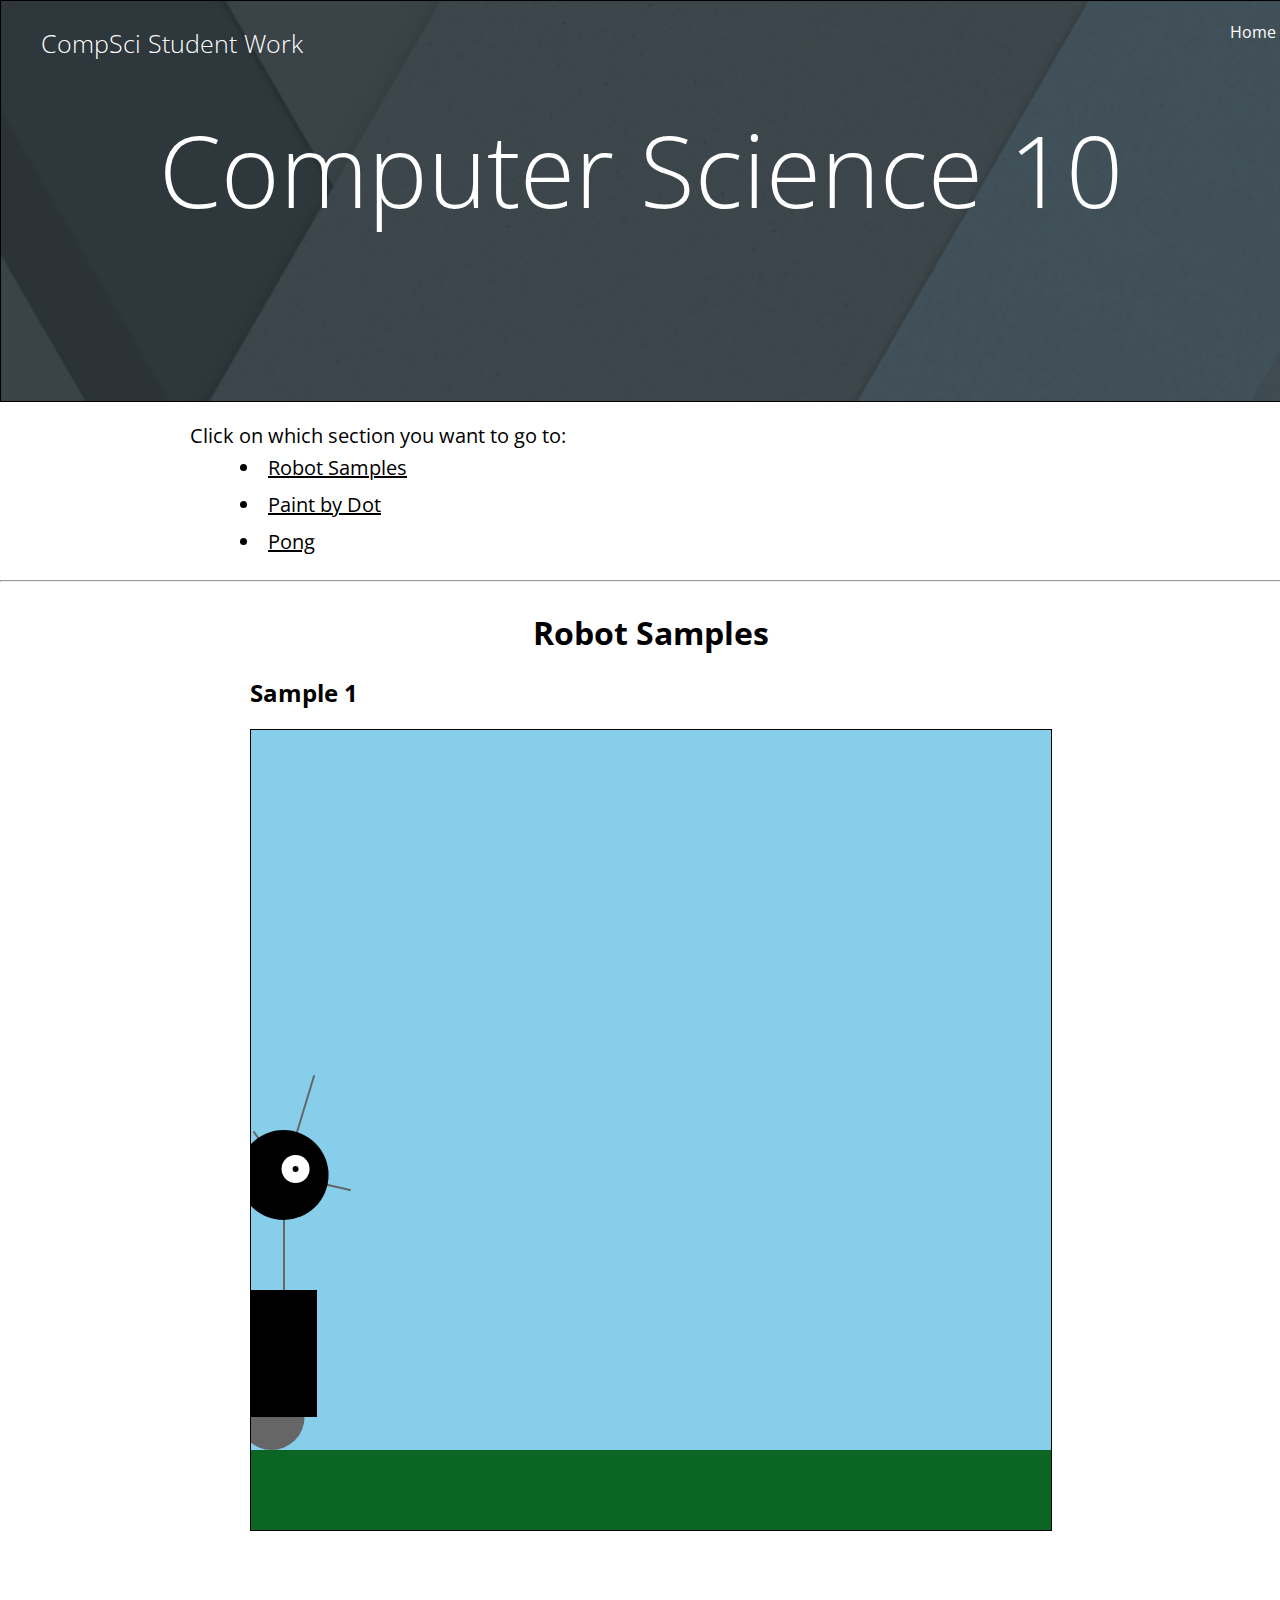
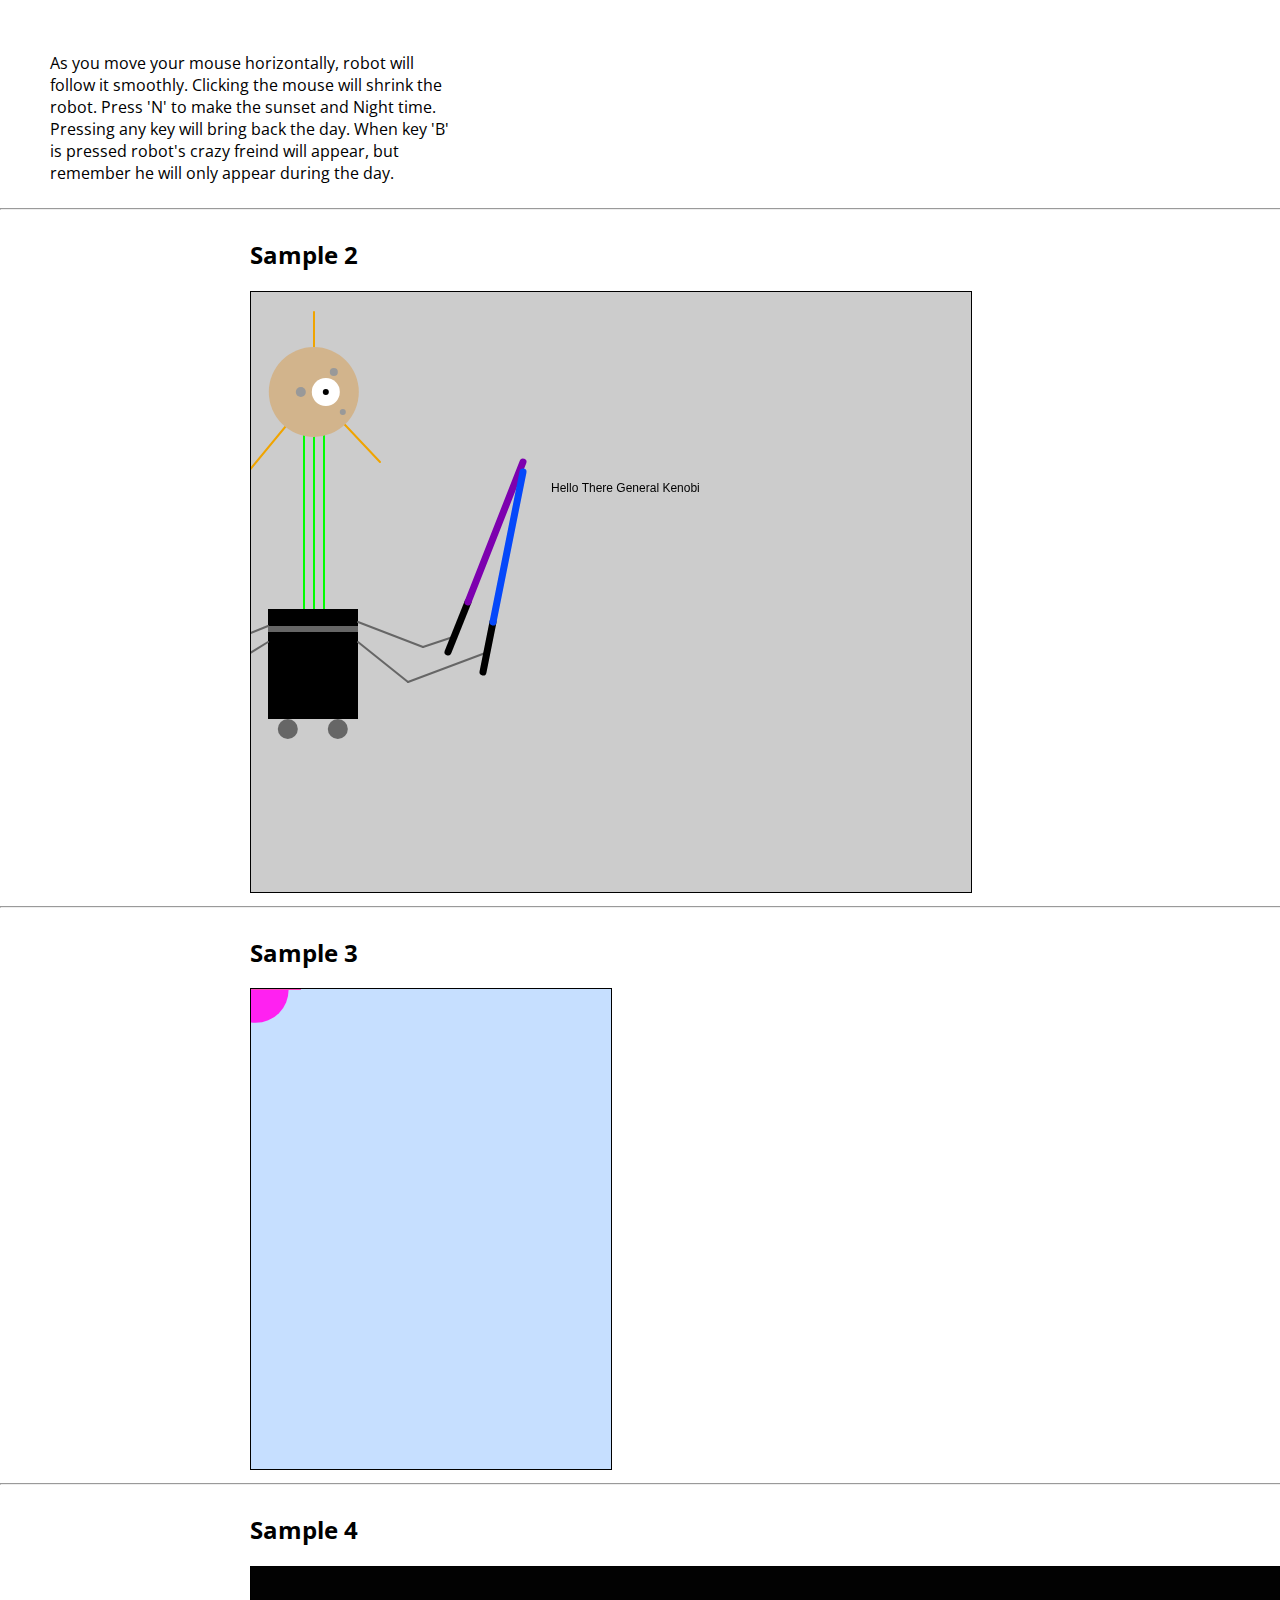
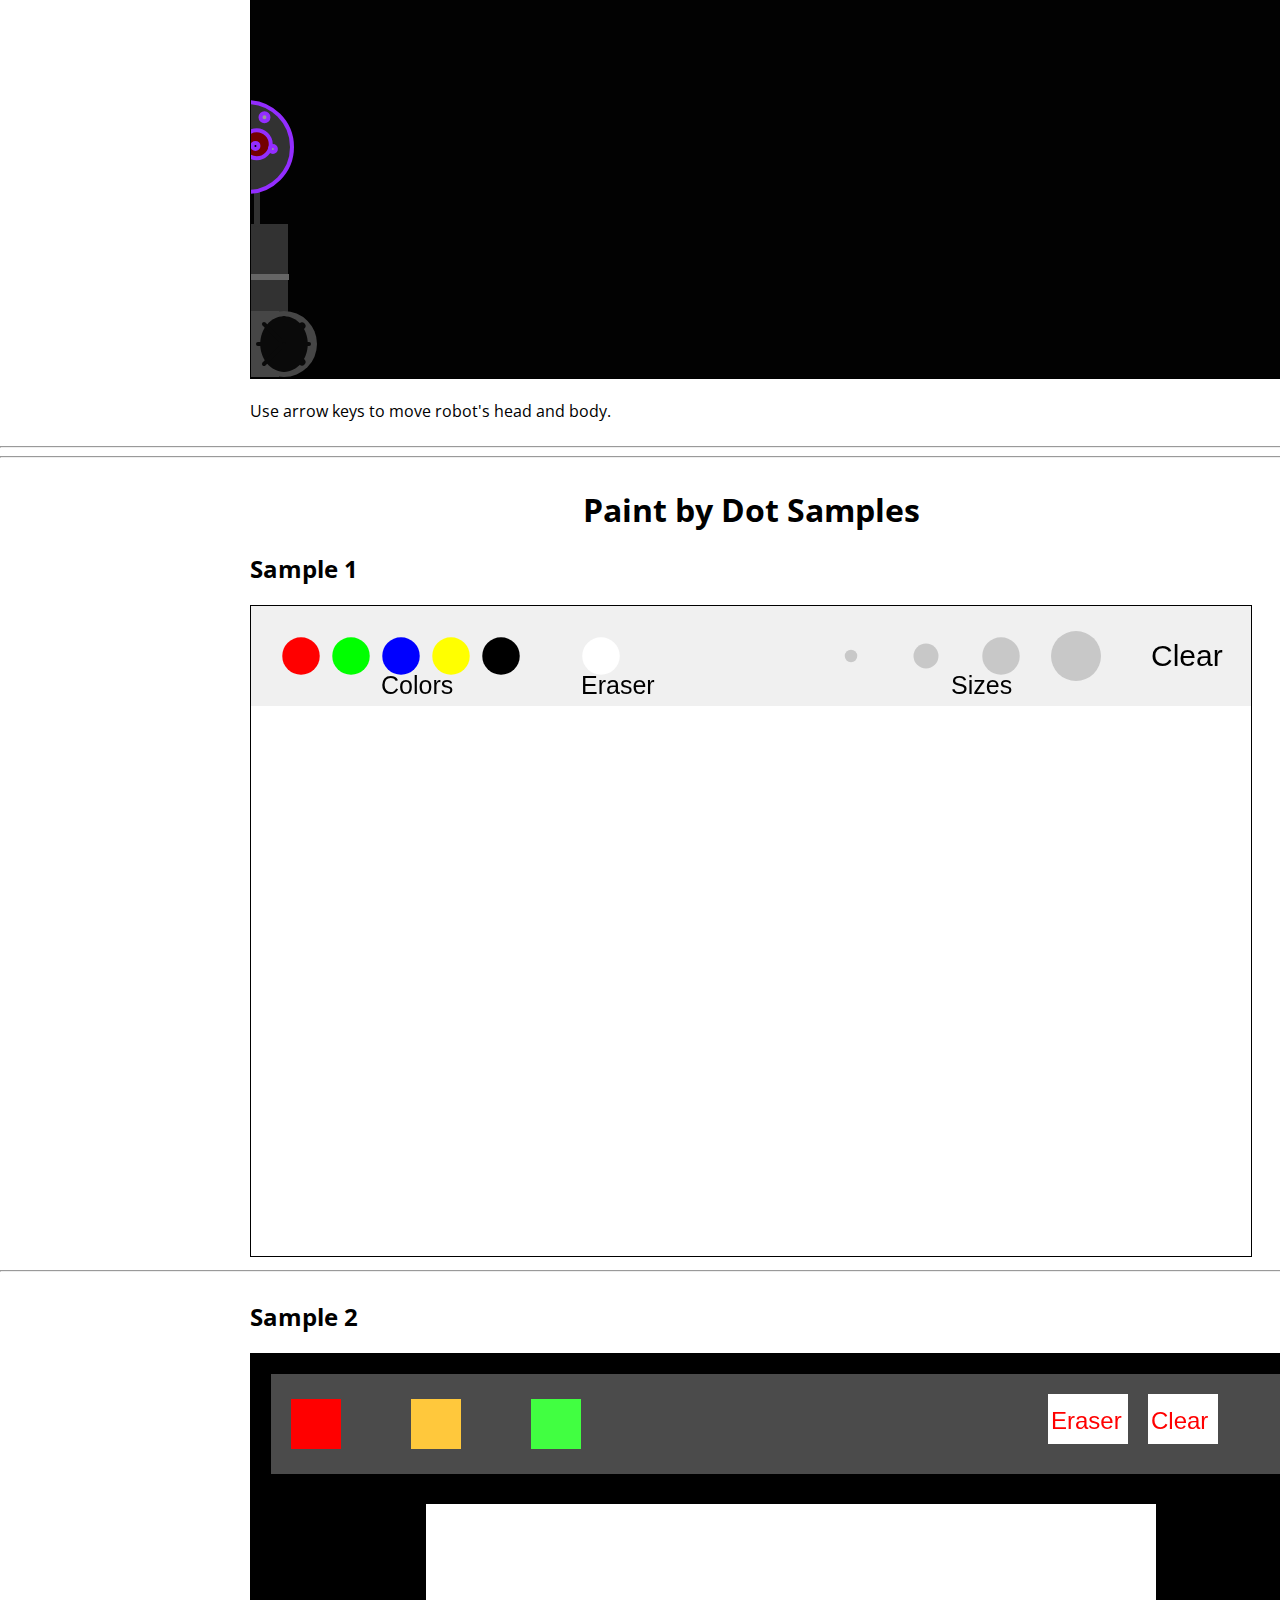
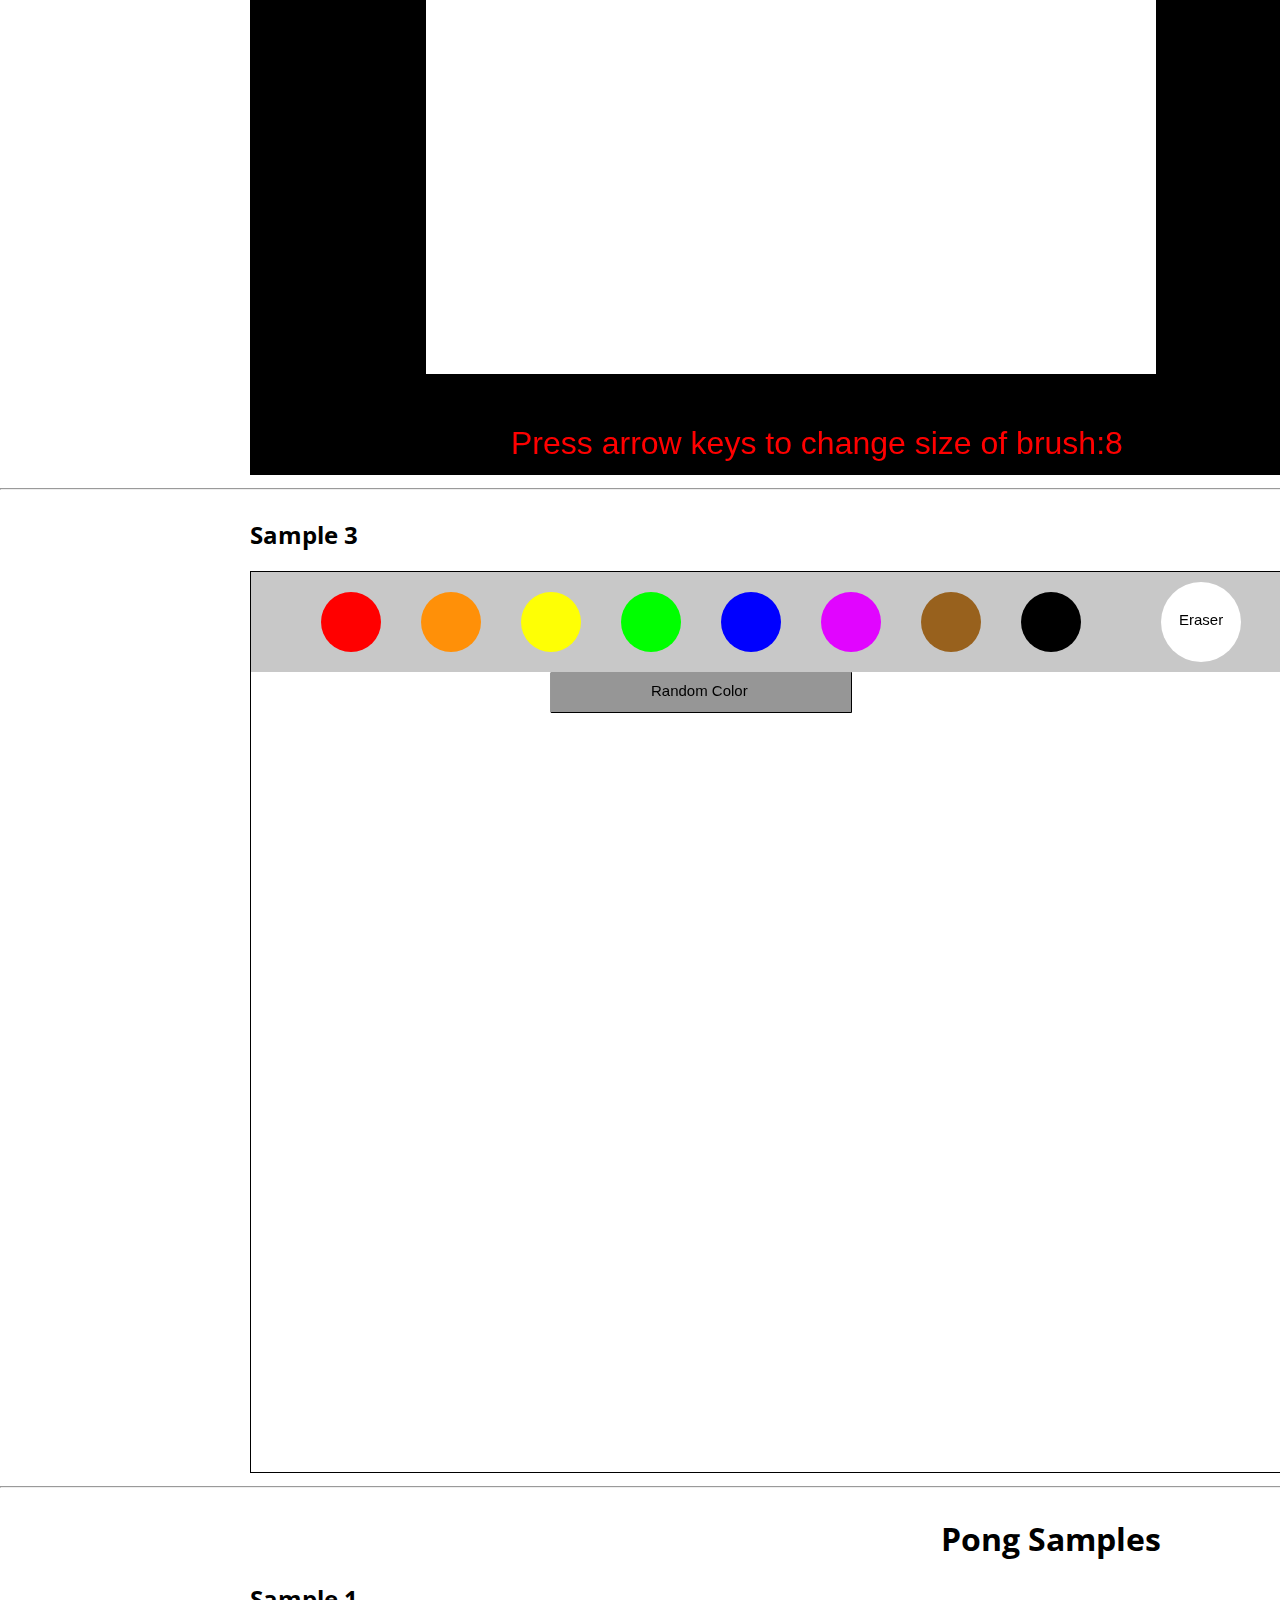
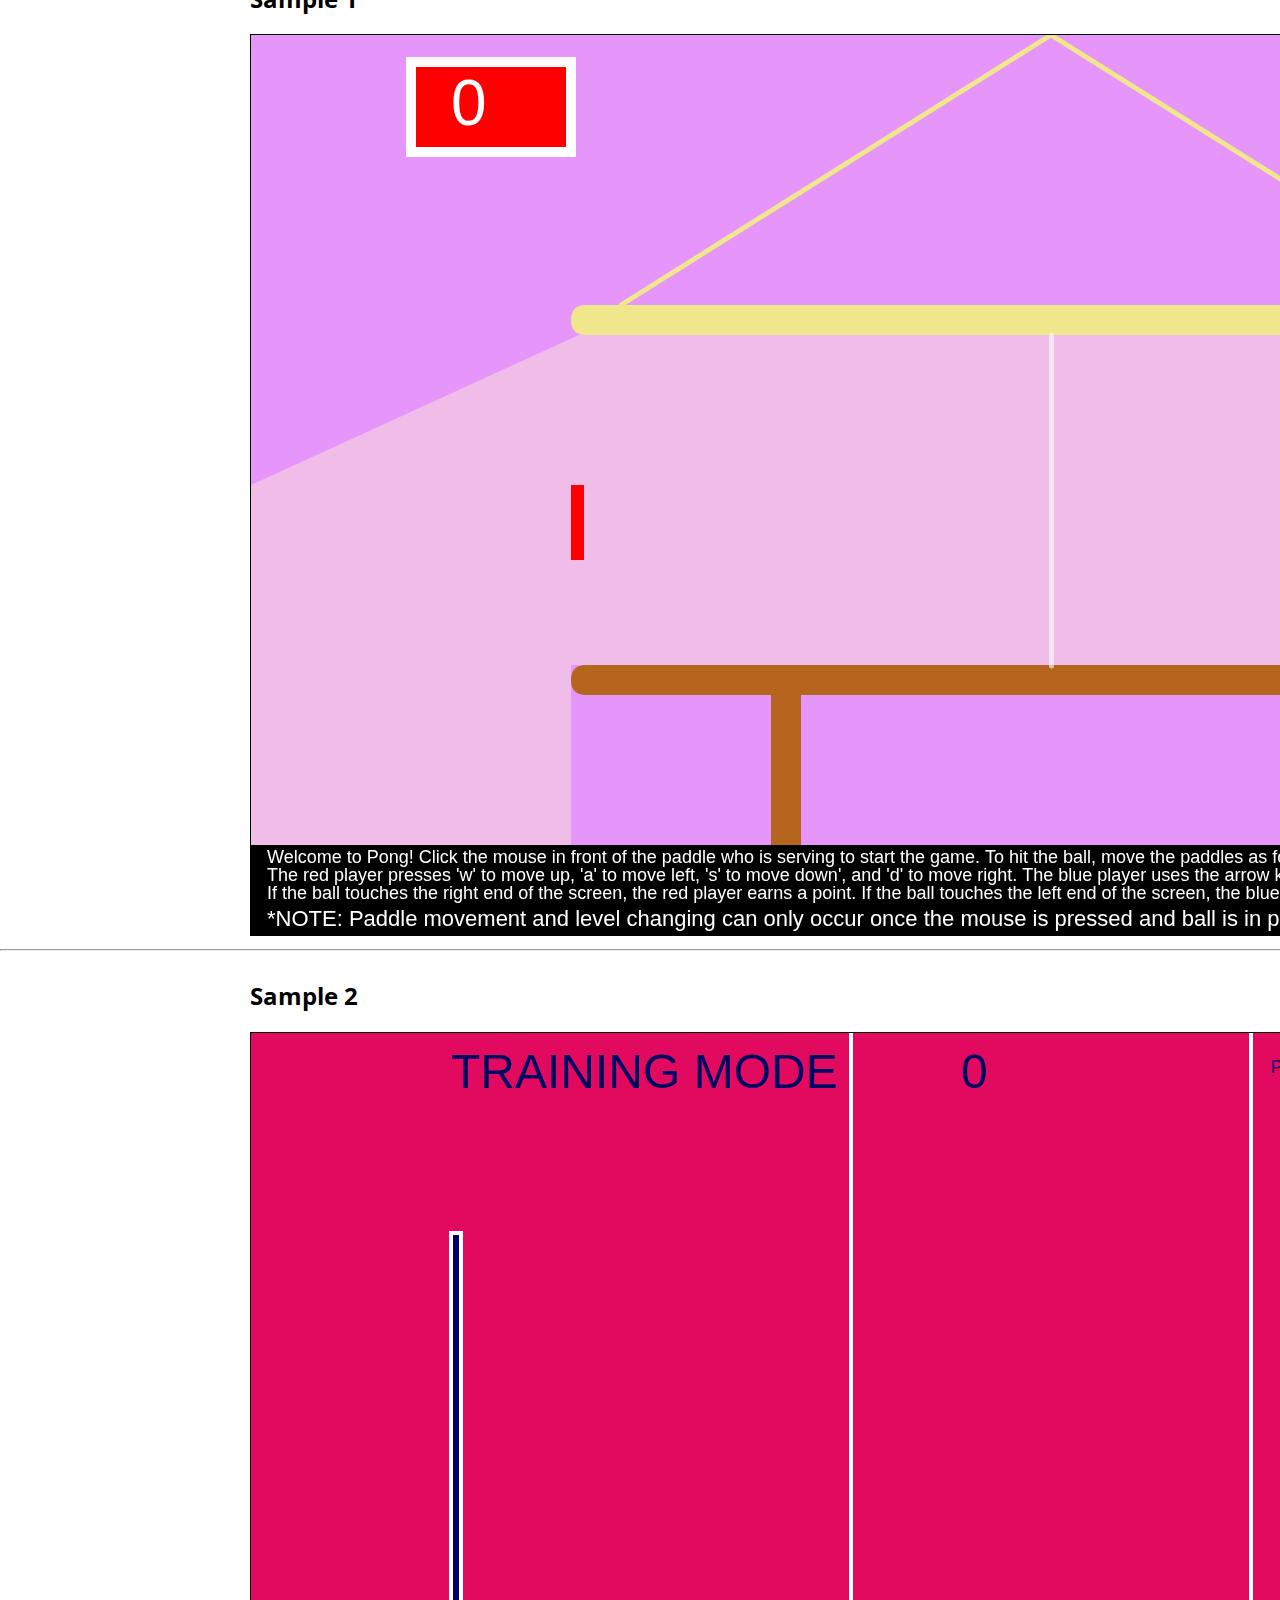
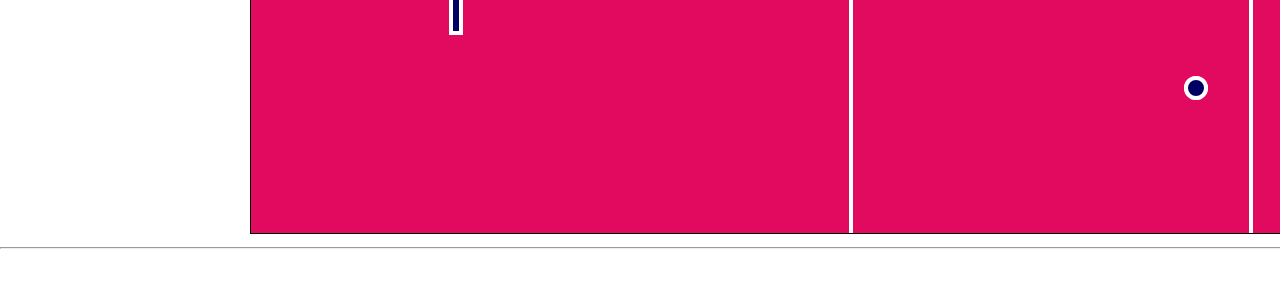
==== CompSci10.html @ 8b2ae9fe "Add files via upload" ====
<!DOCTYPE html>
<html>
<head>
    <title>Computer Science 10</title>
    <link rel="stylesheet" type="text/css" href="mystyle.css">
    <link href="https://fonts.googleapis.com/css2?family=Open+Sans:wght@300;400&display=swap" rel="stylesheet">
    <script type="text/javascript" src="processing.js"></script>
</head>
<body>
    <div class="header">
        <div class="header_text">
            <p>CompSci Student Work</p>
        </div>
    <nav>
        <div class="nav">
            <ul class="a">
                <li class="a"> 
                    <a href="index.html">
                        Home
                    </a>
                </li>
                <li class="a">
                    <a href="CompSci10.html">
                        Computer Science 10
                    </a>
                </li>
                <li class="a">
                    <a href="CompSci20.html">
                        Computer Science 20
                    </a>
                </li>
                <li class="a">
                    <a href="CompSci30.html">
                        Computer Science 30
                    </a>
                </li>
            </ul>
        </div>
    </nav>
        <p class="header_title">Computer Science 10</p>
    </div>
<!-- Options to direct user -->
<div class="option">
    <ul>Click on which section you want to go to:
        <li class="b">
            <a href="#robot" class="b">Robot Samples</a>
        </li>
        <li class="b">
            <a href="#paintbydot" class="b">Paint by Dot</a>
        </li>
        <li class="b">
            <a href="#pong" class="b">Pong</a>
        </li>
        <!-- <li class="b">
            <a href="#piano" class="b">Piano</a>
        </li> -->
    </ul>
</div>
<hr>
<!-- Robot Samples -->
    <div class="normal" id="robot">
        <h1>
            Robot Samples
        </h1>
        <!-- sample 1 -->
        <h2>
            Sample 1
        </h2>
        <canvas data-processing-sources="Robot_Samples/Robot_3_Response.pde" width="800px" height="800px"></canvas>        
    </div>
    <div class="sample1info">
        <p>
            As you move your mouse horizontally, robot will follow it smoothly. 
            Clicking the mouse will shrink the robot.
            Press 'N' to make the sunset and Night time.
            Pressing any key will bring back the day.
            When key 'B' is pressed robot's crazy freind will appear, but remember he will only appear during the day.
        </p>
    </div>
    <hr>
    <!-- sample 2 -->
    <div class="normal">
        <h2>Sample 2</h2>
        <canvas data-processing-sources="Robot_Samples/Robot_Thing.pde" width="720px" height="600px"></canvas>        
    </div>
    <hr>
    <!-- sample 3 -->
    <div class="normal">
        <h2>Sample 3</h2>
        <canvas data-processing-sources="Robot_Samples/Robot3.pde" width="360px" height="480px"></canvas>        
    </div>
    <hr>
    <!-- sample 4 -->
    <div class="normal">
        <h2>Sample 4</h2>
        <canvas data-processing-sources="Robot_Samples/ROBPT_3.pde" width="1500px" height="411px"></canvas>
        <p>Use arrow keys to move robot's head and body.</p>        
    </div>
    <hr><hr>

<!-- Paint By Dot Samples -->
<div class="normal" id="paintbydot">
    <h1>
        Paint by Dot Samples
    </h1>
    <!-- sample 1 -->
    <h2>
        Sample 1
    </h2>
    <canvas data-processing-sources="Paint_by_Dot_Samples/Paintbydot_Josh.pde" width="100px" height="650px"></canvas>        
</div>
<hr>
<!-- sample 2 -->
<div class="normal">
    <h2>
        Sample 2
    </h2>
    <canvas data-processing-sources="Paint_by_Dot_Samples/PaintByDot.pde" width="1080px" height="720px"></canvas>        
</div>
<hr>
<!-- sample 3 -->
<div class="normal">
    <h2>Sample 3</h2>
    <canvas data-processing-sources="Paint_by_Dot_Samples/PAINT_BY_DPT.pde" width="1500px" height="900px"></canvas>        
</div>
<hr>
<!-- Pong Samples -->
<div class="normal" id="pong">
    <h1>
        Pong Samples
    </h1>
    <!-- sample 1 -->
    <h2>
        Sample 1
    </h2>
    <canvas data-processing-sources="Pong_Samples/Pong_by_Ishani.pde" width="1600px" height="900px"></canvas>
</div>
<hr>
<!-- sample 2 -->
<div class="normal">
    <h2>
        Sample 2
    </h2>
    <canvas data-processing-sources="Pong_Samples/Pong_by_ckim.pde" width="1200px" height="800px"></canvas>
</div>
<hr>

<!-- Piano Samples -->

</body>
</html>
---- mystyle.css ----
body {
    margin: 0;
    font-family: 'Open Sans', sans-serif;
    padding-bottom:50px;
}
ul.a {
  list-style-type: none;
  margin: 0;
  padding: 0;
  overflow: hidden;
}

li.a {
  float: left;
}

li.a a {
  color: white;
  text-decoration: none;
  display: block;
  padding-left: 30px;
}
a:hover {
    text-decoration: underline;
}
.header {
  margin: 0;
  background-image: url("Media/background.png");
  background-color: rgb(9, 53, 75);
  background-size: cover;
  background-repeat: repeat;
  width: 100%;
  height: 400px;
  border:0.1px solid black;
}
.header_title {
  font-size: 100px;
  background-position-x: center;
  font-weight: lighter;
  color: white;
  text-align: center;;

}
.header_text{
    display: inline-block;
    float: left;
    padding-left: 40px;
    color: white;
    font-size: 25px;
    font-weight: lighter;
}
.nav {
  padding-top: 20px;
  position: absolute;
  left: 1200px;
  width: 675px;

}
.p1 {
    padding-left: 250px;
    padding-top: 40px;
    text-align: left;
    font-family: 'Open Sans', sans-serif;
    font-size: 18px;
    font-weight: 550;
}
.sample1info {
    width: 400px;
    display: inline-block;
    padding-left: 50px;
    vertical-align: top;
    padding-top: 100px;
}
.normal {
    display: inline-block;
    padding-left: 250px;
}
.option {
    padding-left: 150px;
    font-size: 20px;
}
hr {
    width: 1800px;
}
a.b {
    color: black;
    text-decoration: none;
}
li.b {
    list-style-position: inside;
    padding: 5px 0px 5px 50px;
    text-decoration: underline;
}
h1 {
    text-align: center;
}
.pbdJosh {
  padding-left: -150px;
}
canvas {
  border: 1px solid black;
}
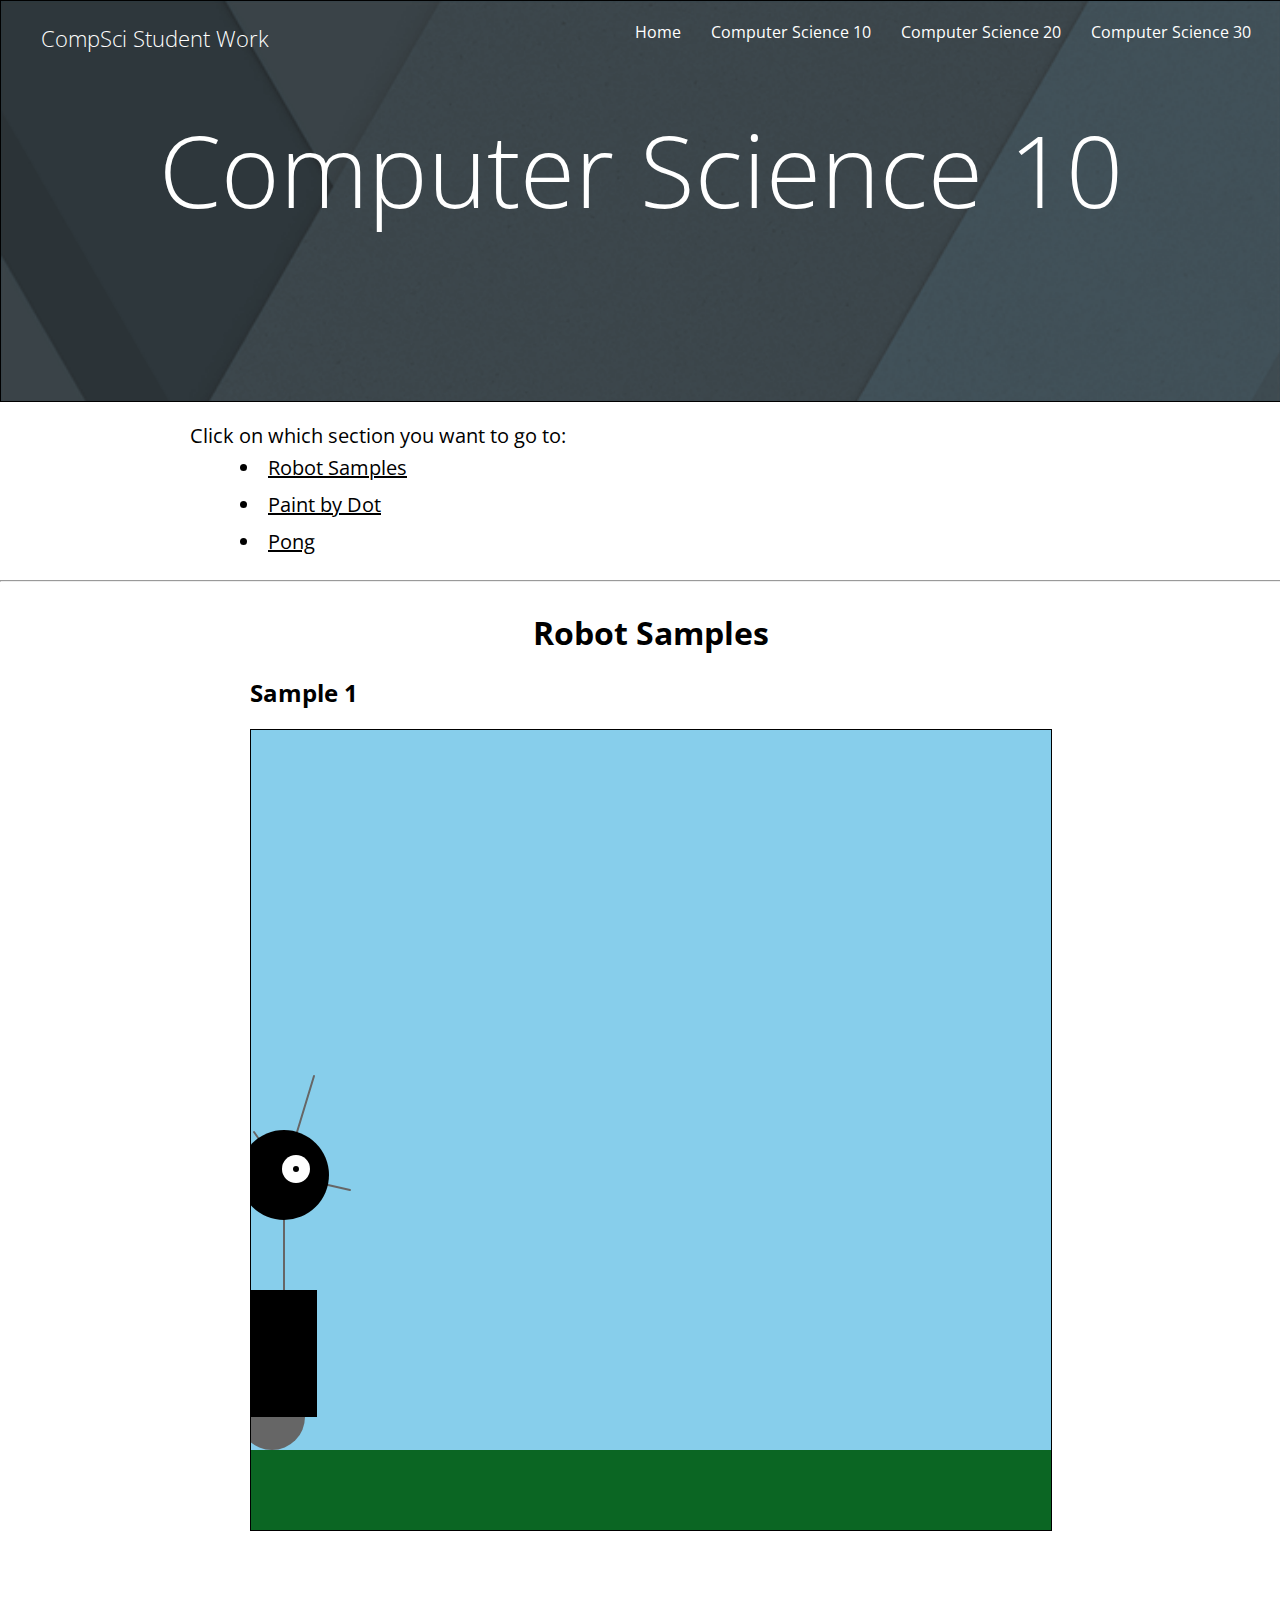
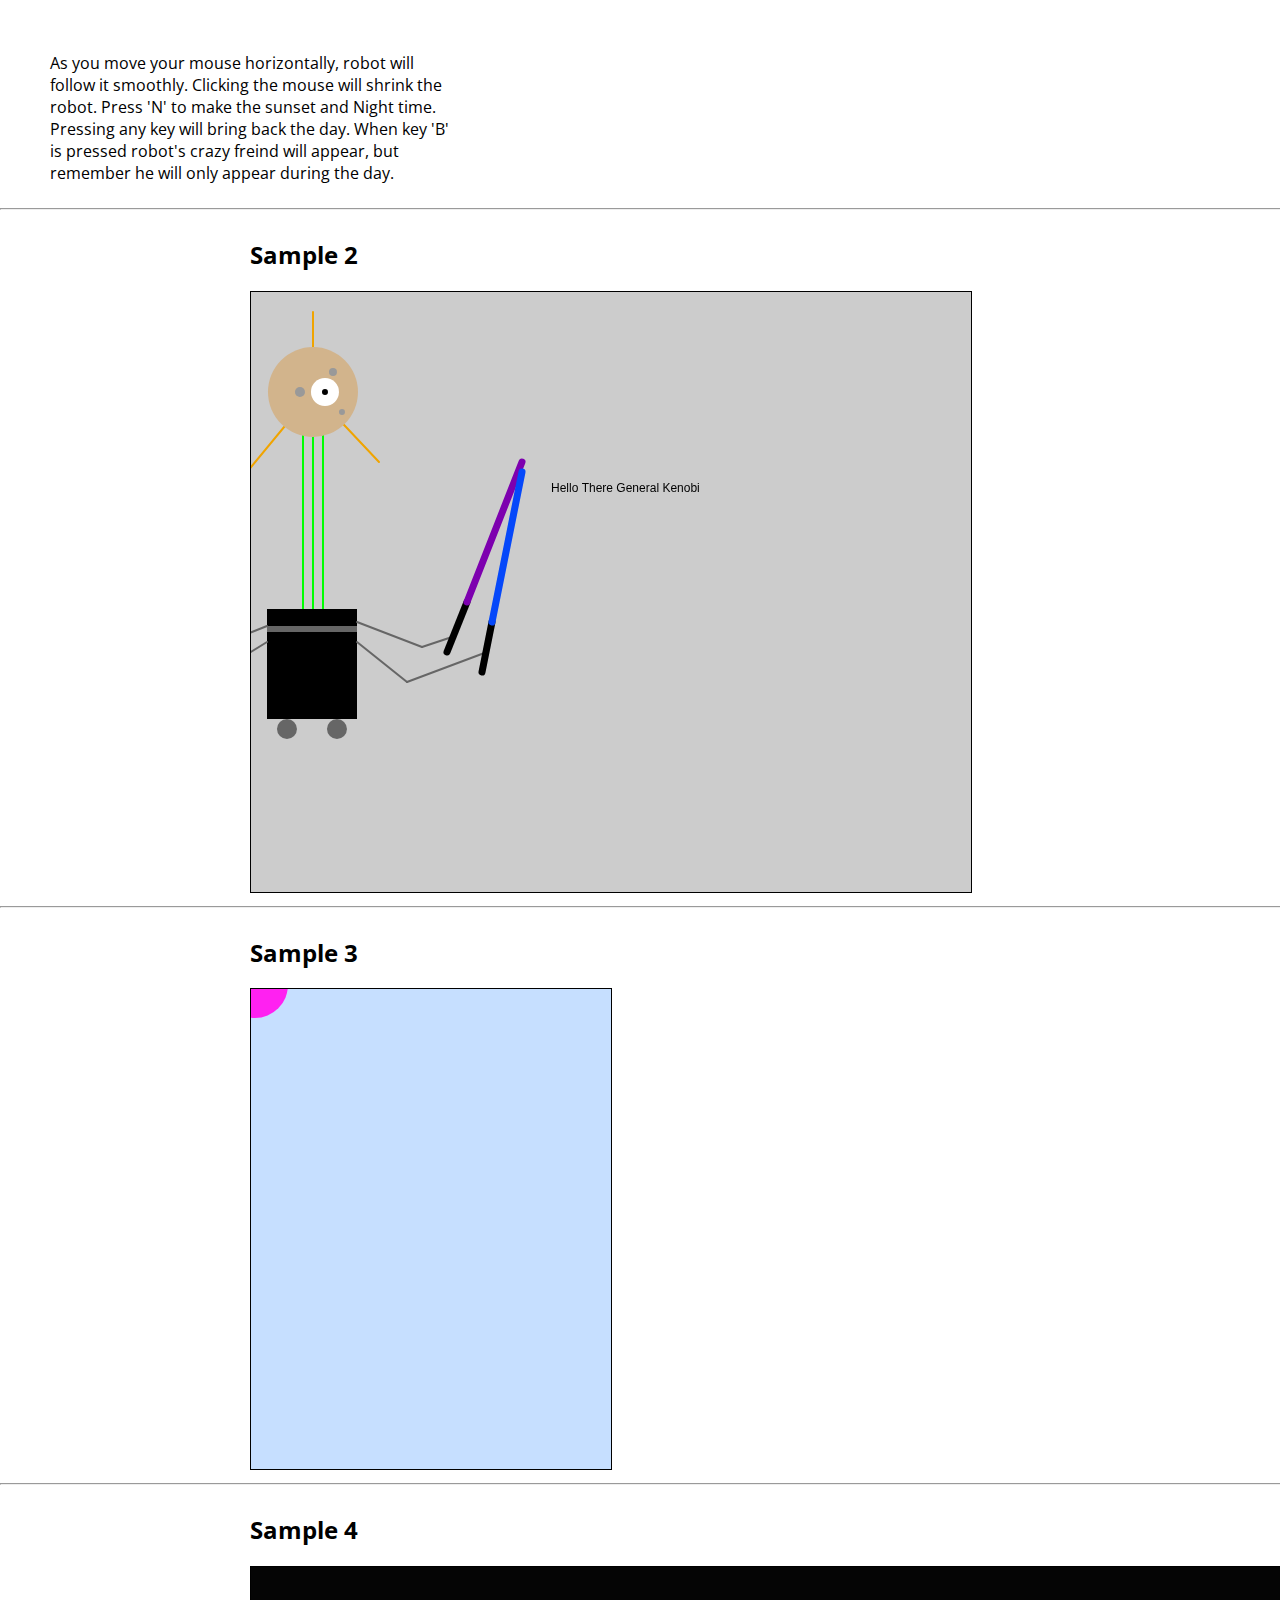
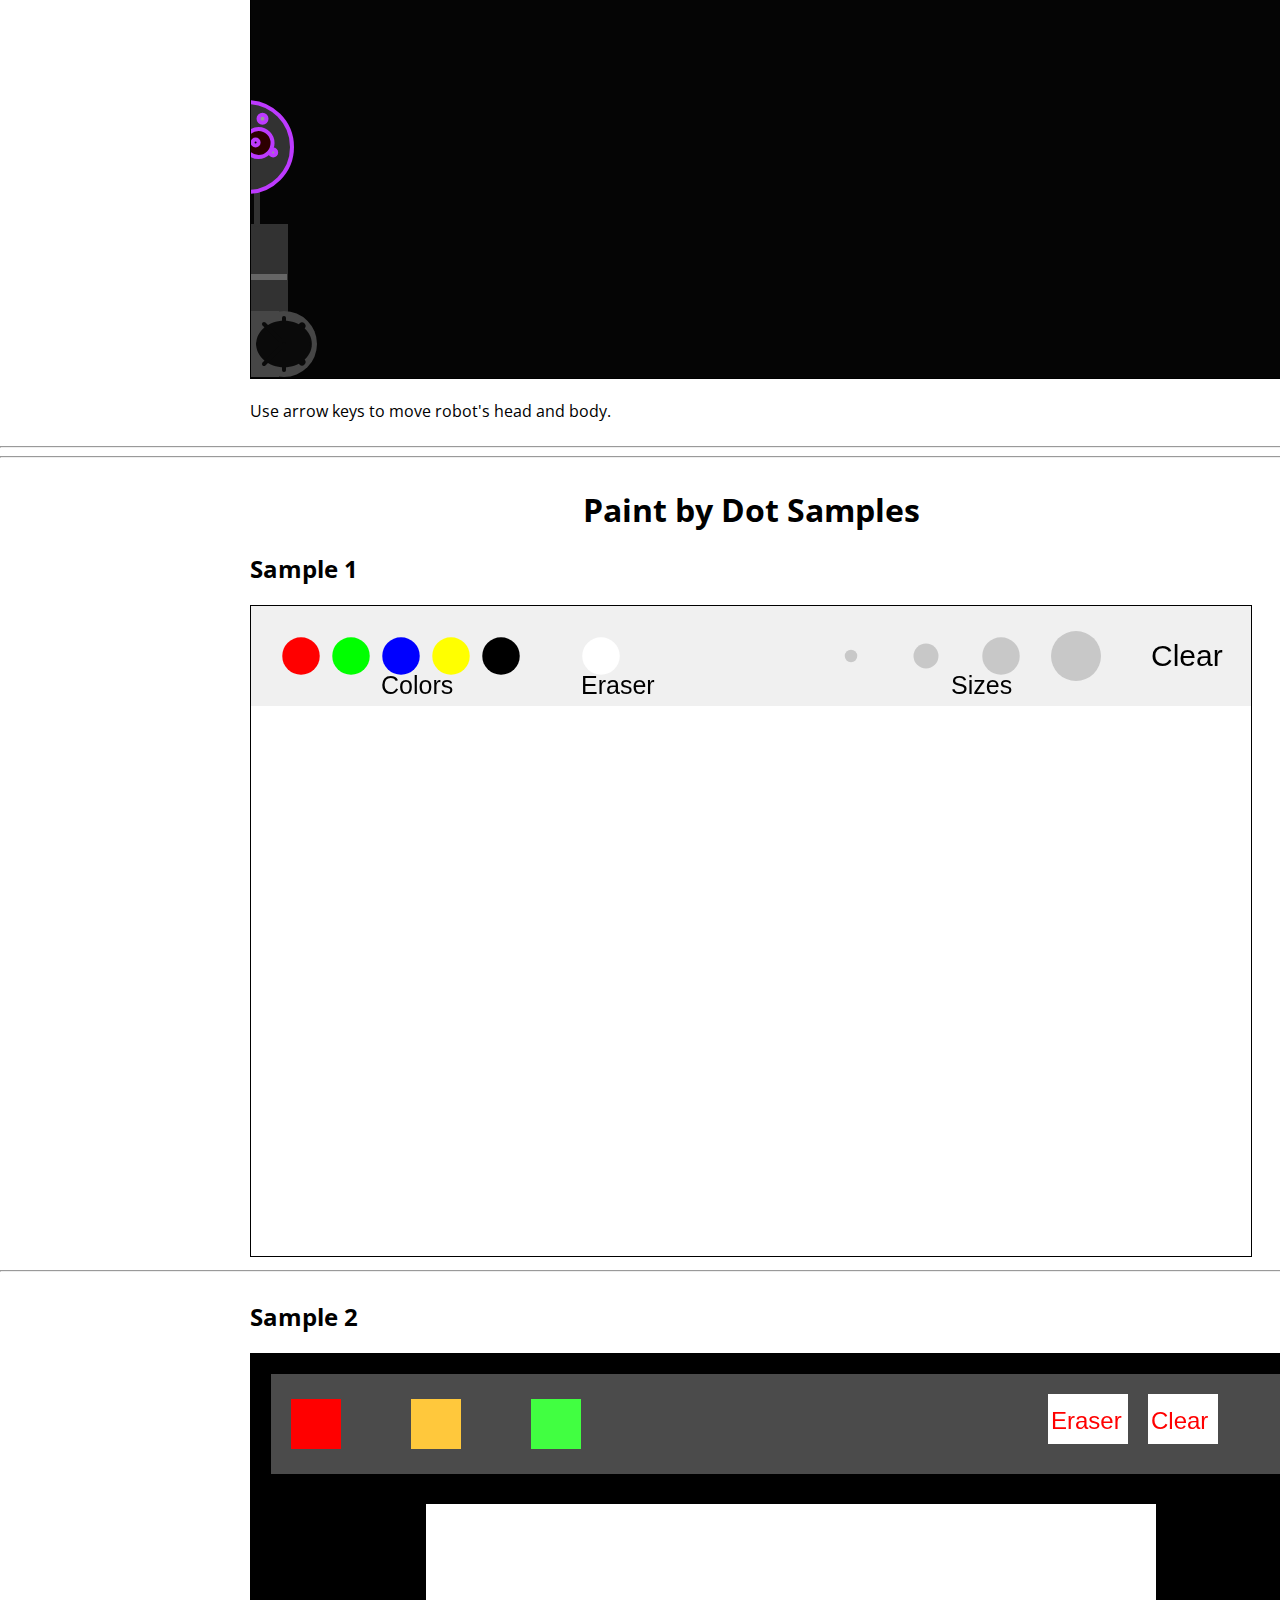
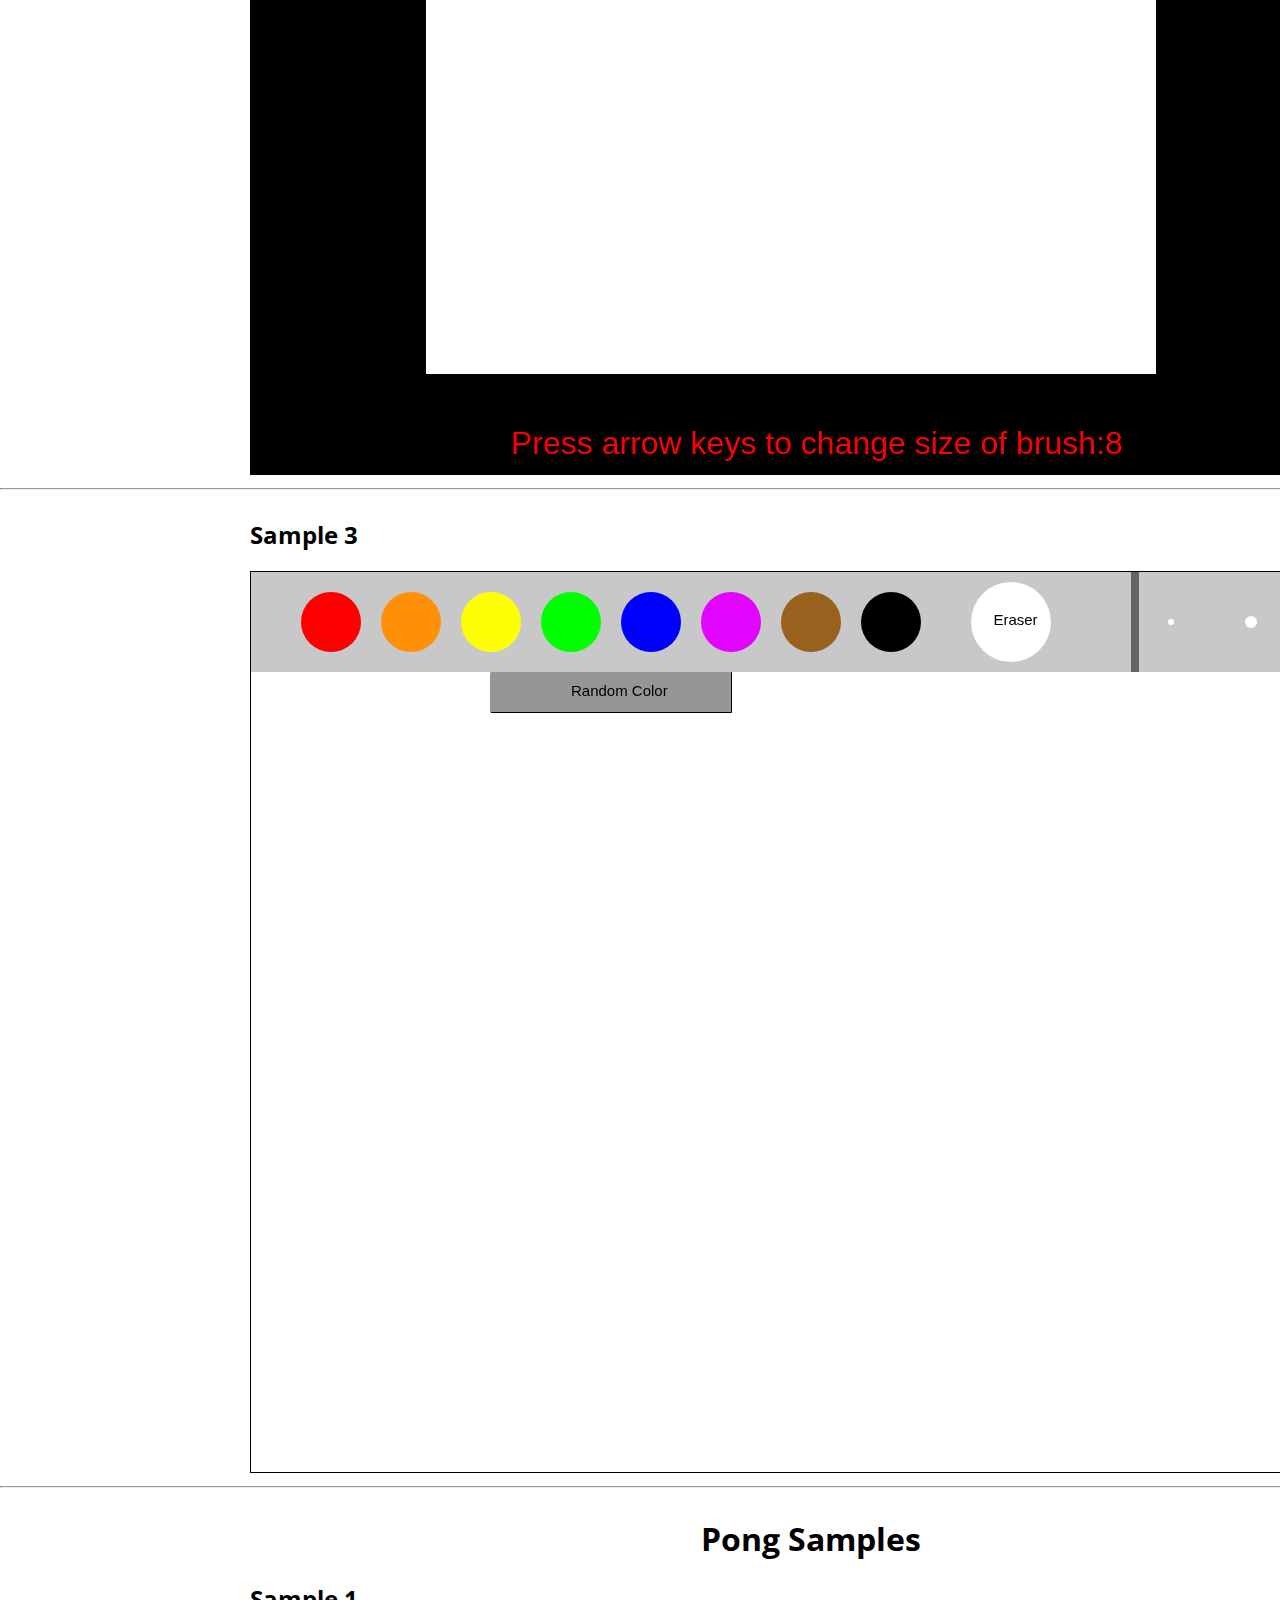
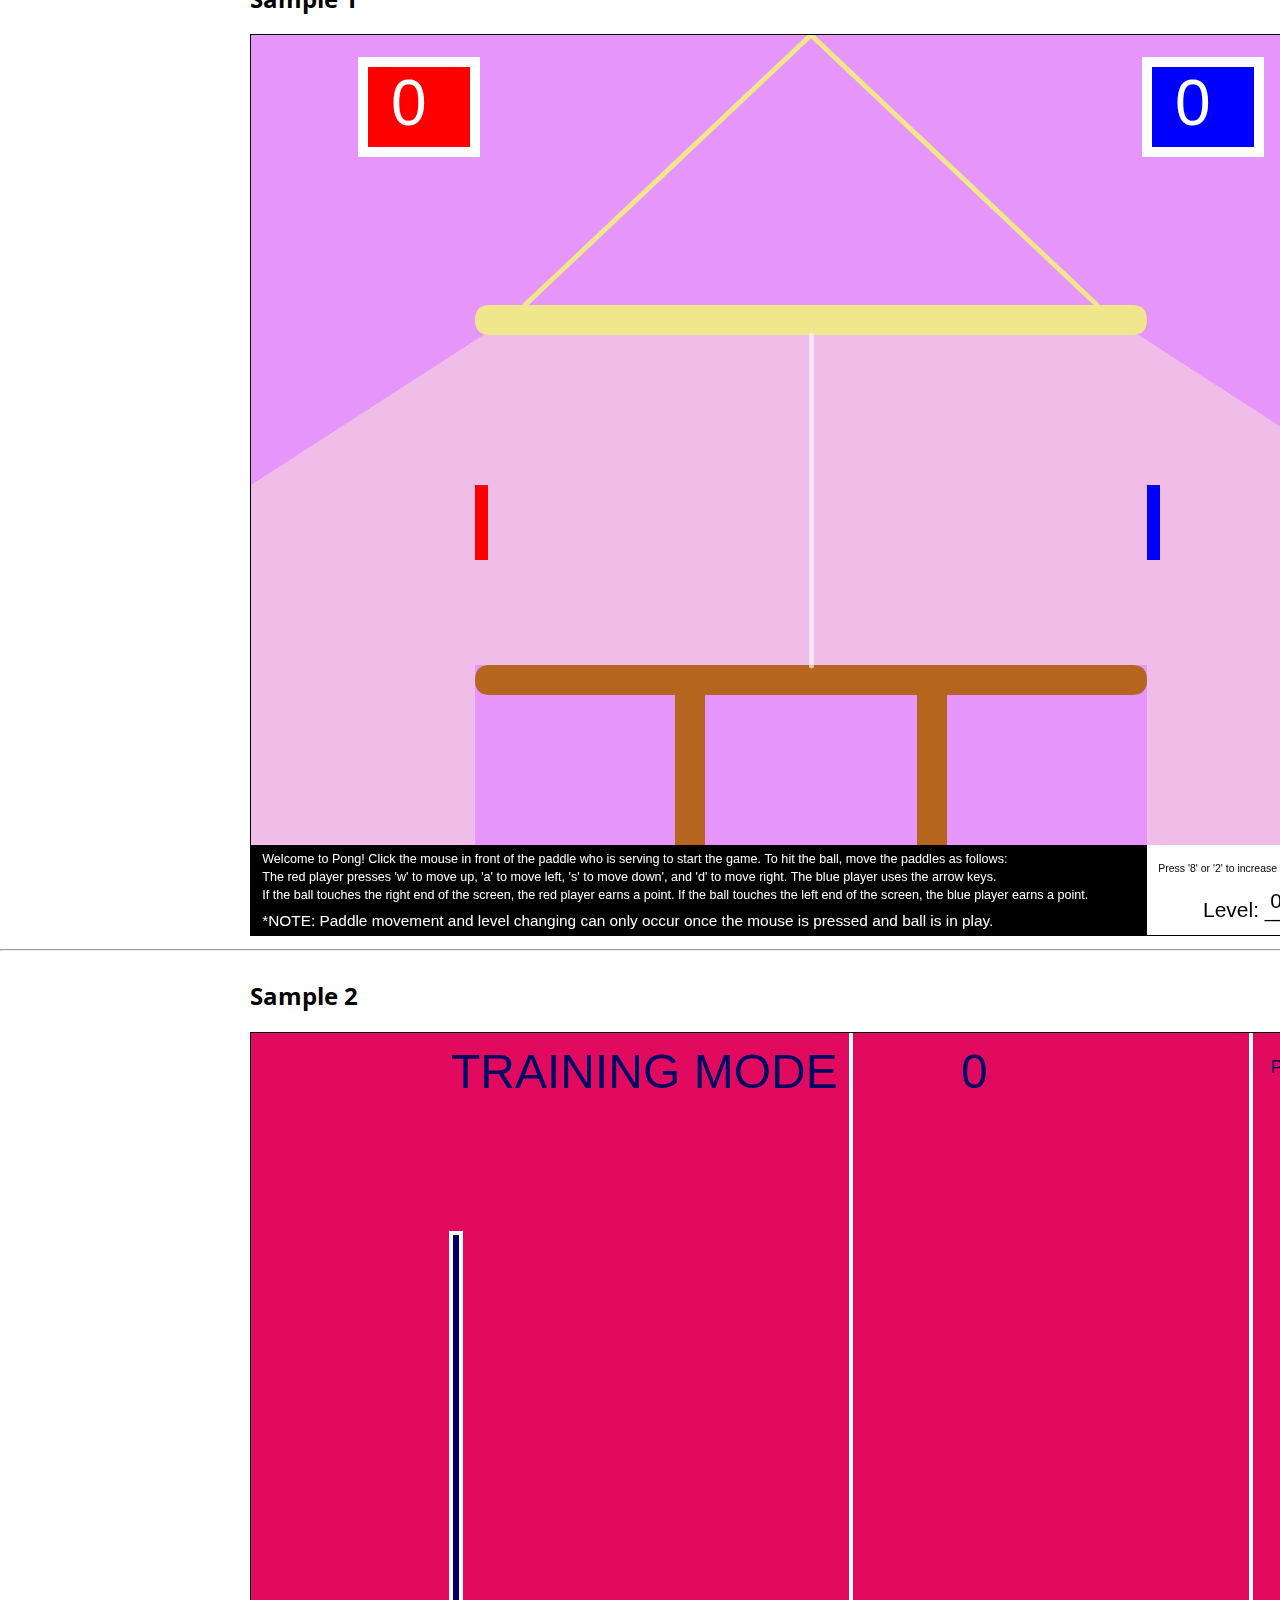
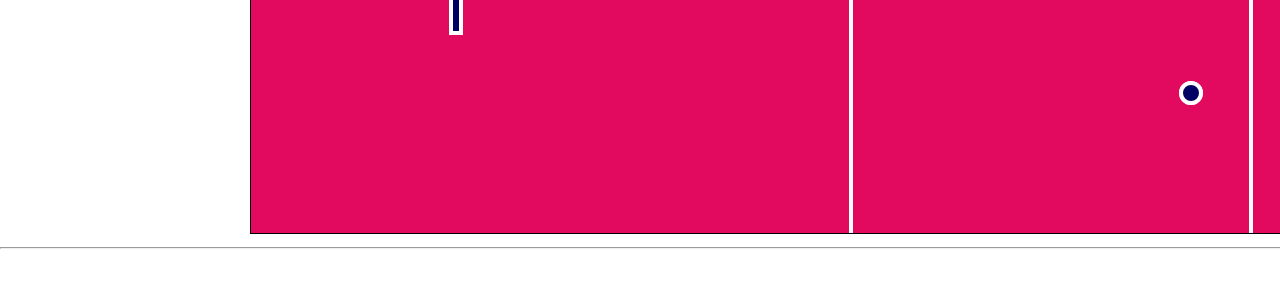
==== commit 88de37b4: "Add files via upload" ====
--- a/CompSci10.html
+++ b/CompSci10.html
@@ -93,7 +93,7 @@
     <!-- sample 4 -->
     <div class="normal">
         <h2>Sample 4</h2>
-        <canvas data-processing-sources="Robot_Samples/ROBPT_3.pde" width="1500px" height="411px"></canvas>
+        <canvas data-processing-sources="Robot_Samples/ROBPT_3.pde" width="1200px" height="411px"></canvas>
         <p>Use arrow keys to move robot's head and body.</p>        
     </div>
     <hr><hr>
@@ -121,7 +121,7 @@
 <!-- sample 3 -->
 <div class="normal">
     <h2>Sample 3</h2>
-    <canvas data-processing-sources="Paint_by_Dot_Samples/PAINT_BY_DPT.pde" width="1500px" height="900px"></canvas>        
+    <canvas data-processing-sources="Paint_by_Dot_Samples/PAINT_BY_DPT.pde" width="1200px" height="900px"></canvas>        
 </div>
 <hr>
 <!-- Pong Samples -->
--- a/mystyle.css
+++ b/mystyle.css
@@ -46,23 +46,15 @@
     float: left;
     padding-left: 40px;
     color: white;
-    font-size: 25px;
+    font-size: 22px;
     font-weight: lighter;
 }
 .nav {
   padding-top: 20px;
   position: absolute;
-  left: 1200px;
+  right: 0%;
   width: 675px;
 
-}
-.p1 {
-    padding-left: 250px;
-    padding-top: 40px;
-    text-align: left;
-    font-family: 'Open Sans', sans-serif;
-    font-size: 18px;
-    font-weight: 550;
 }
 .sample1info {
     width: 400px;
@@ -80,7 +72,7 @@
     font-size: 20px;
 }
 hr {
-    width: 1800px;
+    width: 100%;
 }
 a.b {
     color: black;
@@ -94,9 +86,6 @@
 h1 {
     text-align: center;
 }
-.pbdJosh {
-  padding-left: -150px;
-}
 canvas {
   border: 1px solid black;
 }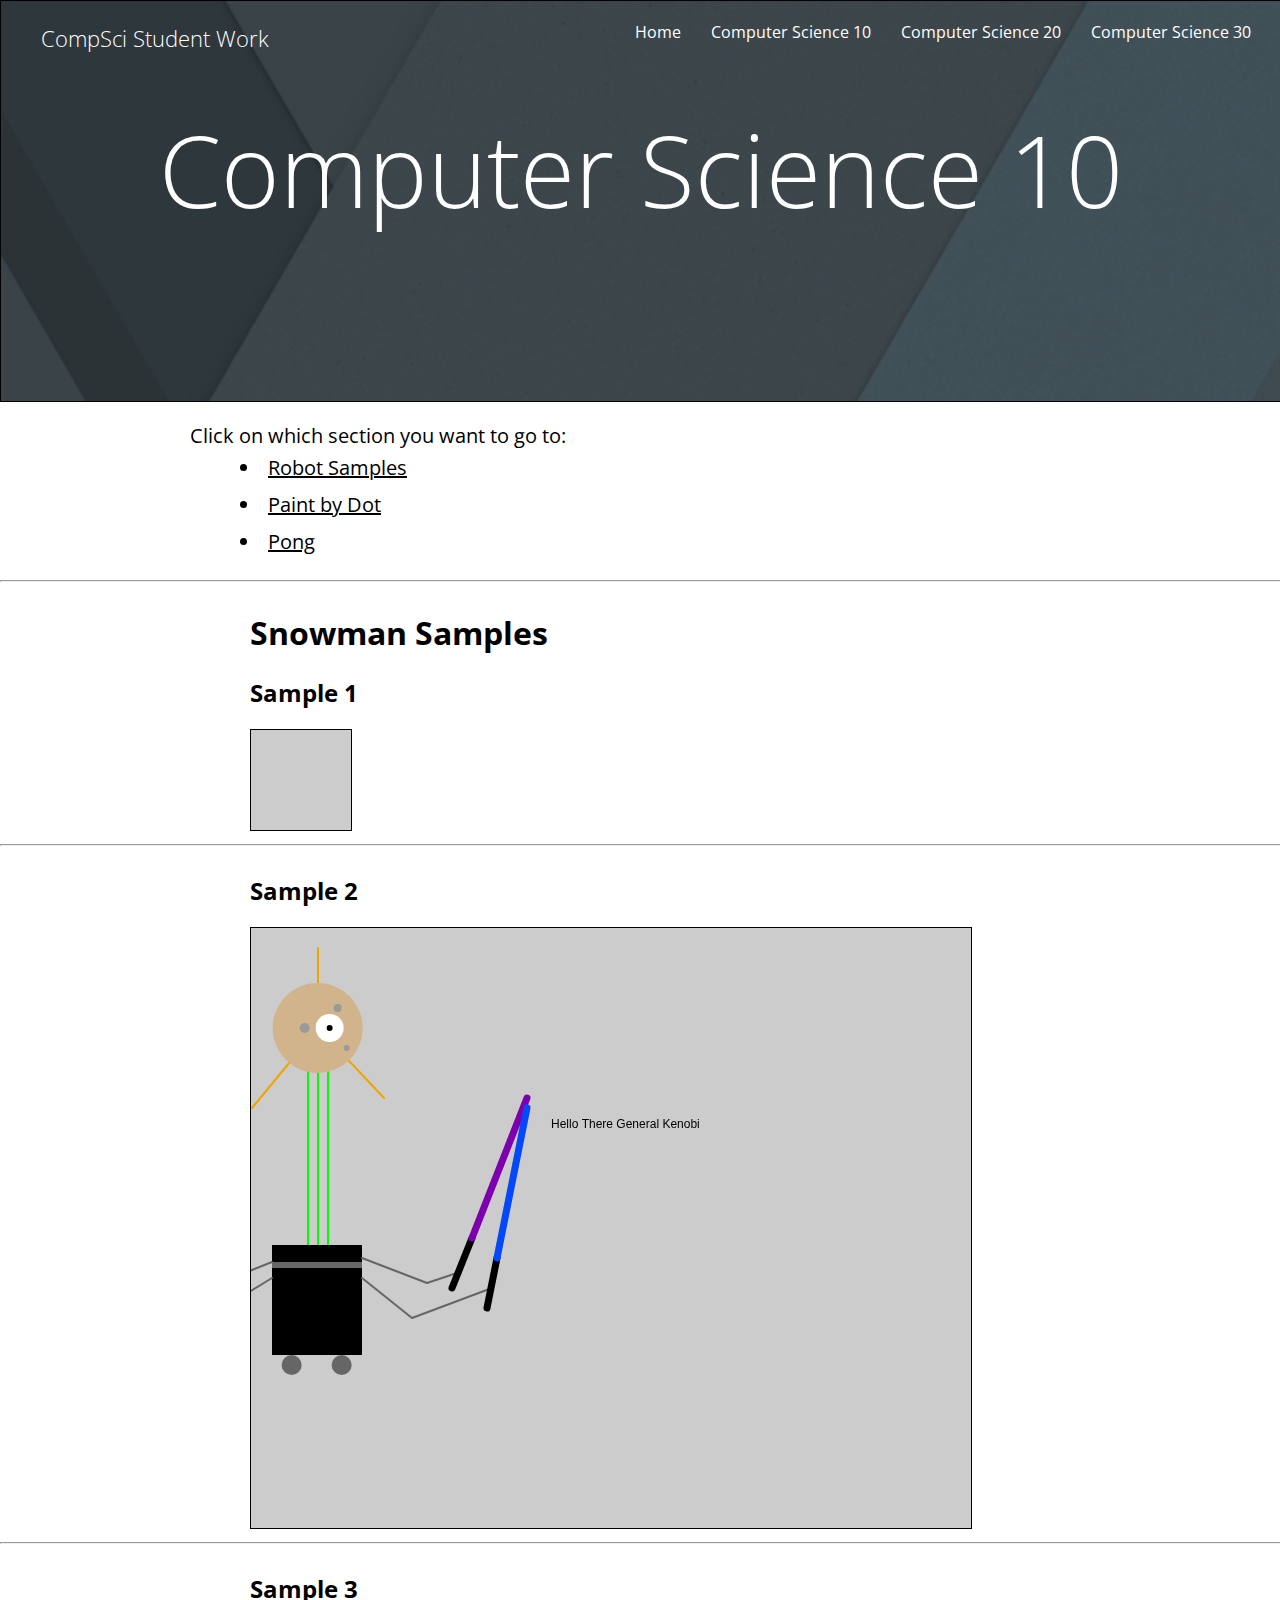
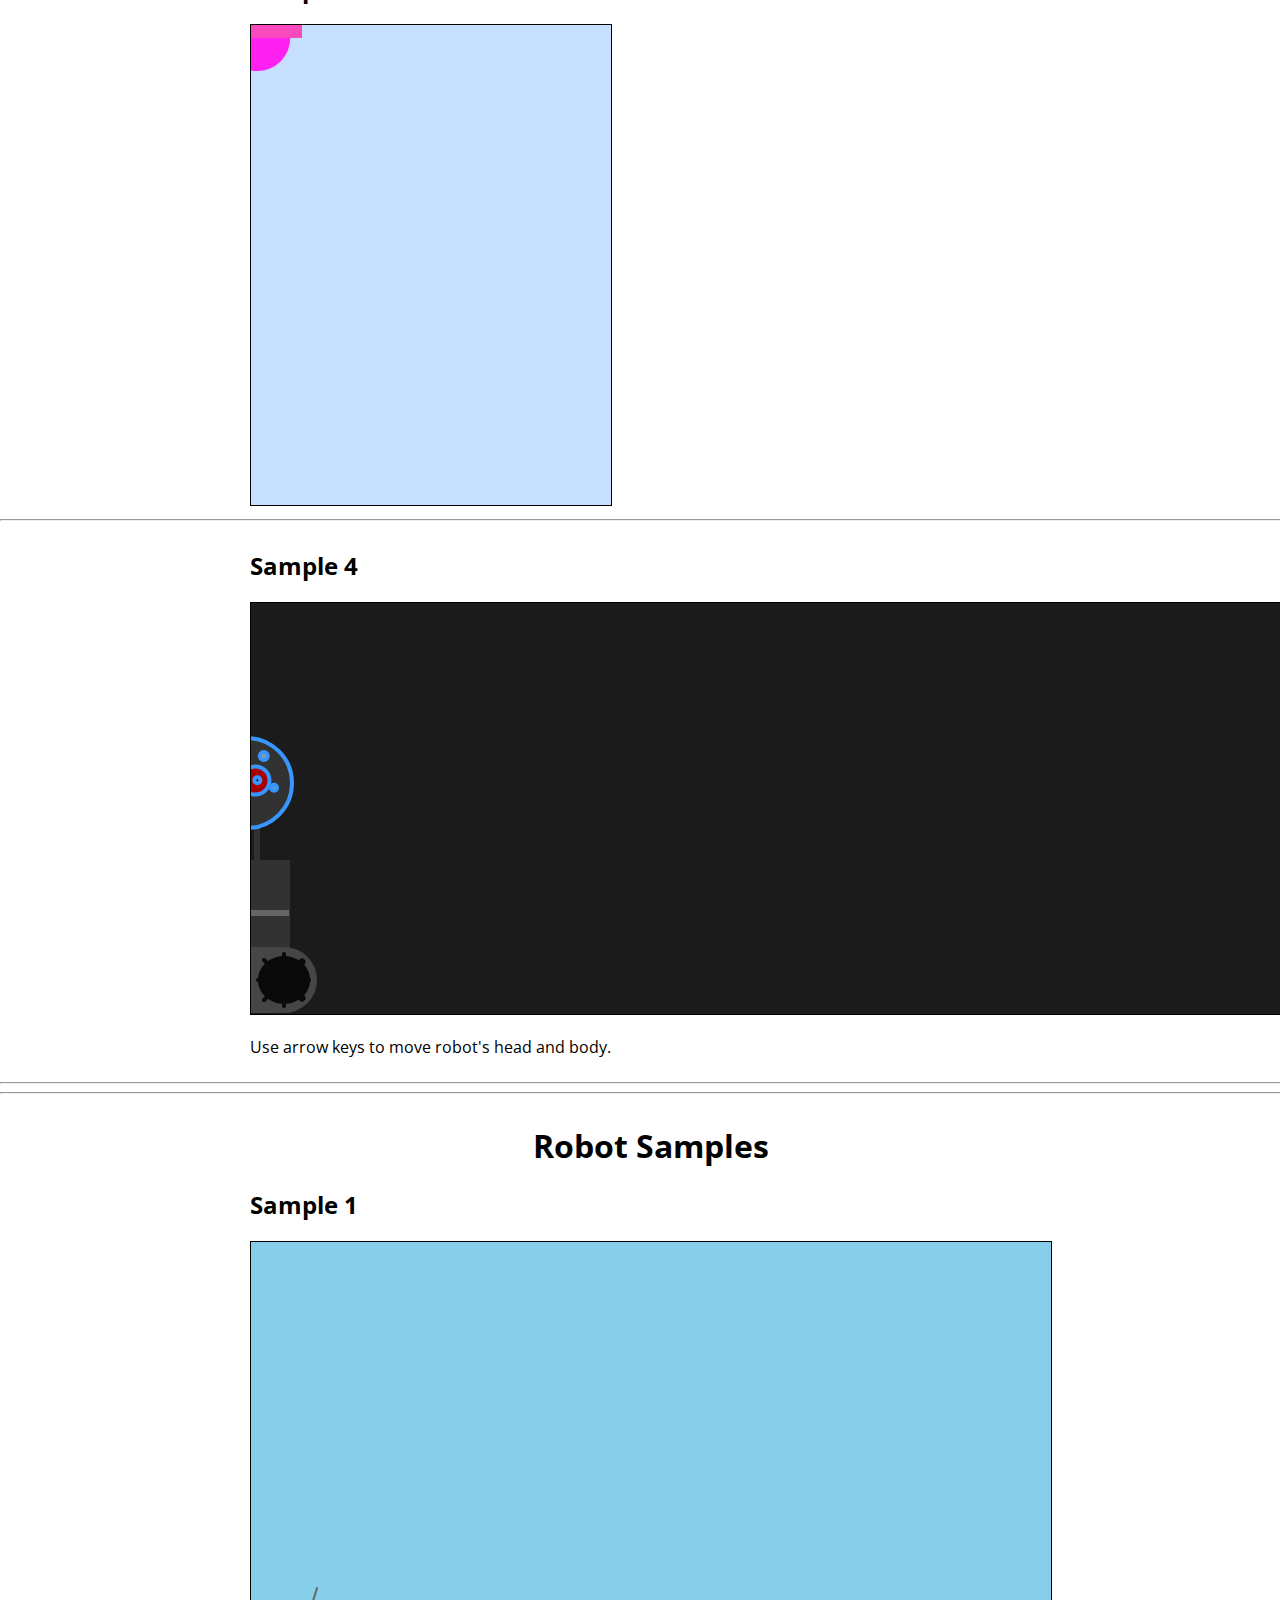
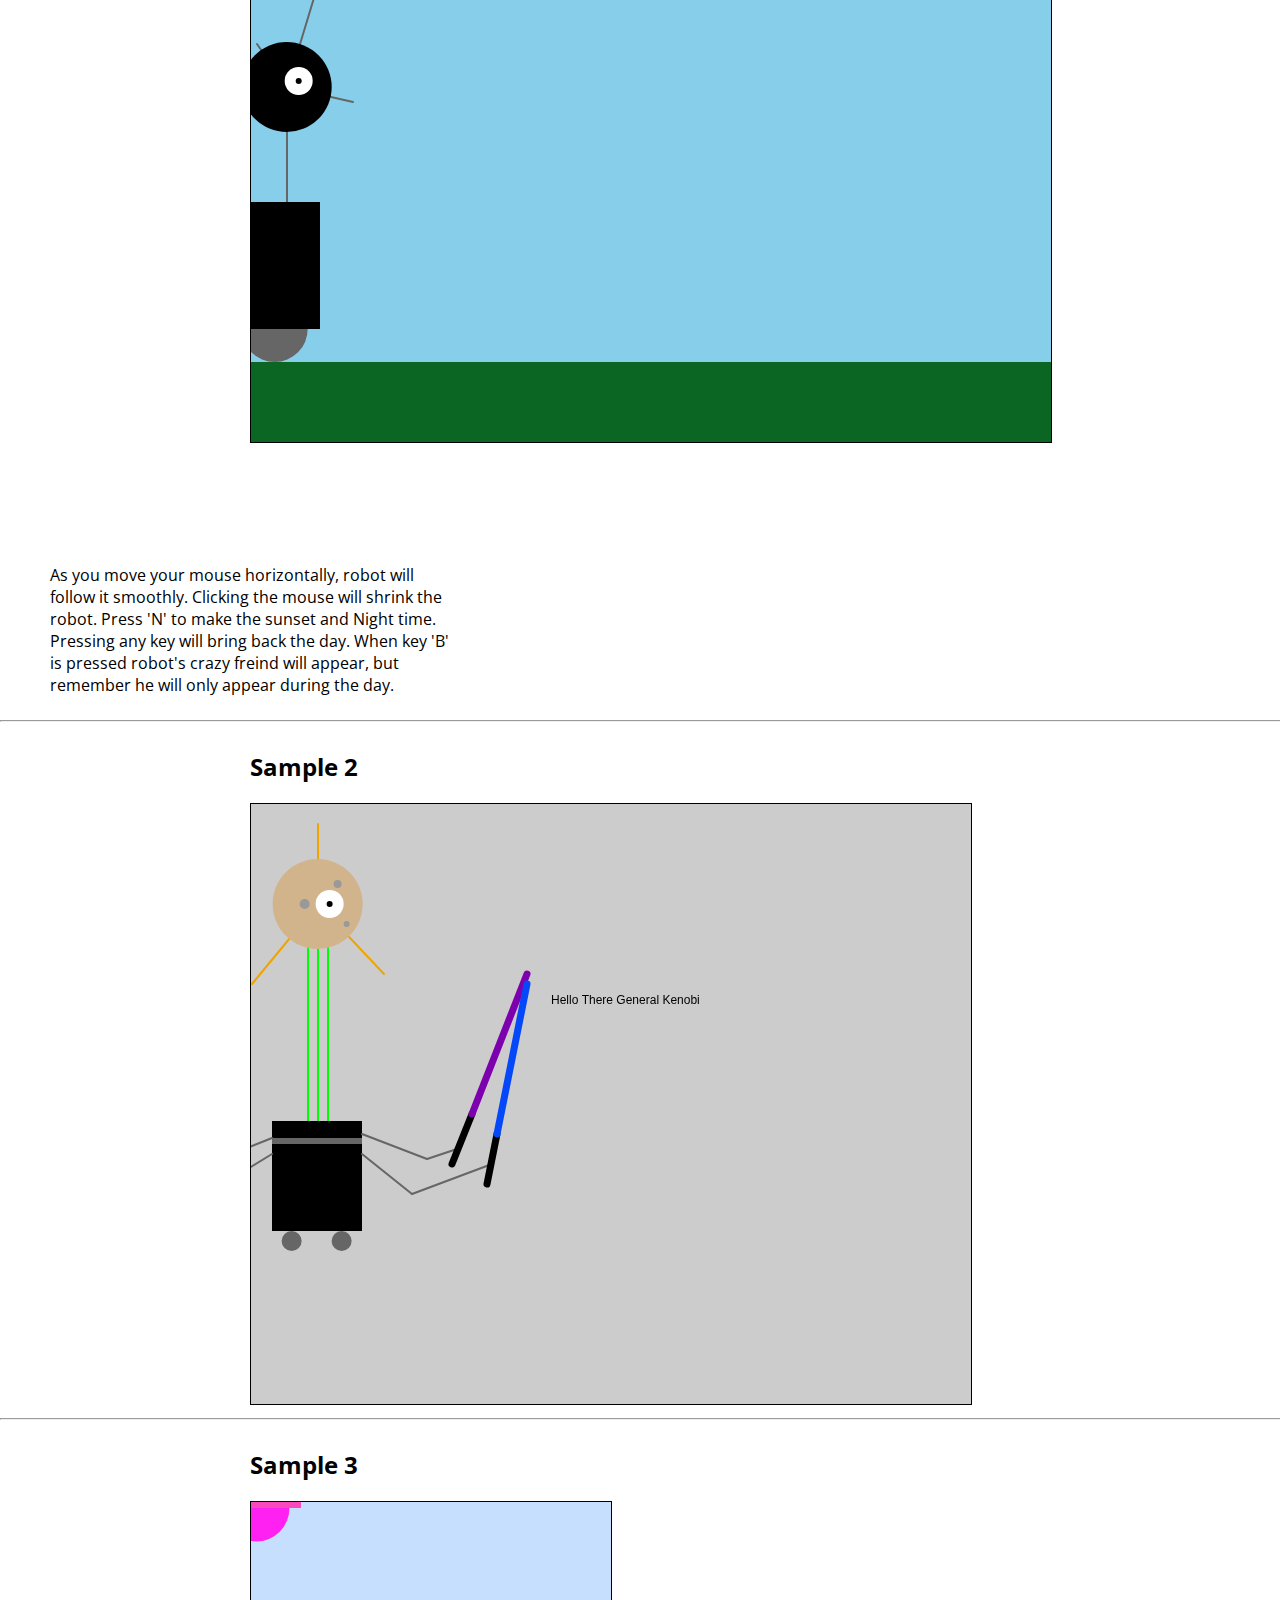
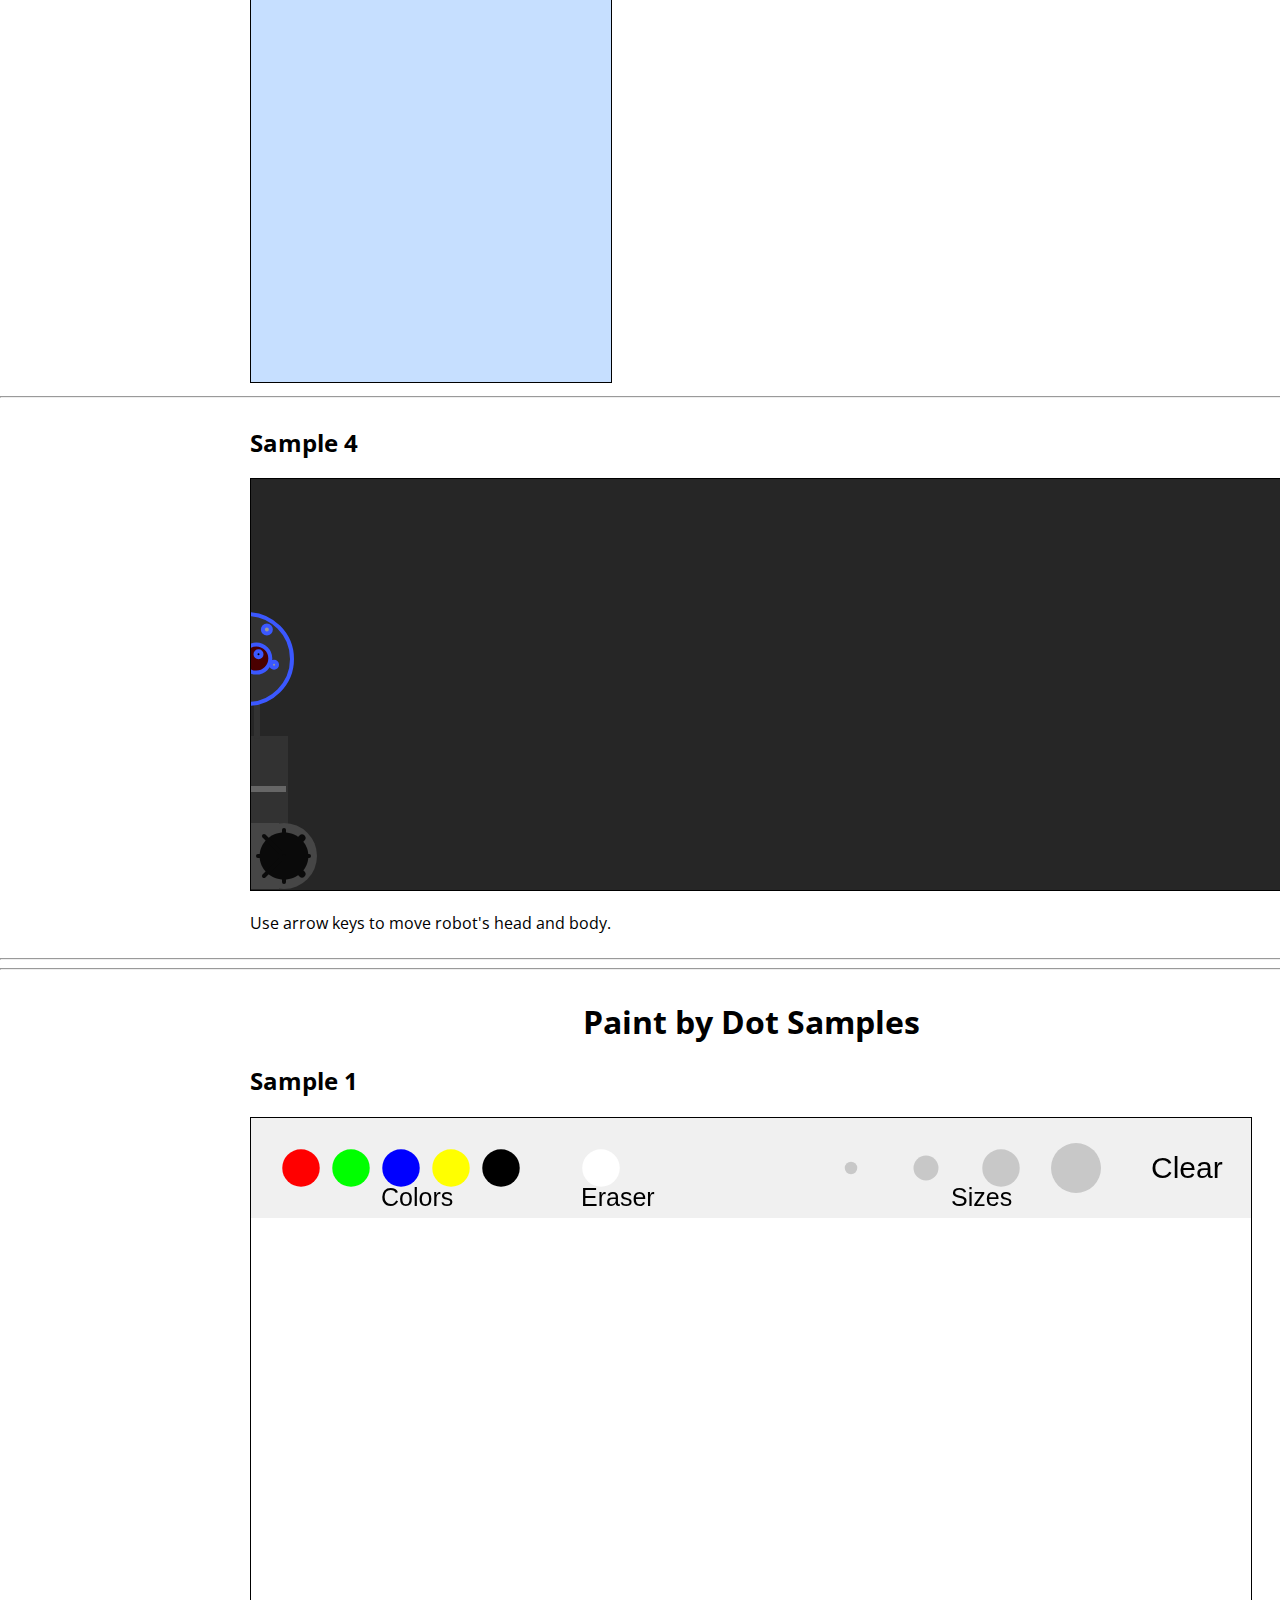
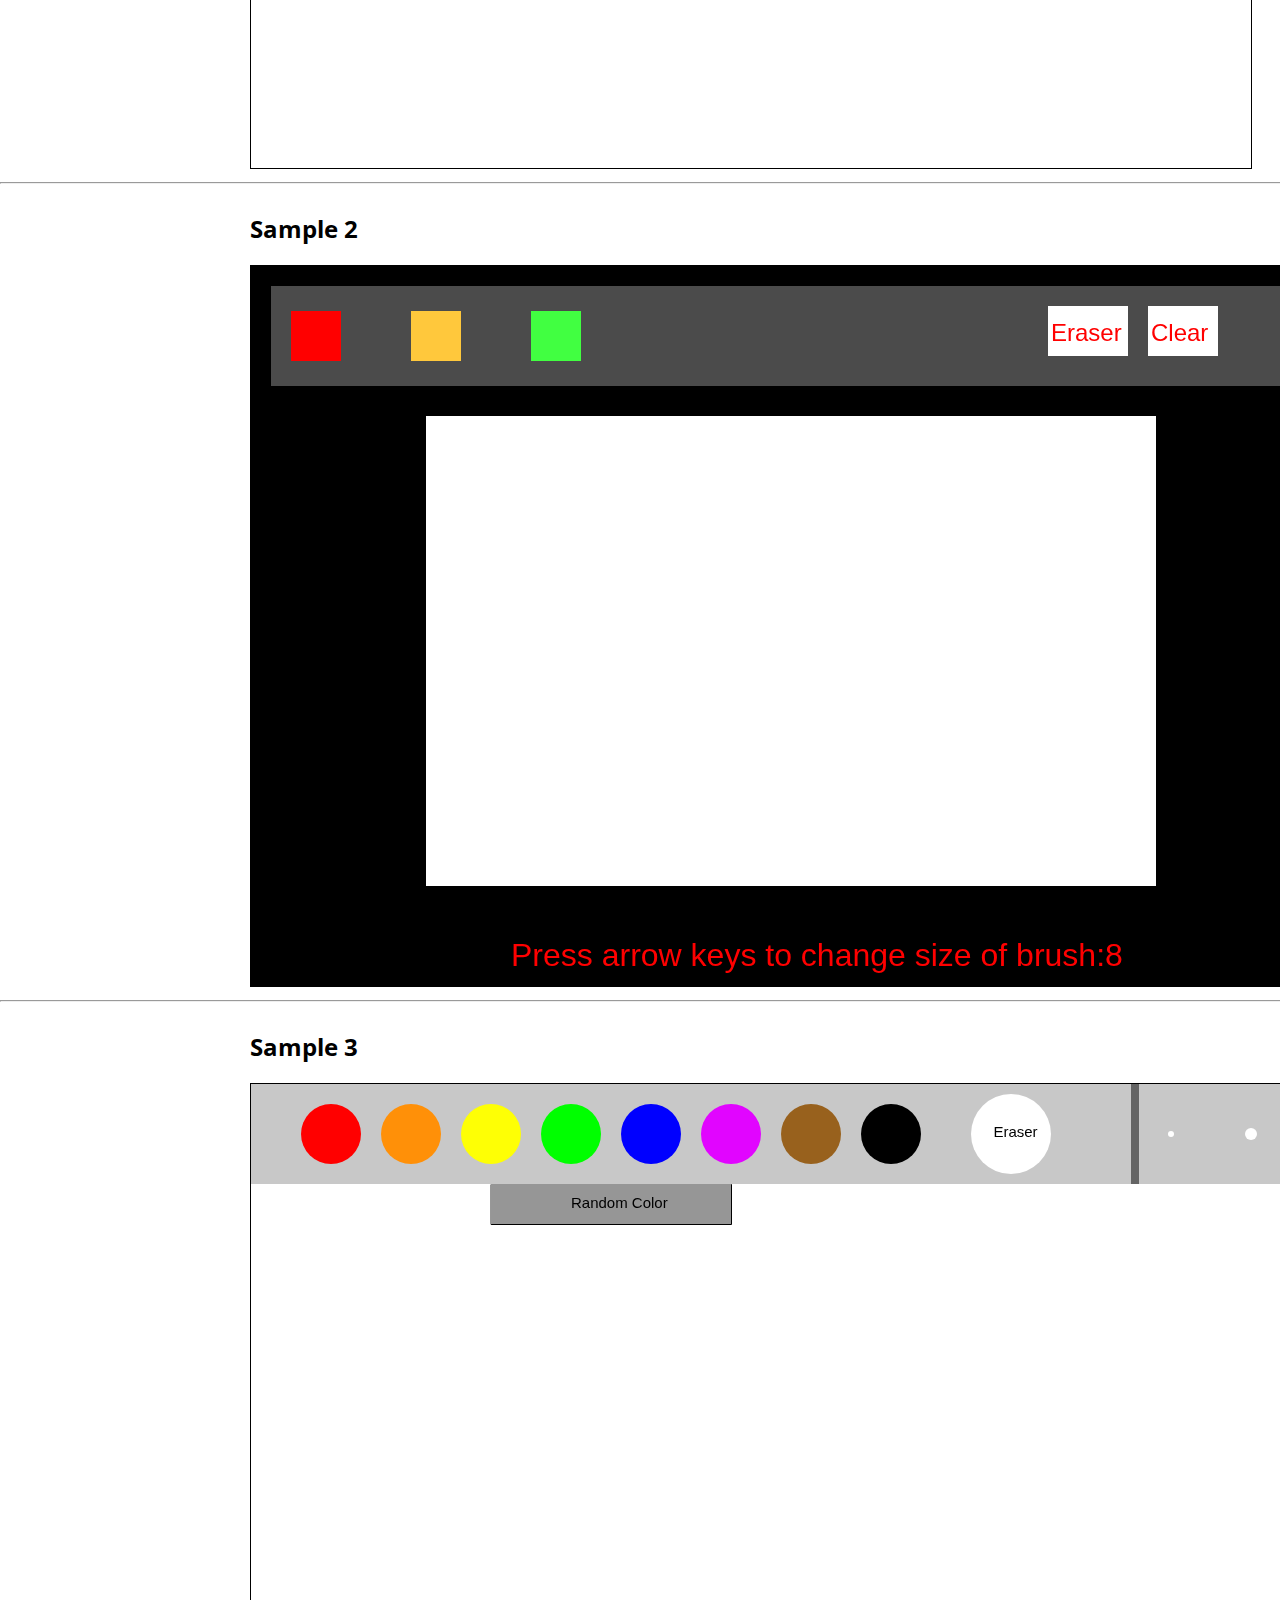
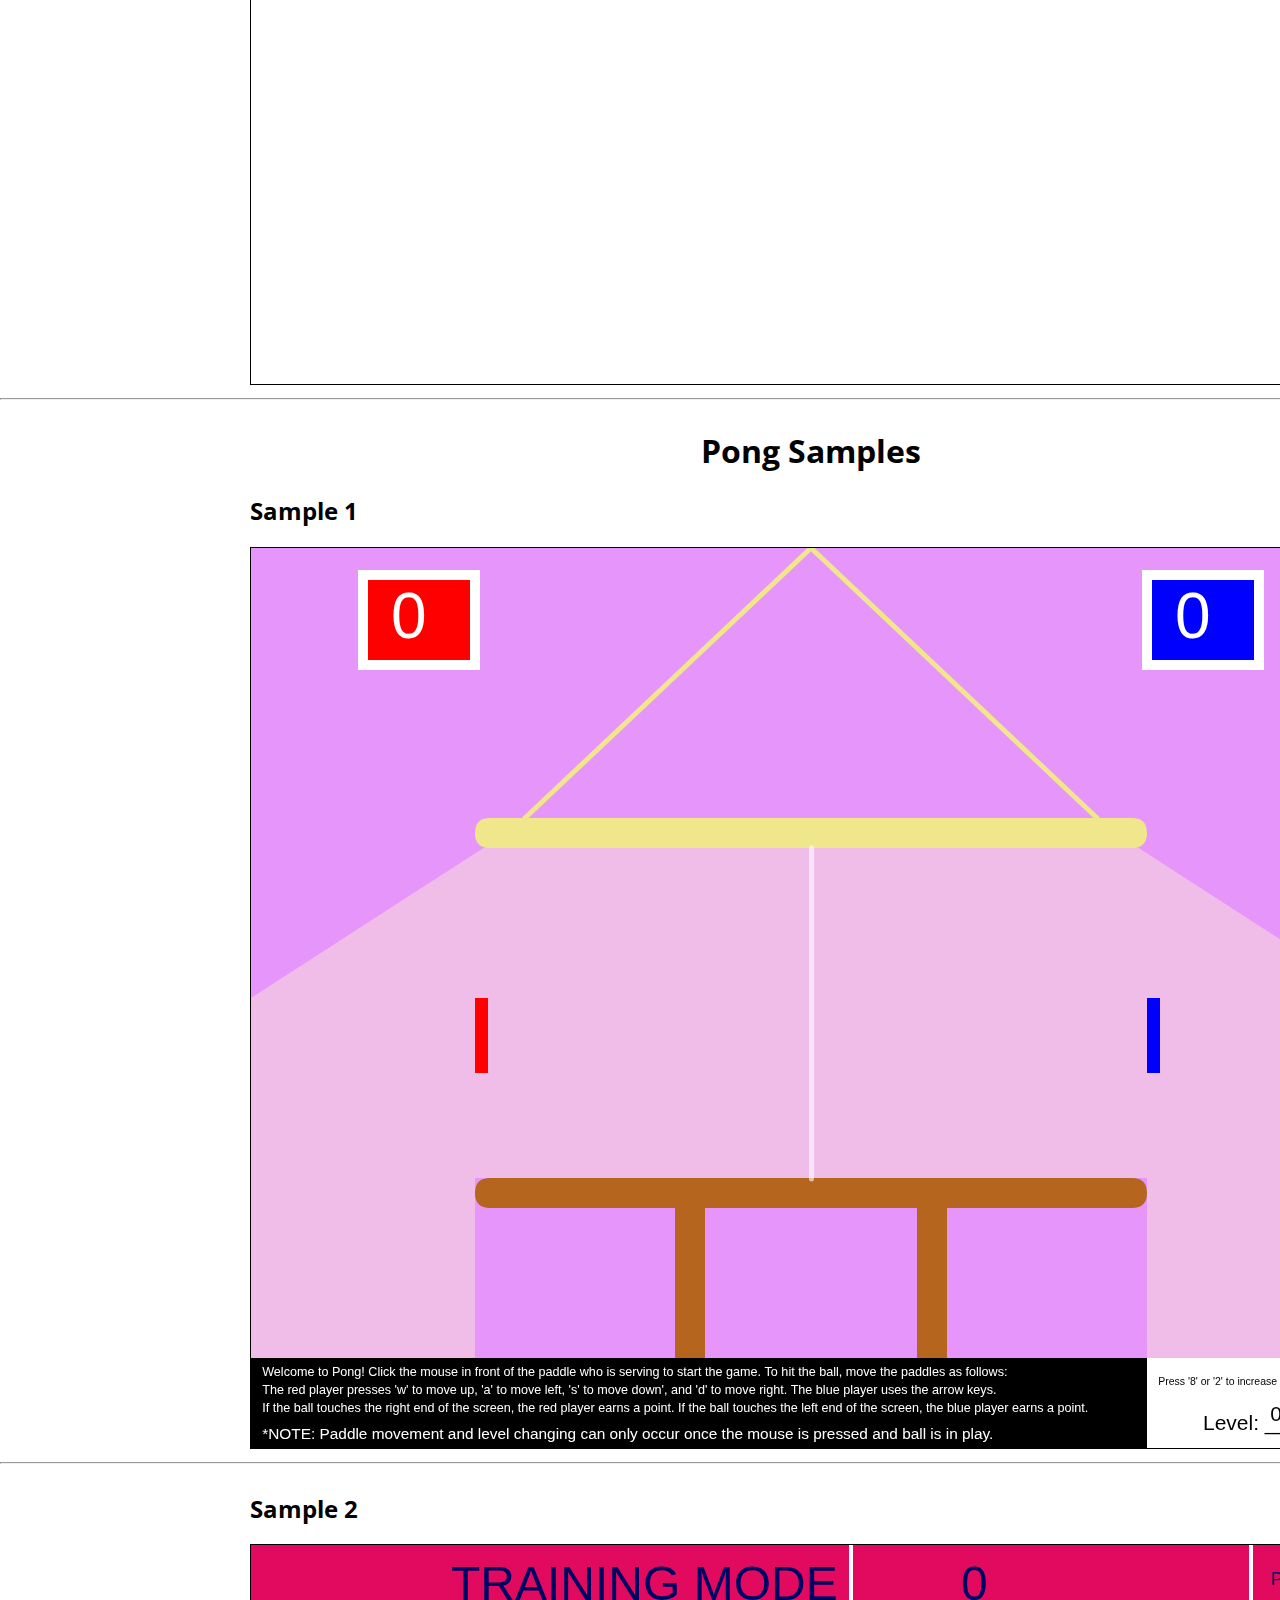
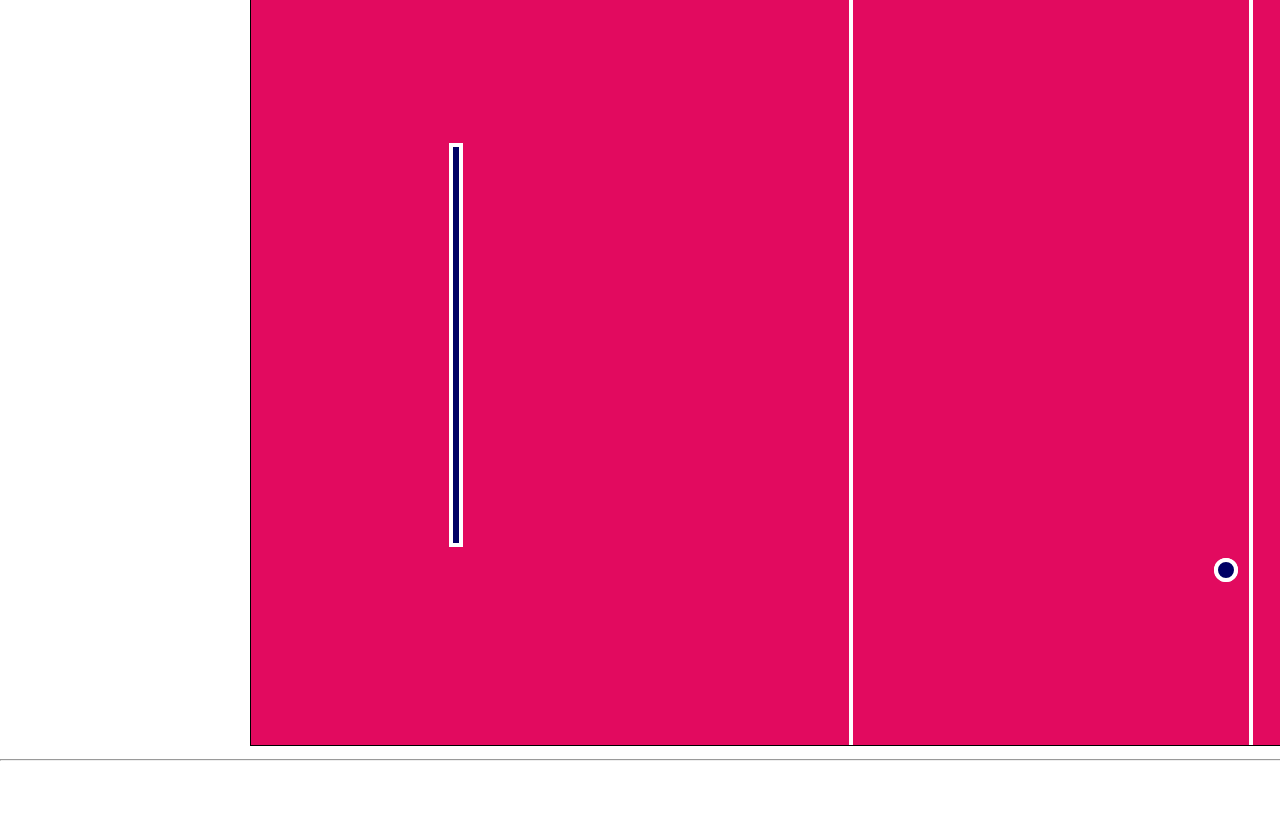
==== commit 1dfa83ce: "Add files via upload" ====
--- a/CompSci10.html
+++ b/CompSci10.html
@@ -57,6 +57,37 @@
     </ul>
 </div>
 <hr>
+<!-- Snowman Samples -->
+<div class="normal" id="robot">
+    <h1>
+        Snowman Samples
+    </h1>
+    <!-- sample 1 -->
+    <h2>
+        Sample 1
+    </h2>
+    <canvas data-processing-sources="Snowman_Samples/snowmanProj23/snowmanProj23.pde" width="1500px" height="800px"></canvas>        
+</div>
+<hr>
+<!-- sample 2 -->
+<div class="normal">
+    <h2>Sample 2</h2>
+    <canvas data-processing-sources="Robot_Samples/Robot_Thing.pde" width="720px" height="600px"></canvas>        
+</div>
+<hr>
+<!-- sample 3 -->
+<div class="normal">
+    <h2>Sample 3</h2>
+    <canvas data-processing-sources="Robot_Samples/Robot3.pde" width="360px" height="480px"></canvas>        
+</div>
+<hr>
+<!-- sample 4 -->
+<div class="normal">
+    <h2>Sample 4</h2>
+    <canvas data-processing-sources="Robot_Samples/ROBPT_3.pde" width="1200px" height="411px"></canvas>
+    <p>Use arrow keys to move robot's head and body.</p>        
+</div>
+<hr><hr>
 <!-- Robot Samples -->
     <div class="normal" id="robot">
         <h1>
--- a/mystyle.css
+++ b/mystyle.css
@@ -56,6 +56,14 @@
   width: 675px;
 
 }
+.p1 {
+    padding-left: 250px;
+    padding-top: 40px;
+    text-align: left;
+    font-family: 'Open Sans', sans-serif;
+    font-size: 18px;
+    font-weight: 550;
+}
 .sample1info {
     width: 400px;
     display: inline-block;
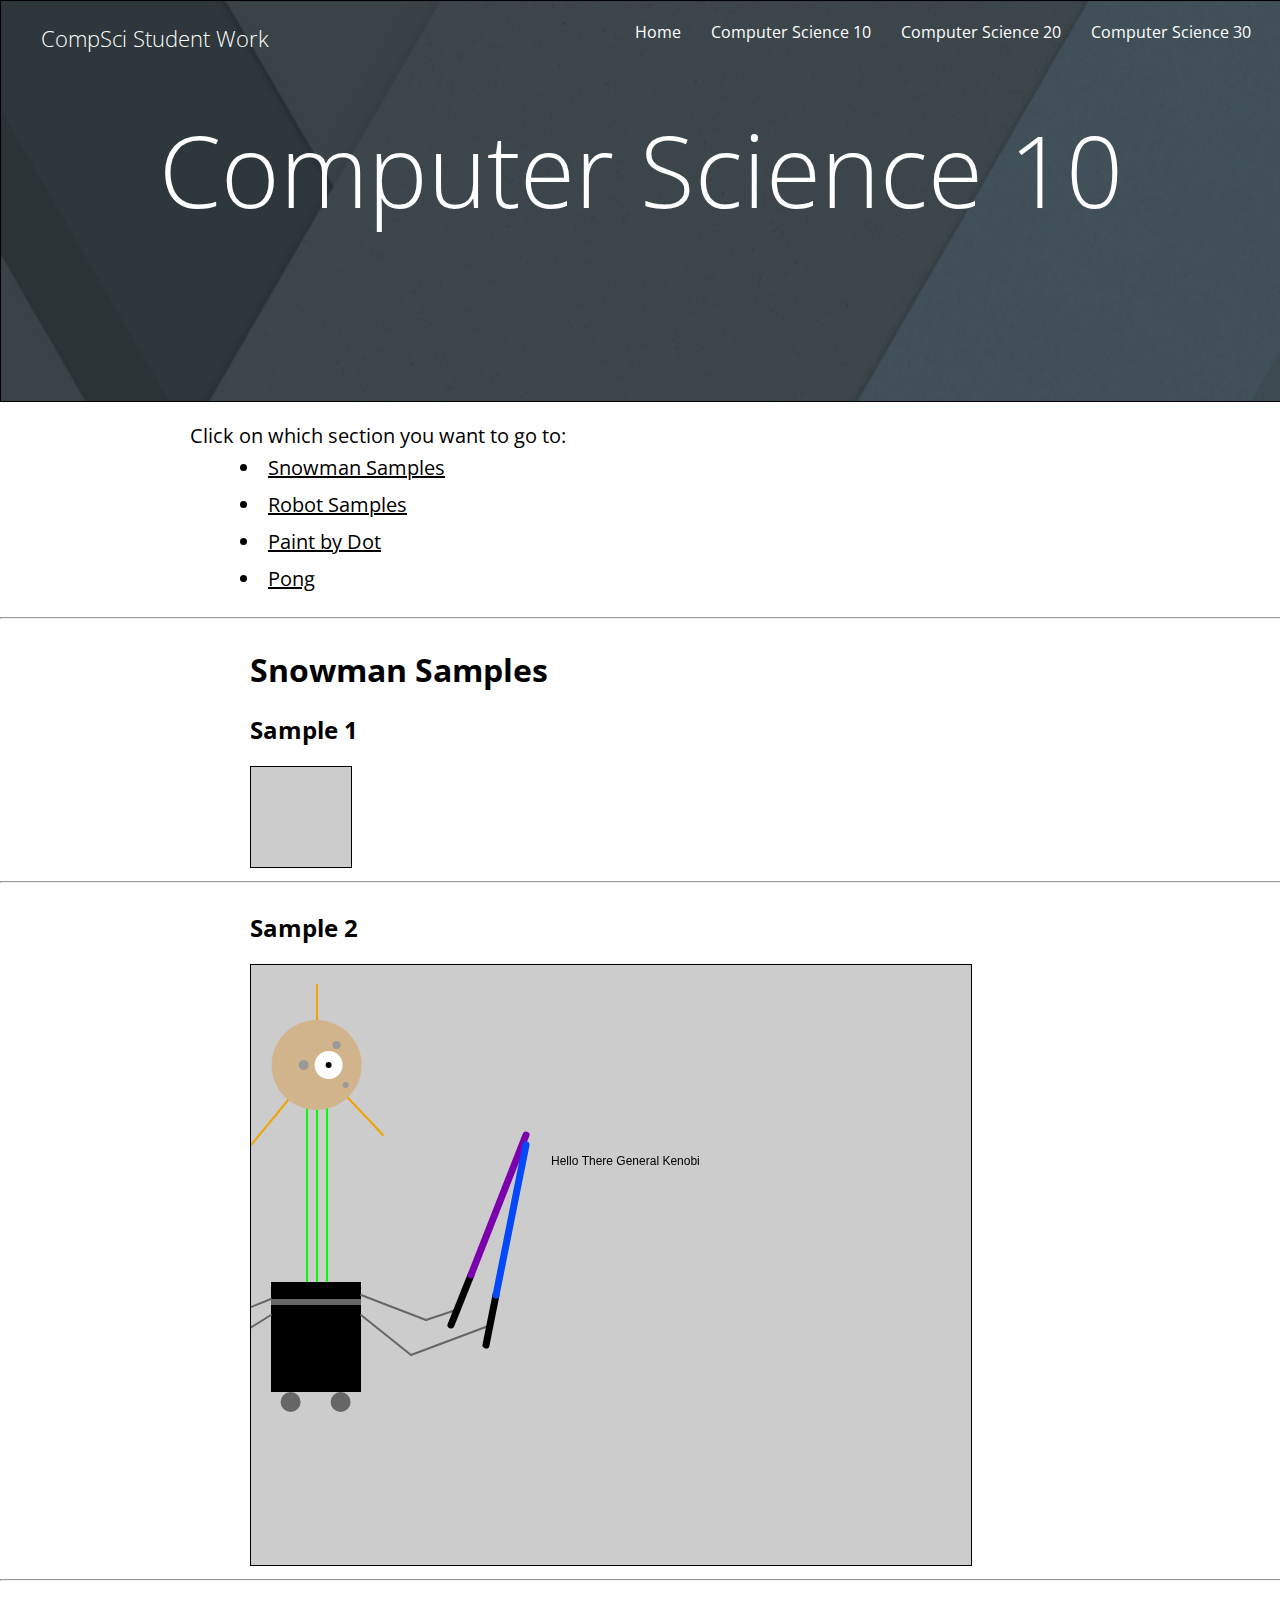
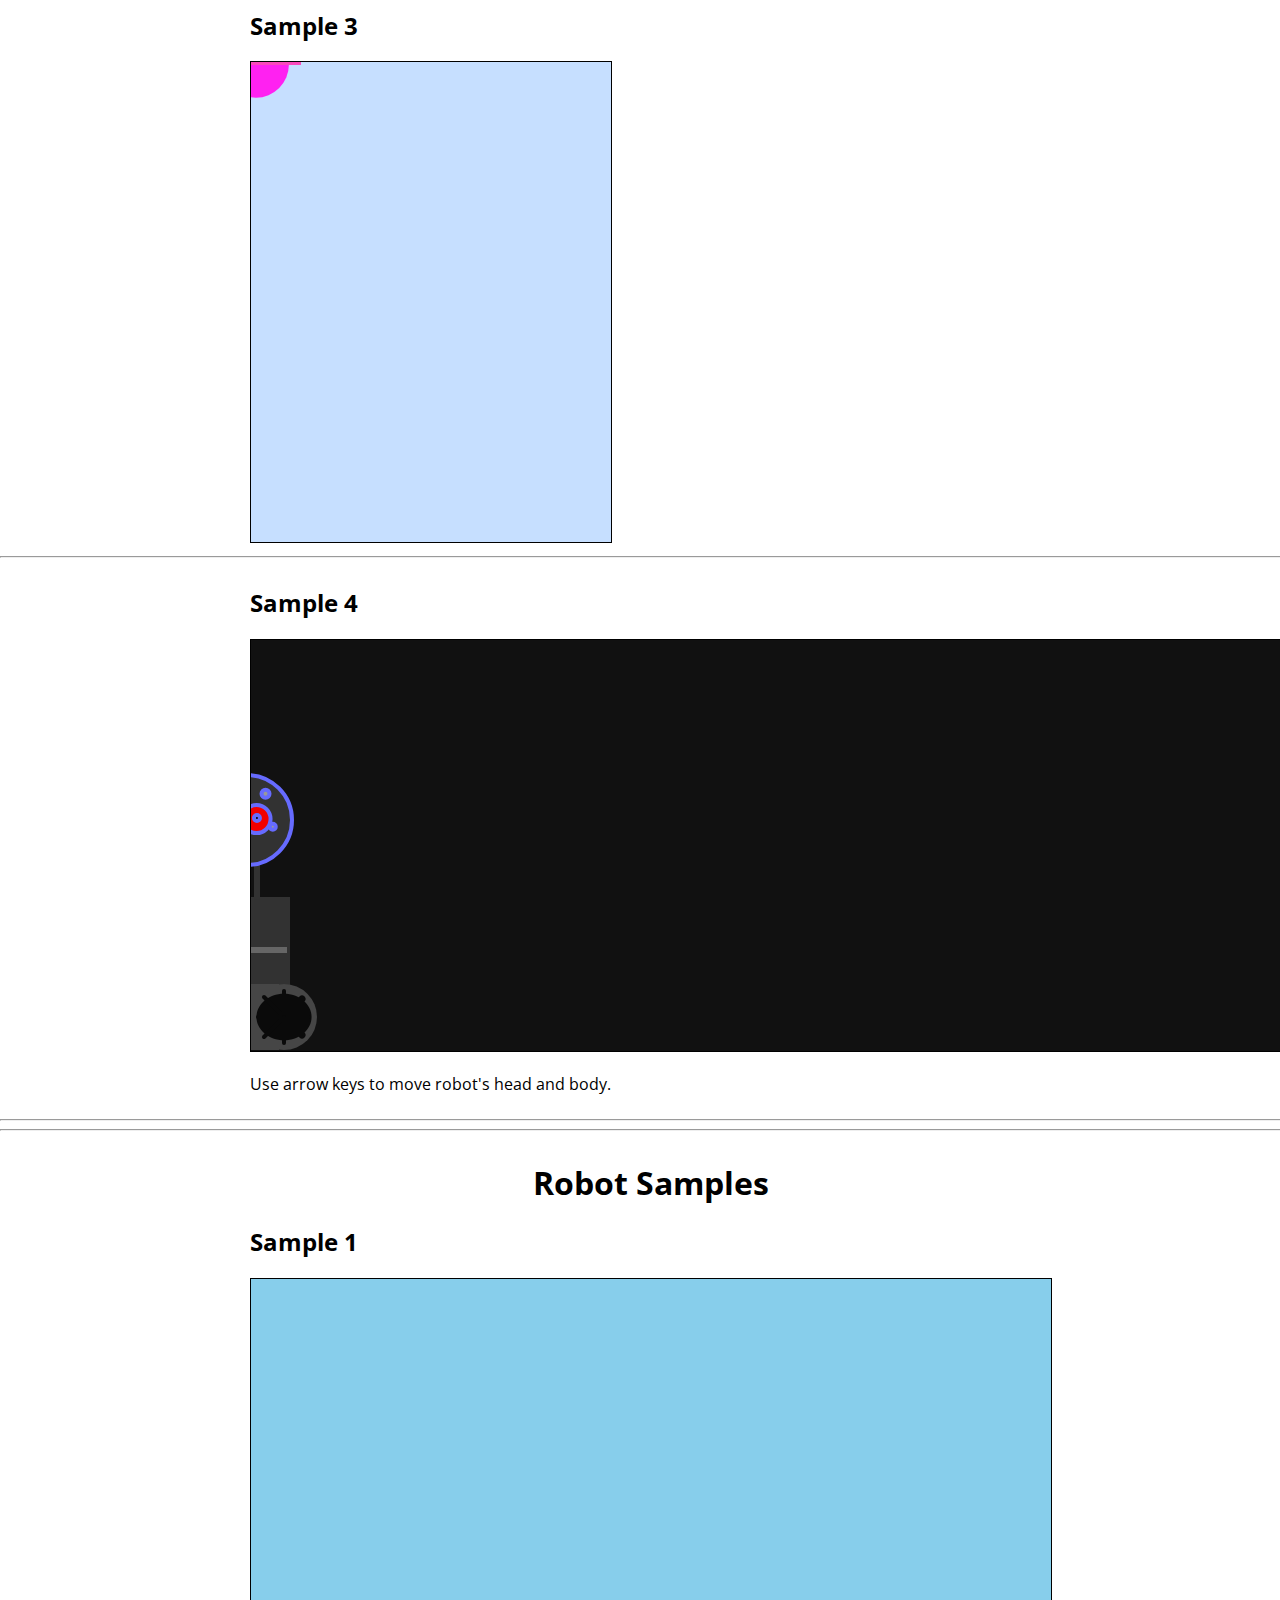
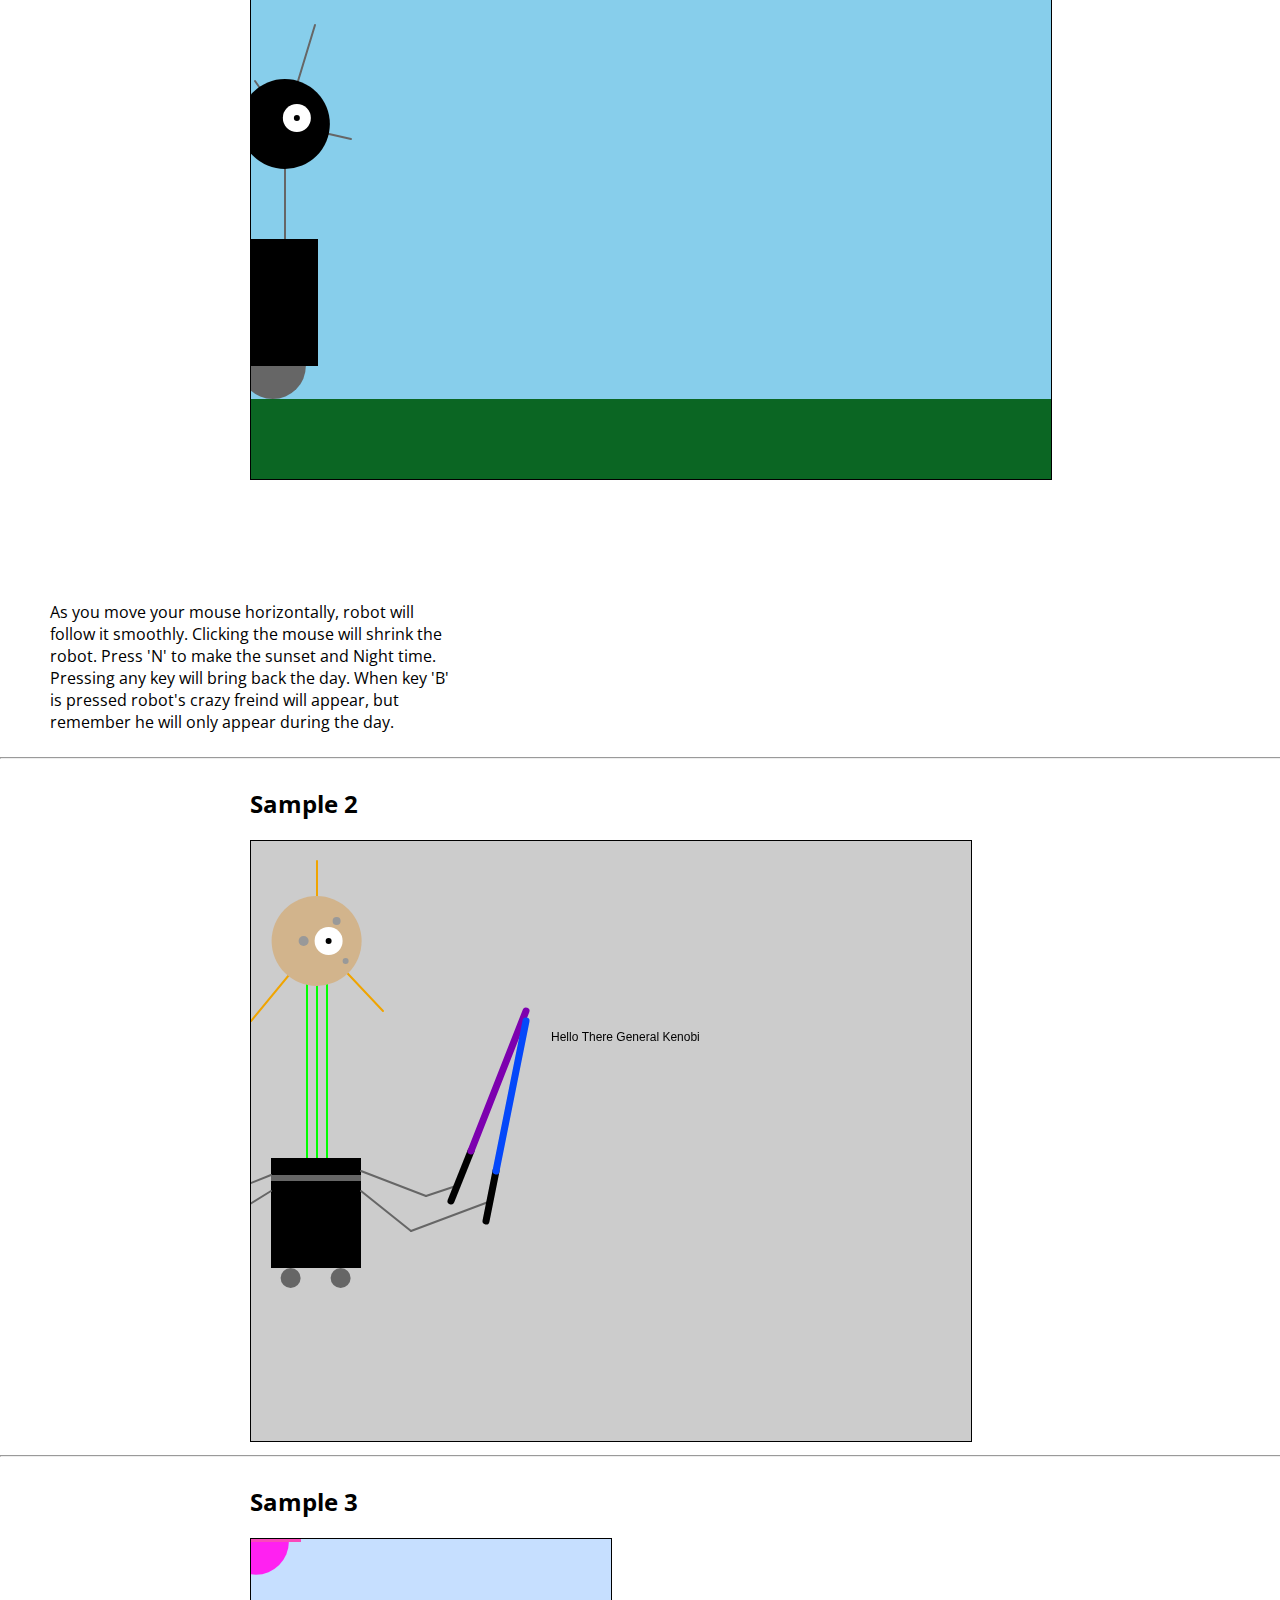
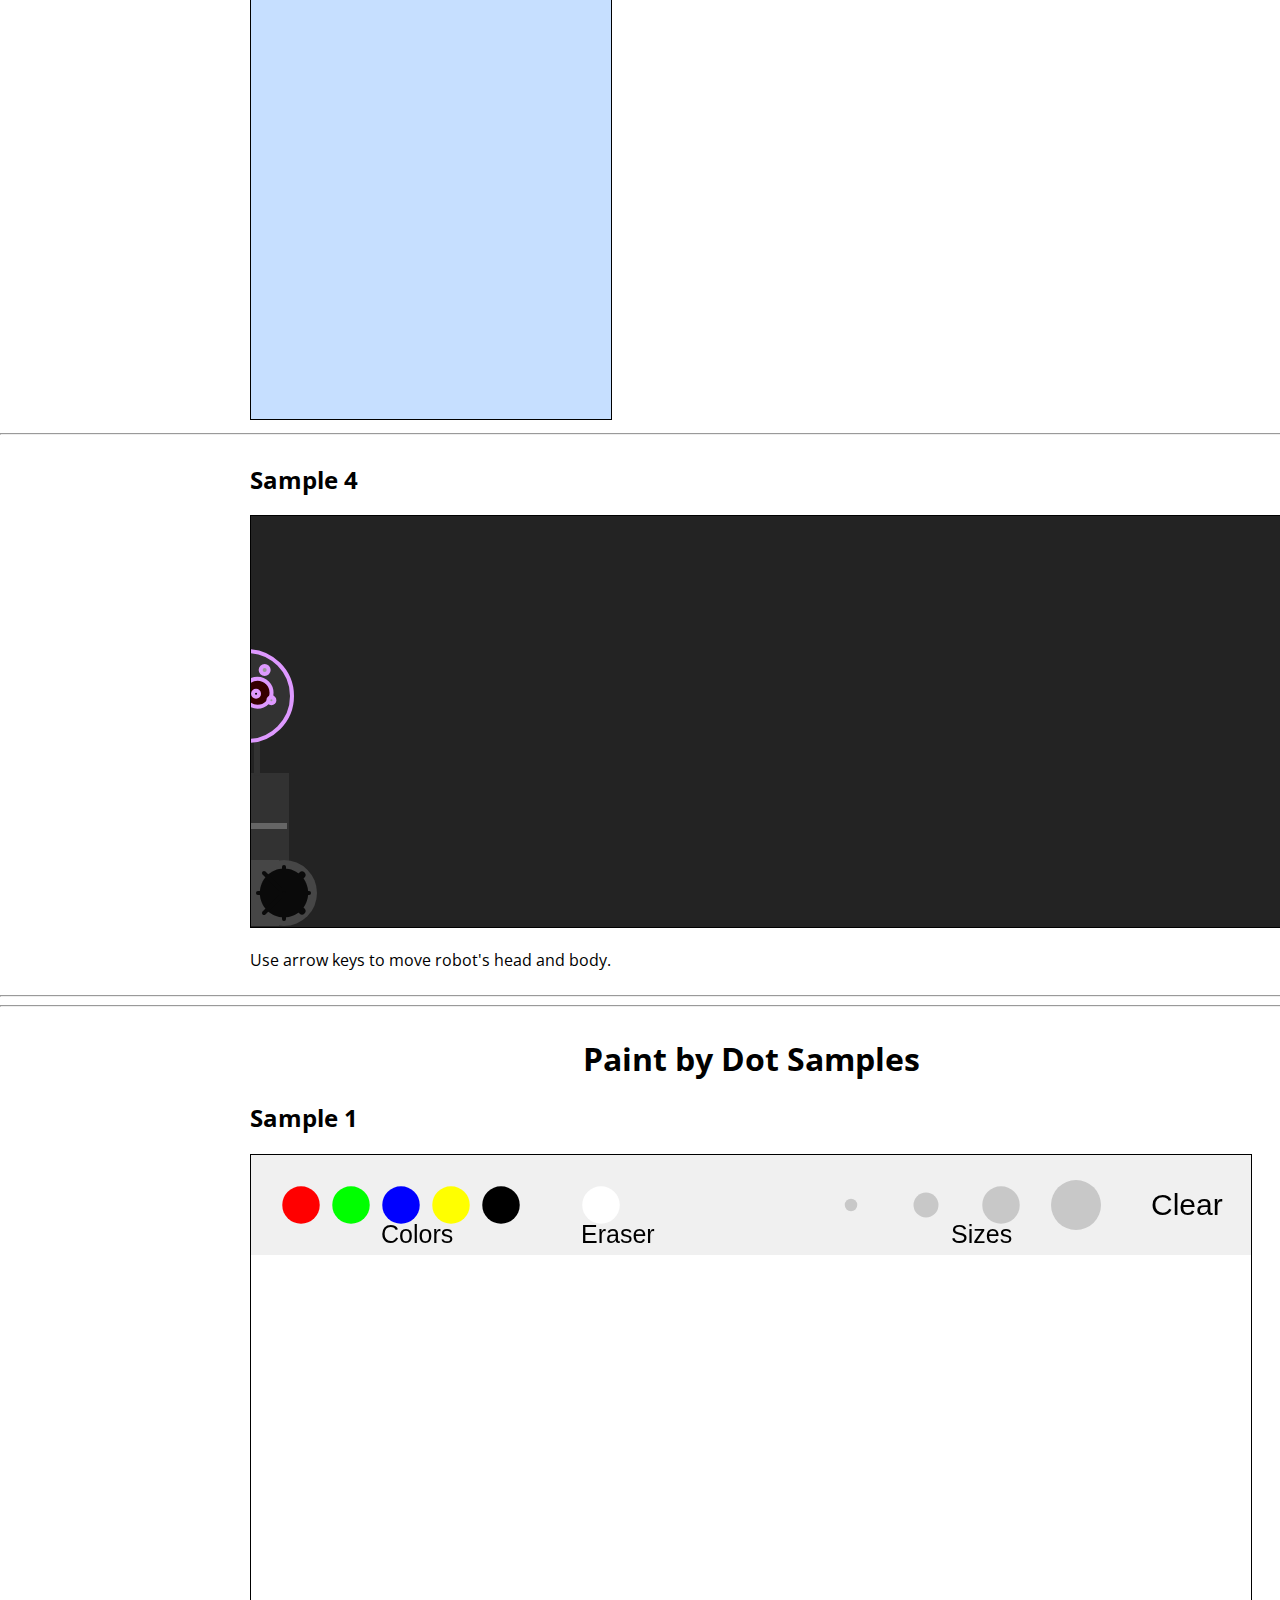
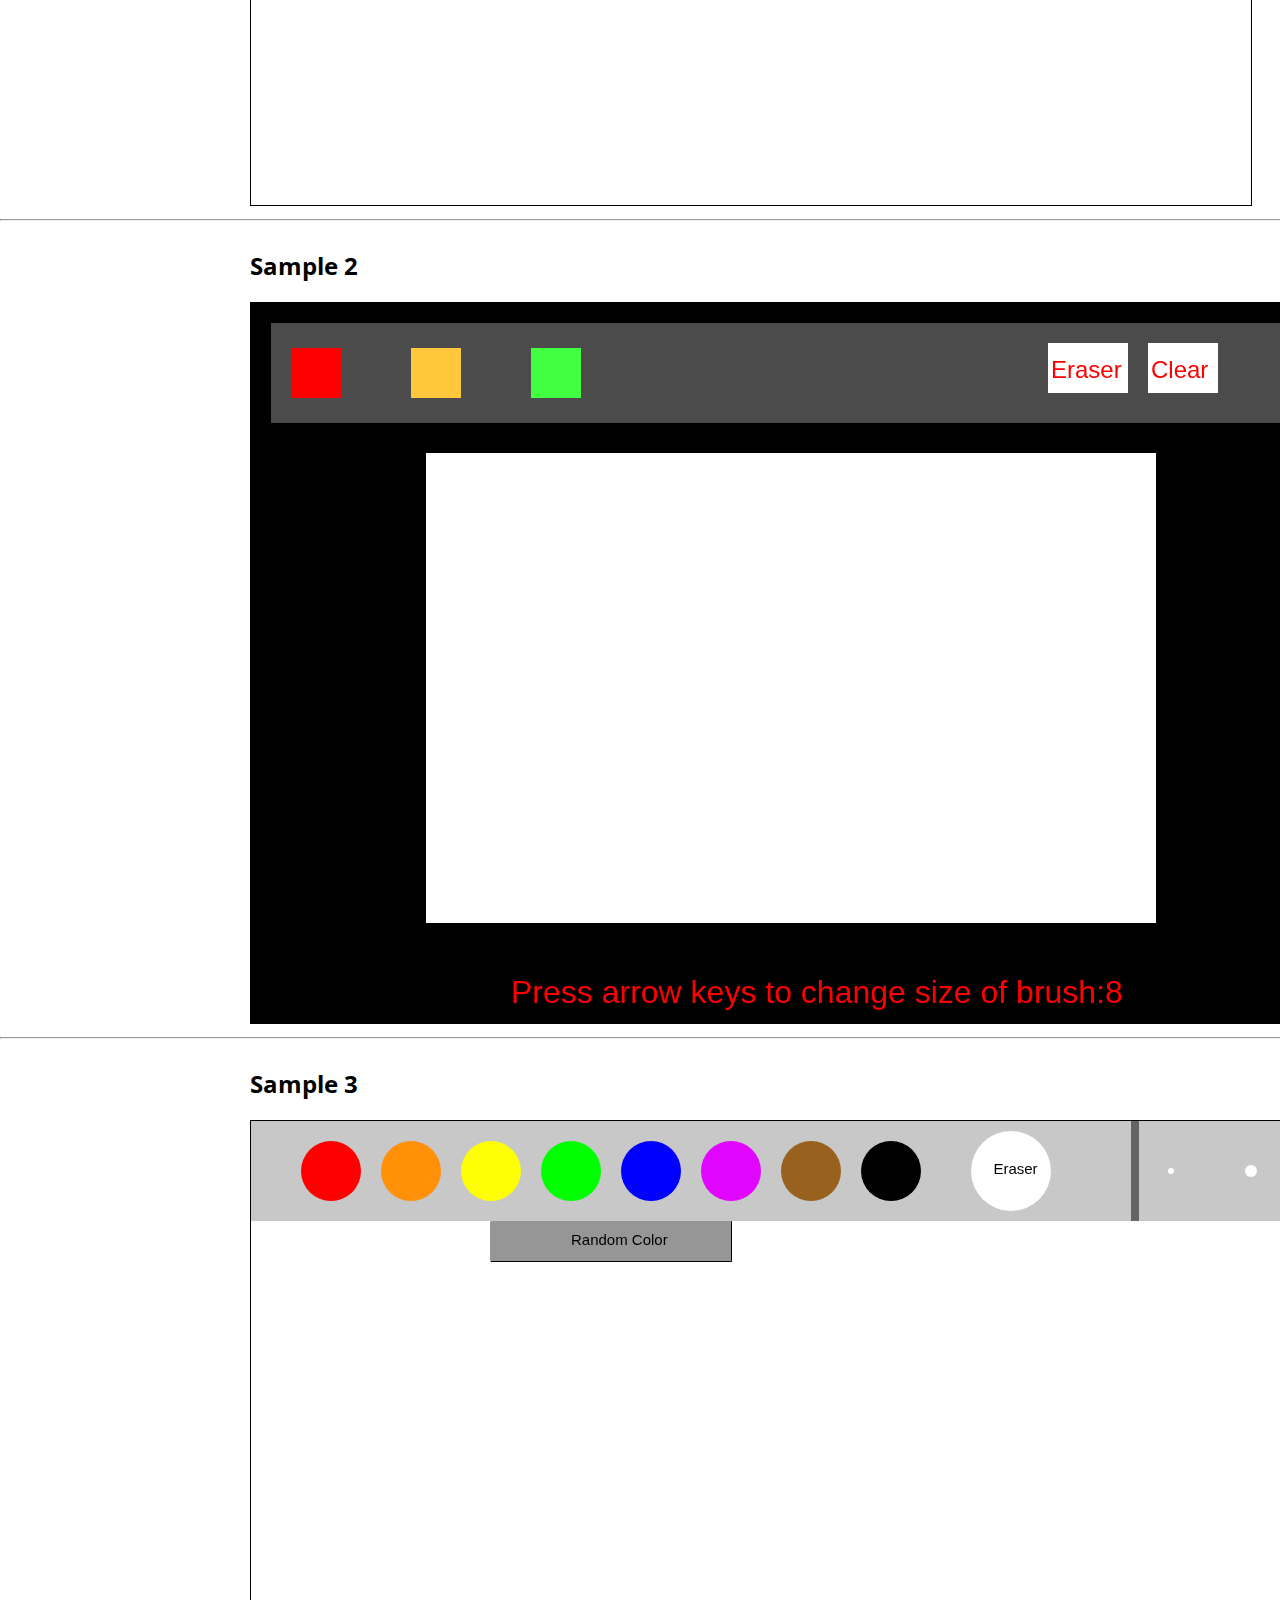
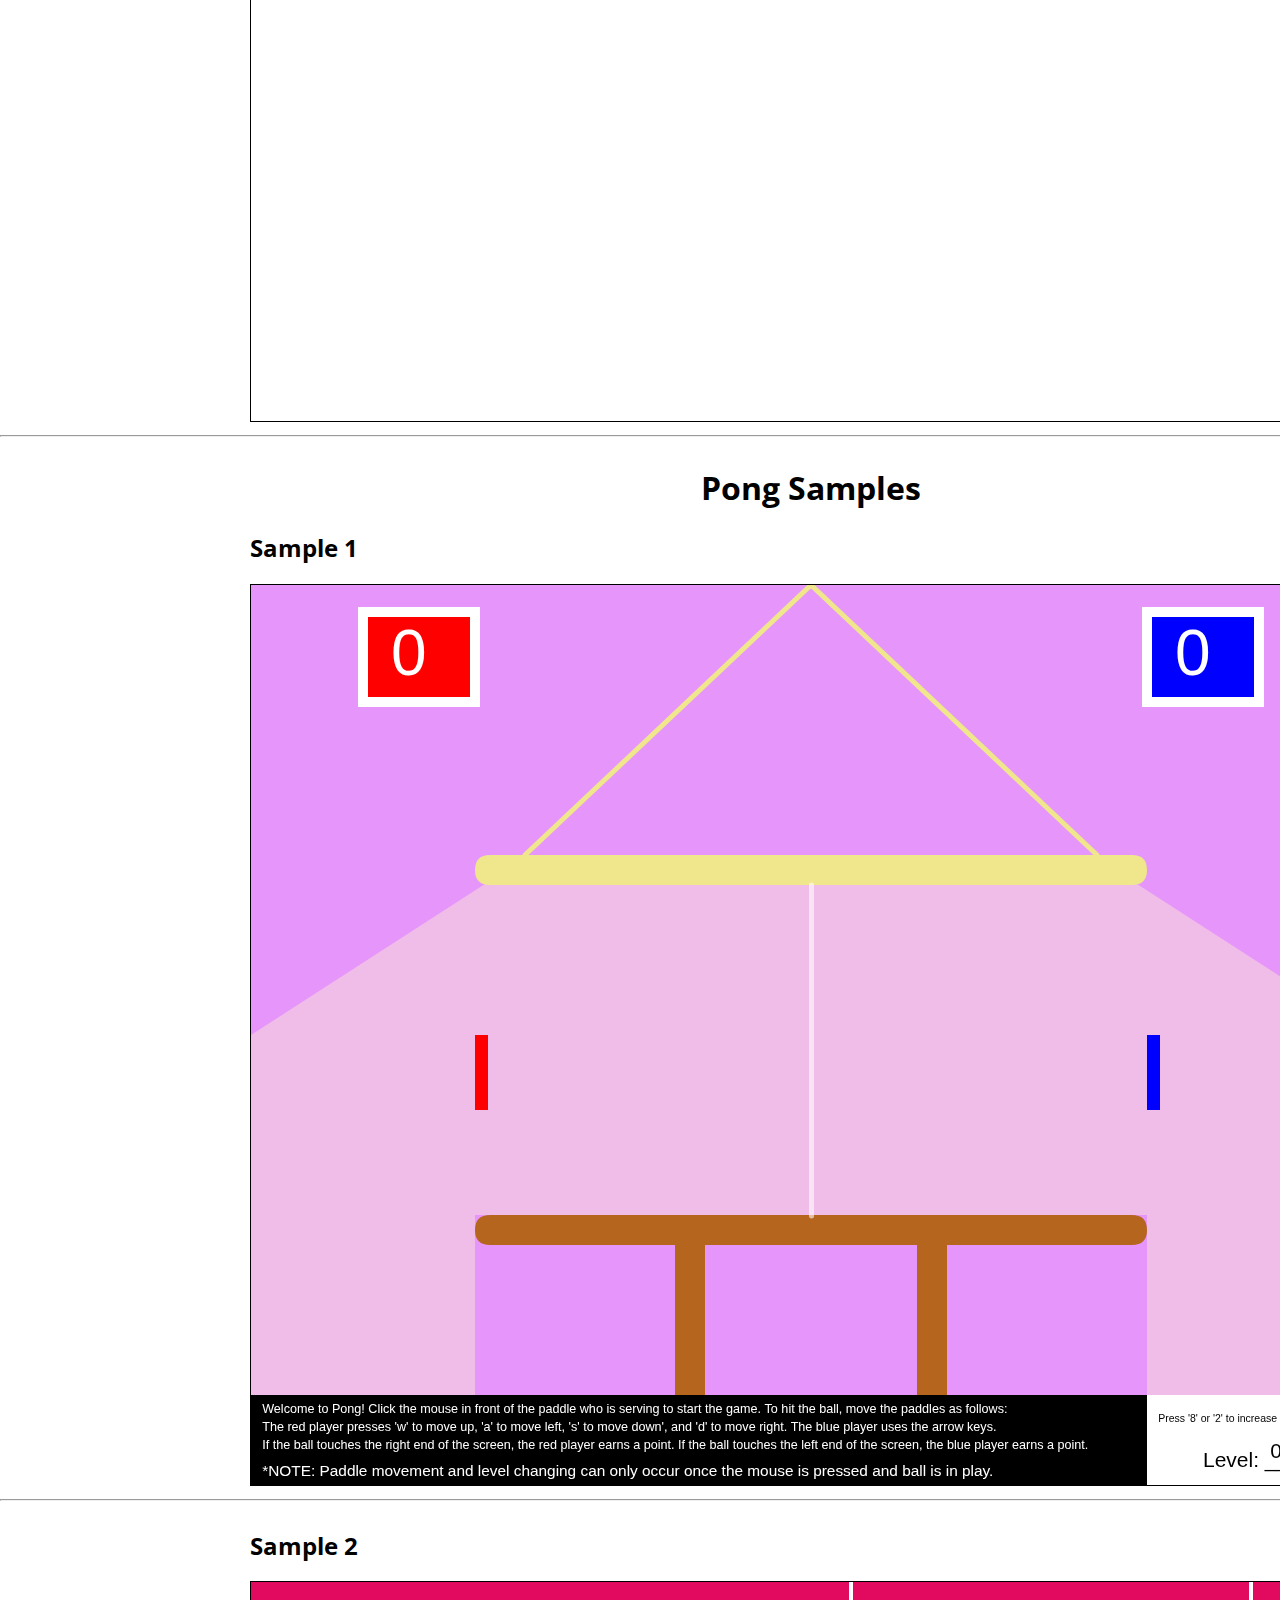
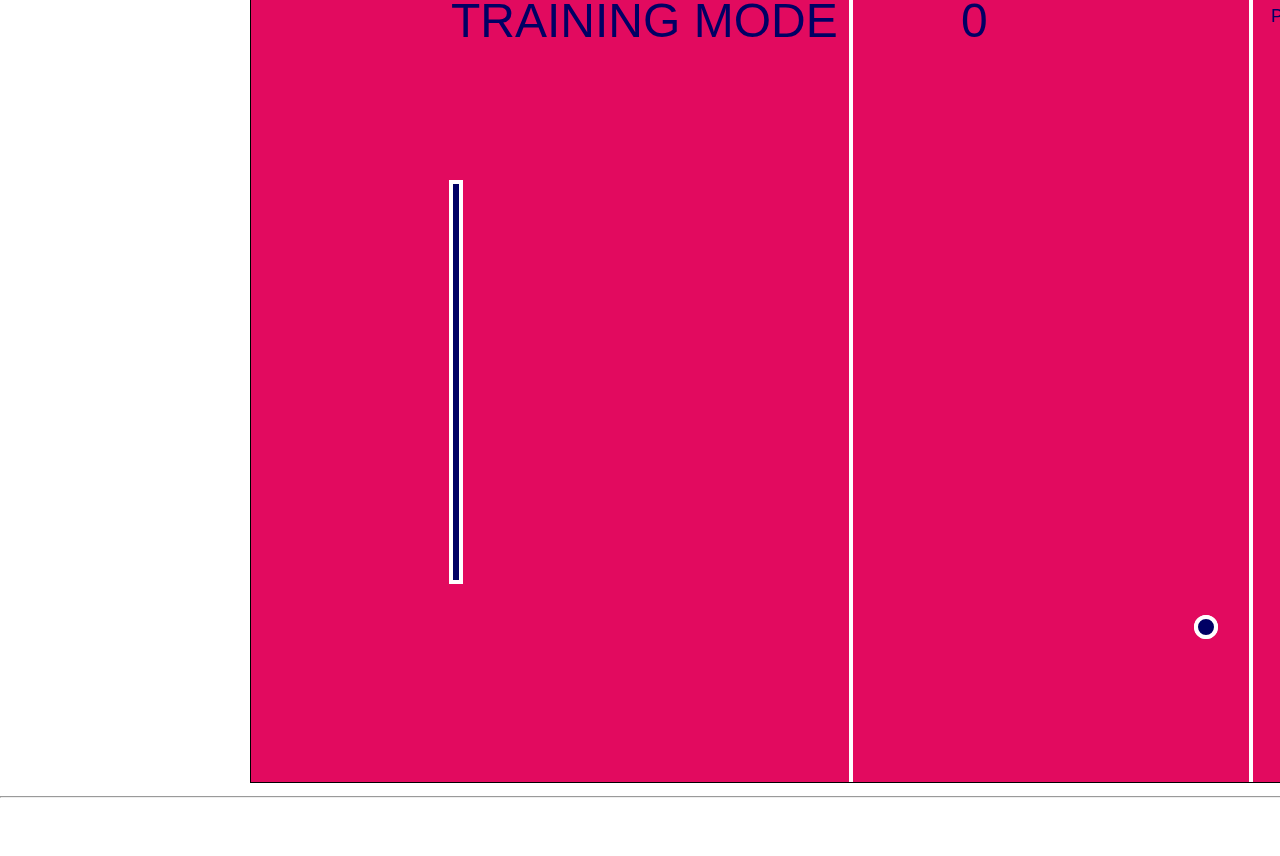
==== commit 06a20ff4: "Add files via upload" ====
--- a/CompSci10.html
+++ b/CompSci10.html
@@ -43,6 +43,9 @@
 <div class="option">
     <ul>Click on which section you want to go to:
         <li class="b">
+            <a href="#snowman" class="b">Snowman Samples</a>
+        </li>
+        <li class="b">
             <a href="#robot" class="b">Robot Samples</a>
         </li>
         <li class="b">
@@ -58,7 +61,7 @@
 </div>
 <hr>
 <!-- Snowman Samples -->
-<div class="normal" id="robot">
+<div class="normal" id="snowman">
     <h1>
         Snowman Samples
     </h1>
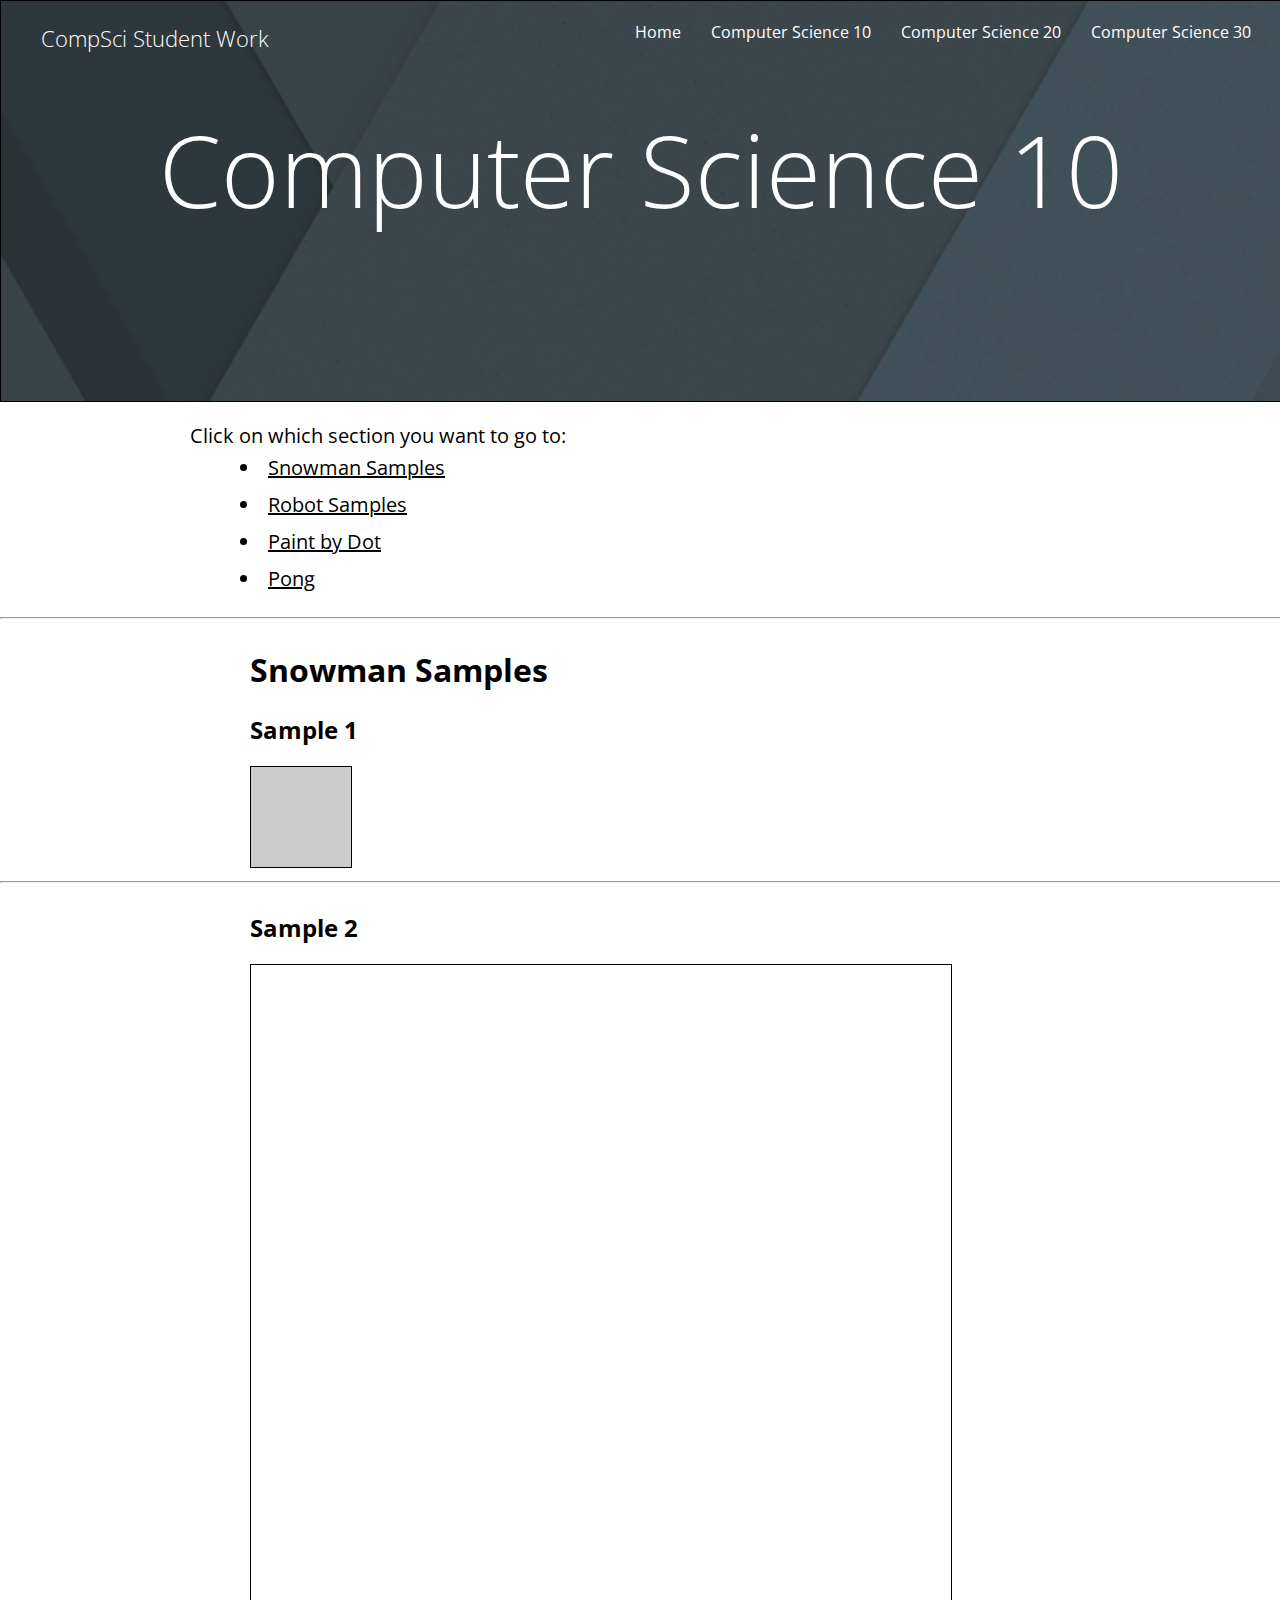
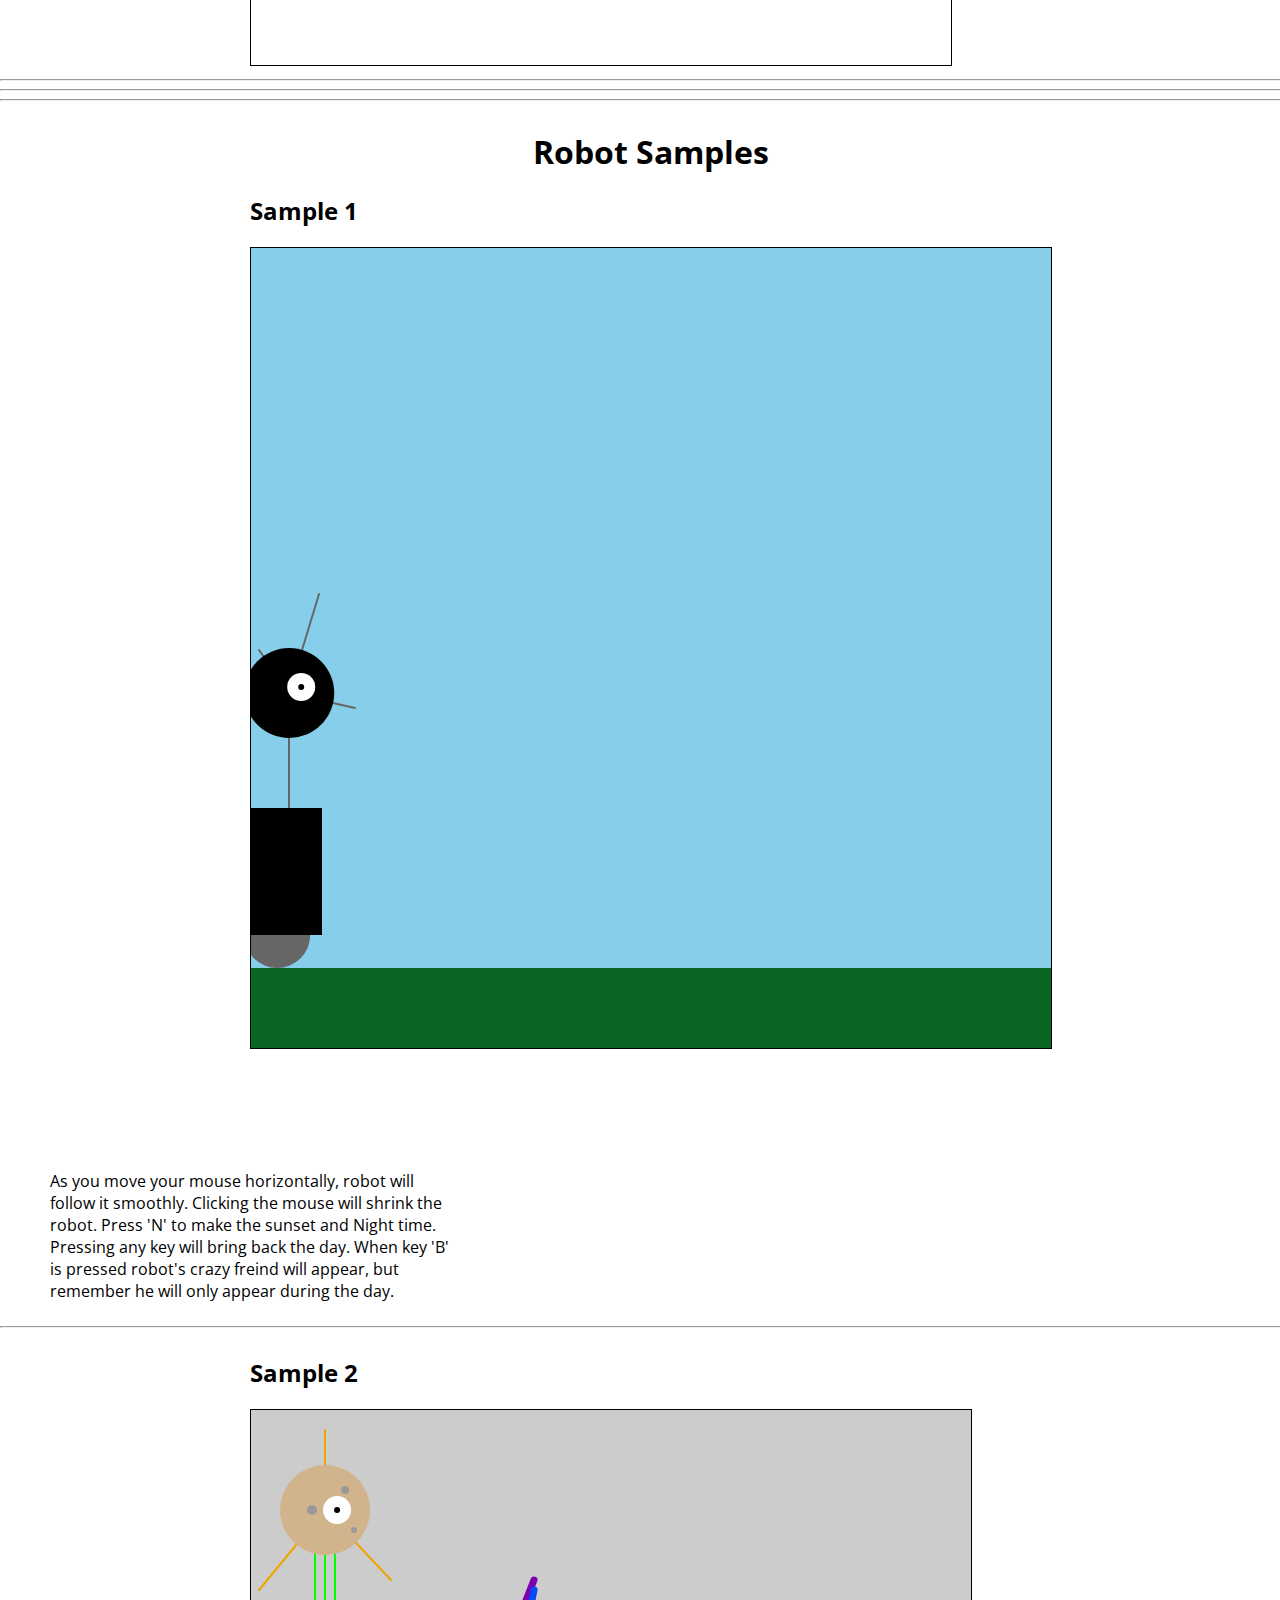
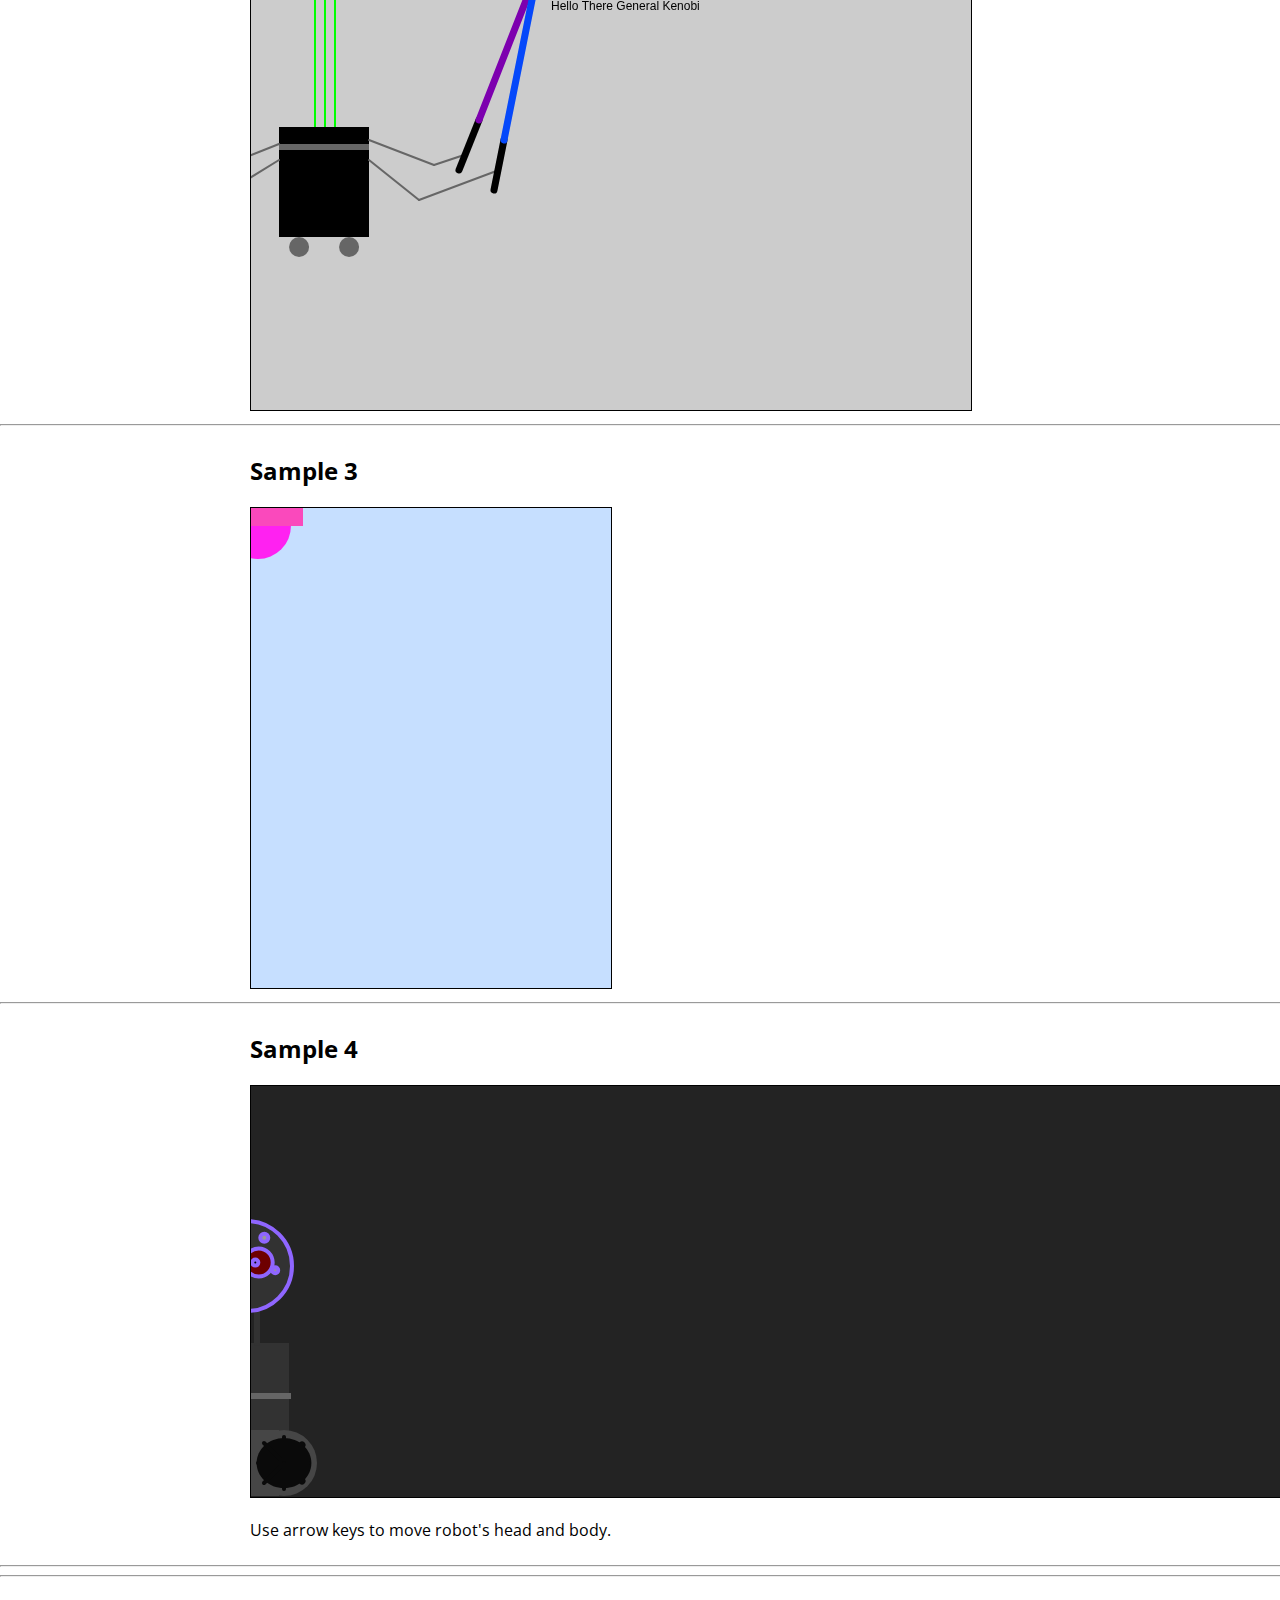
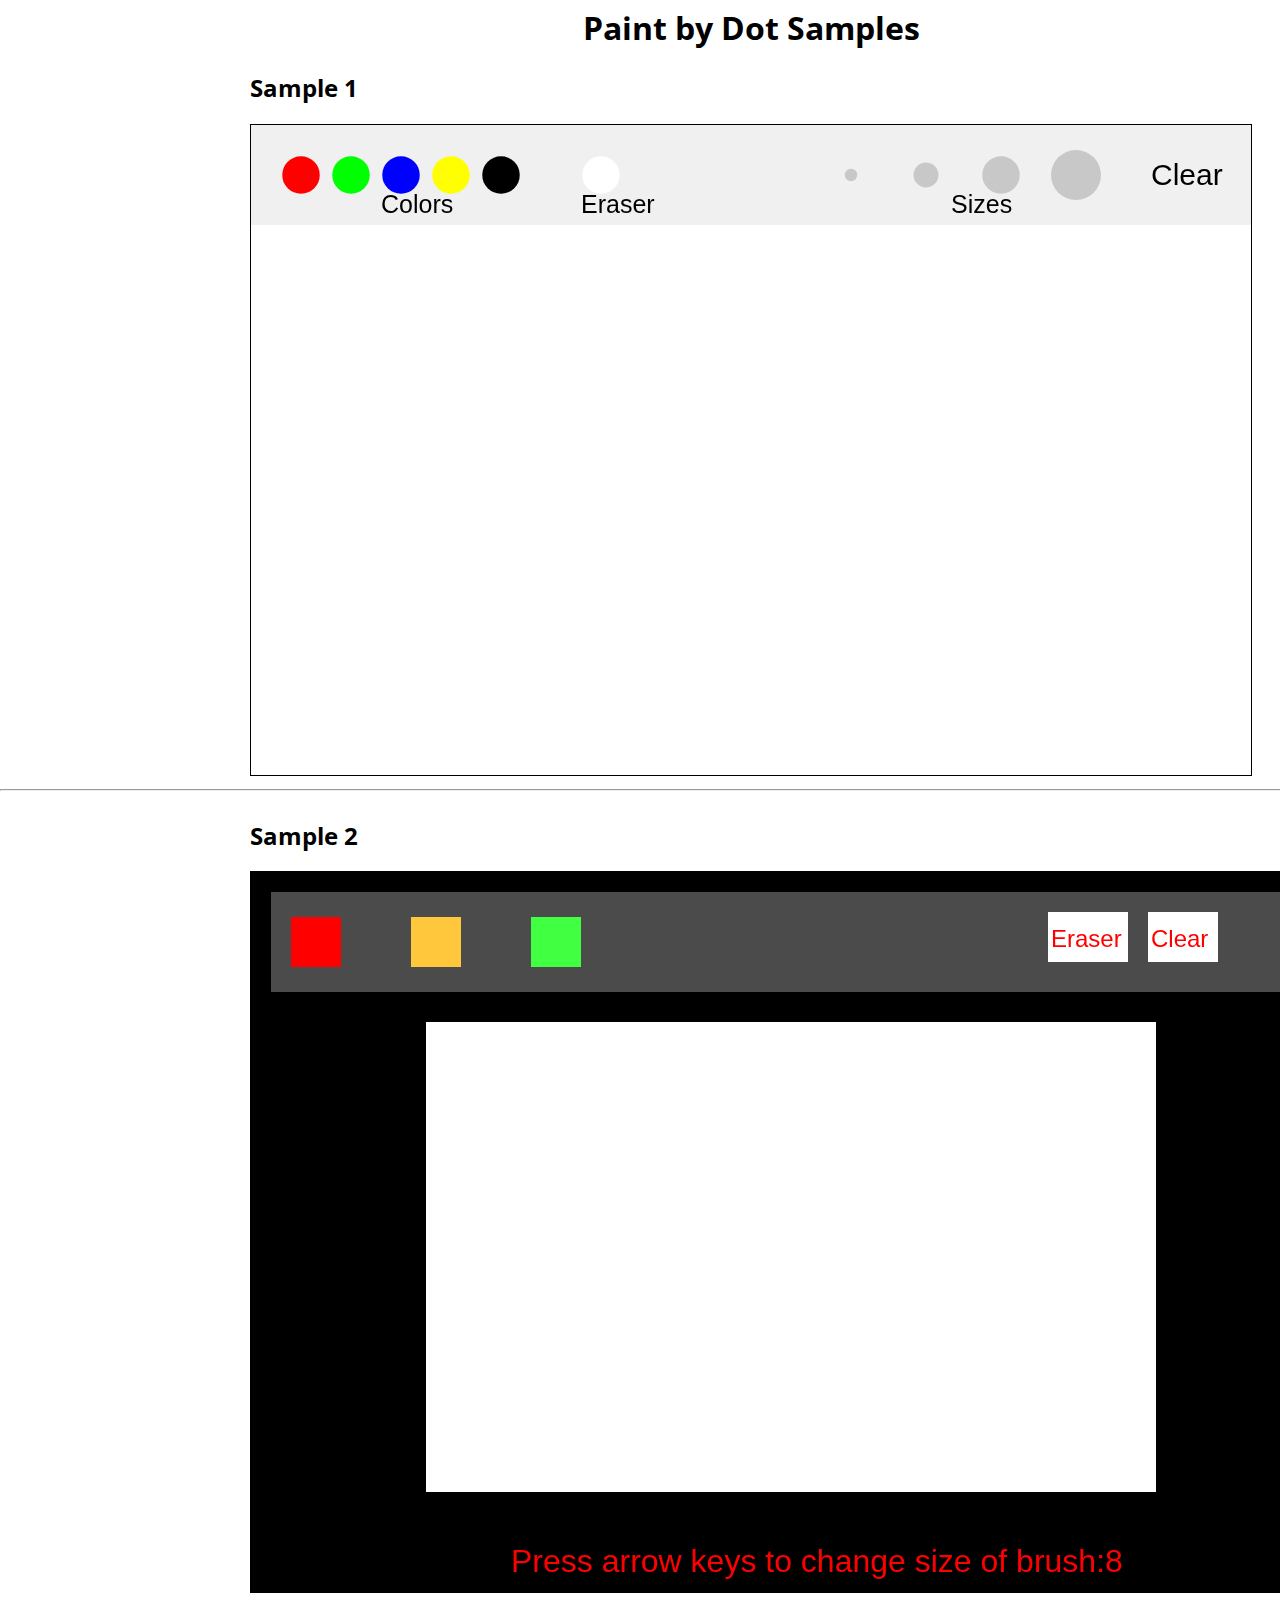
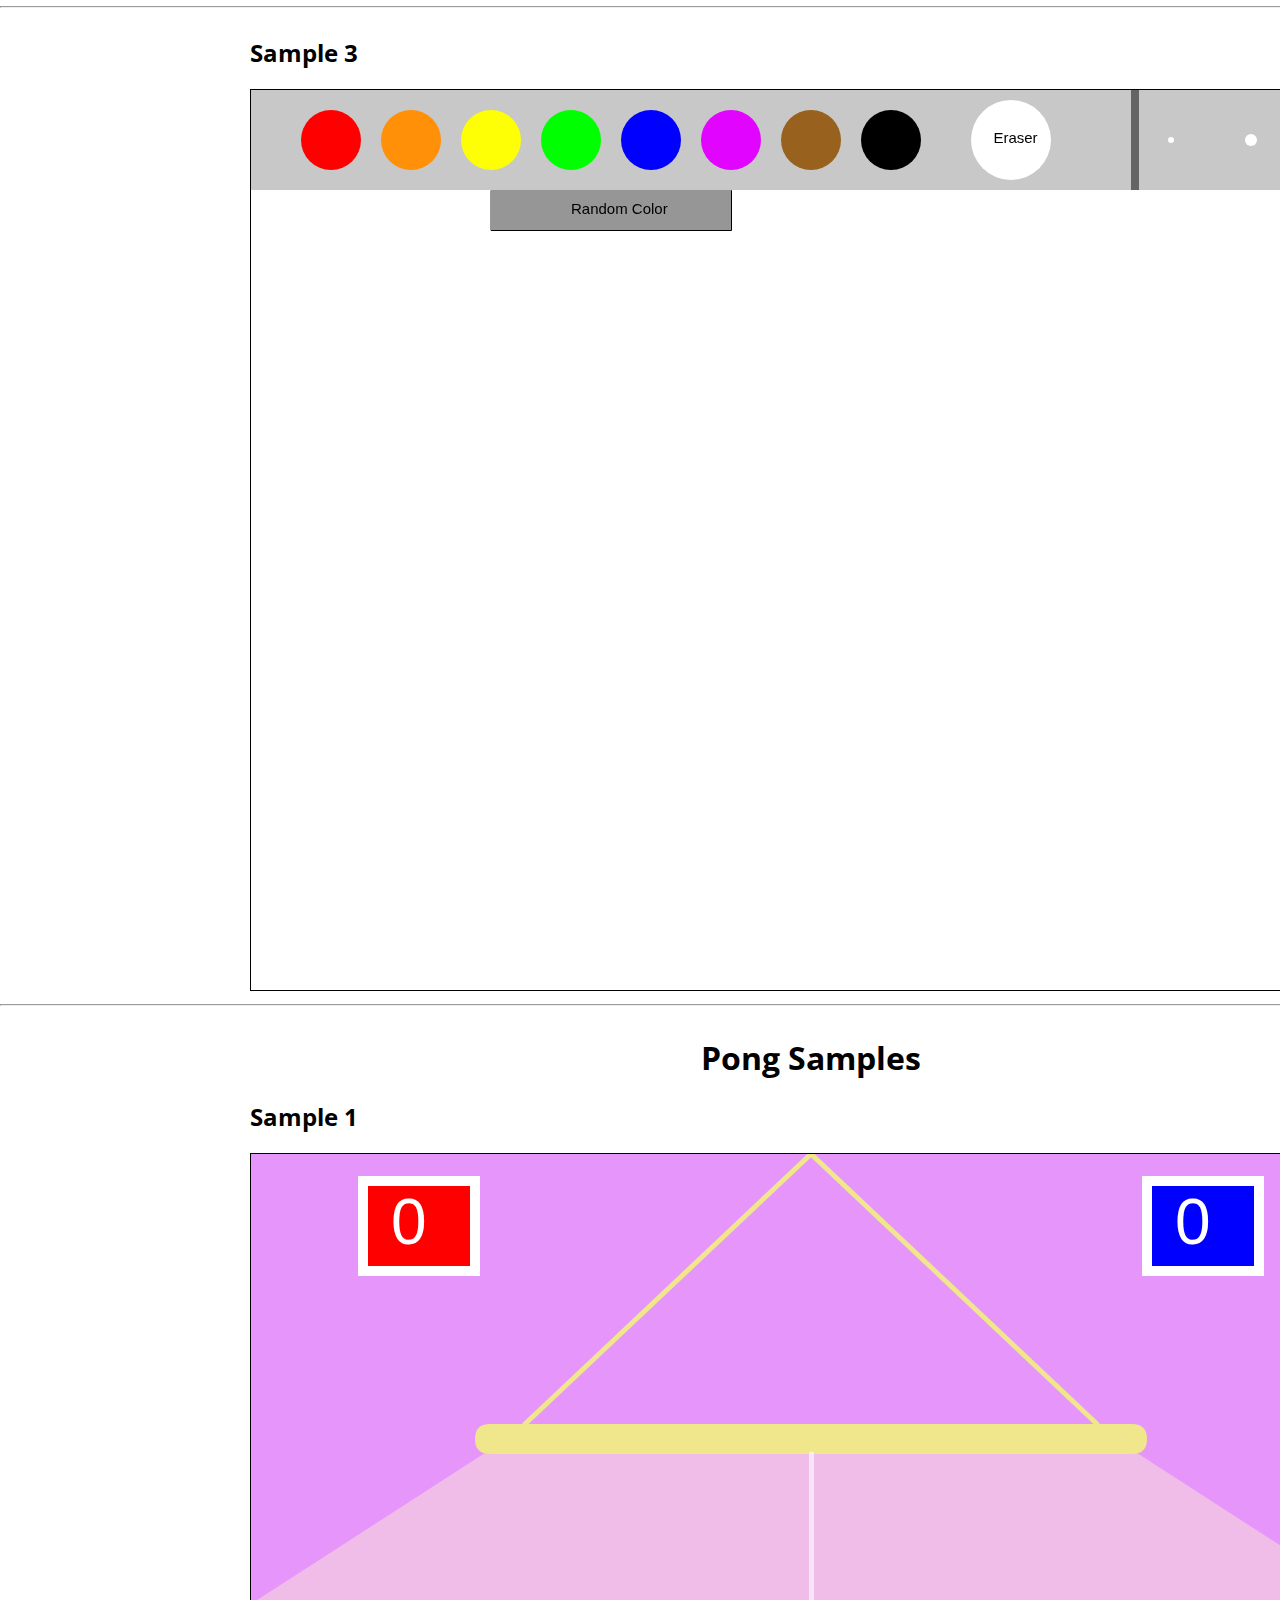
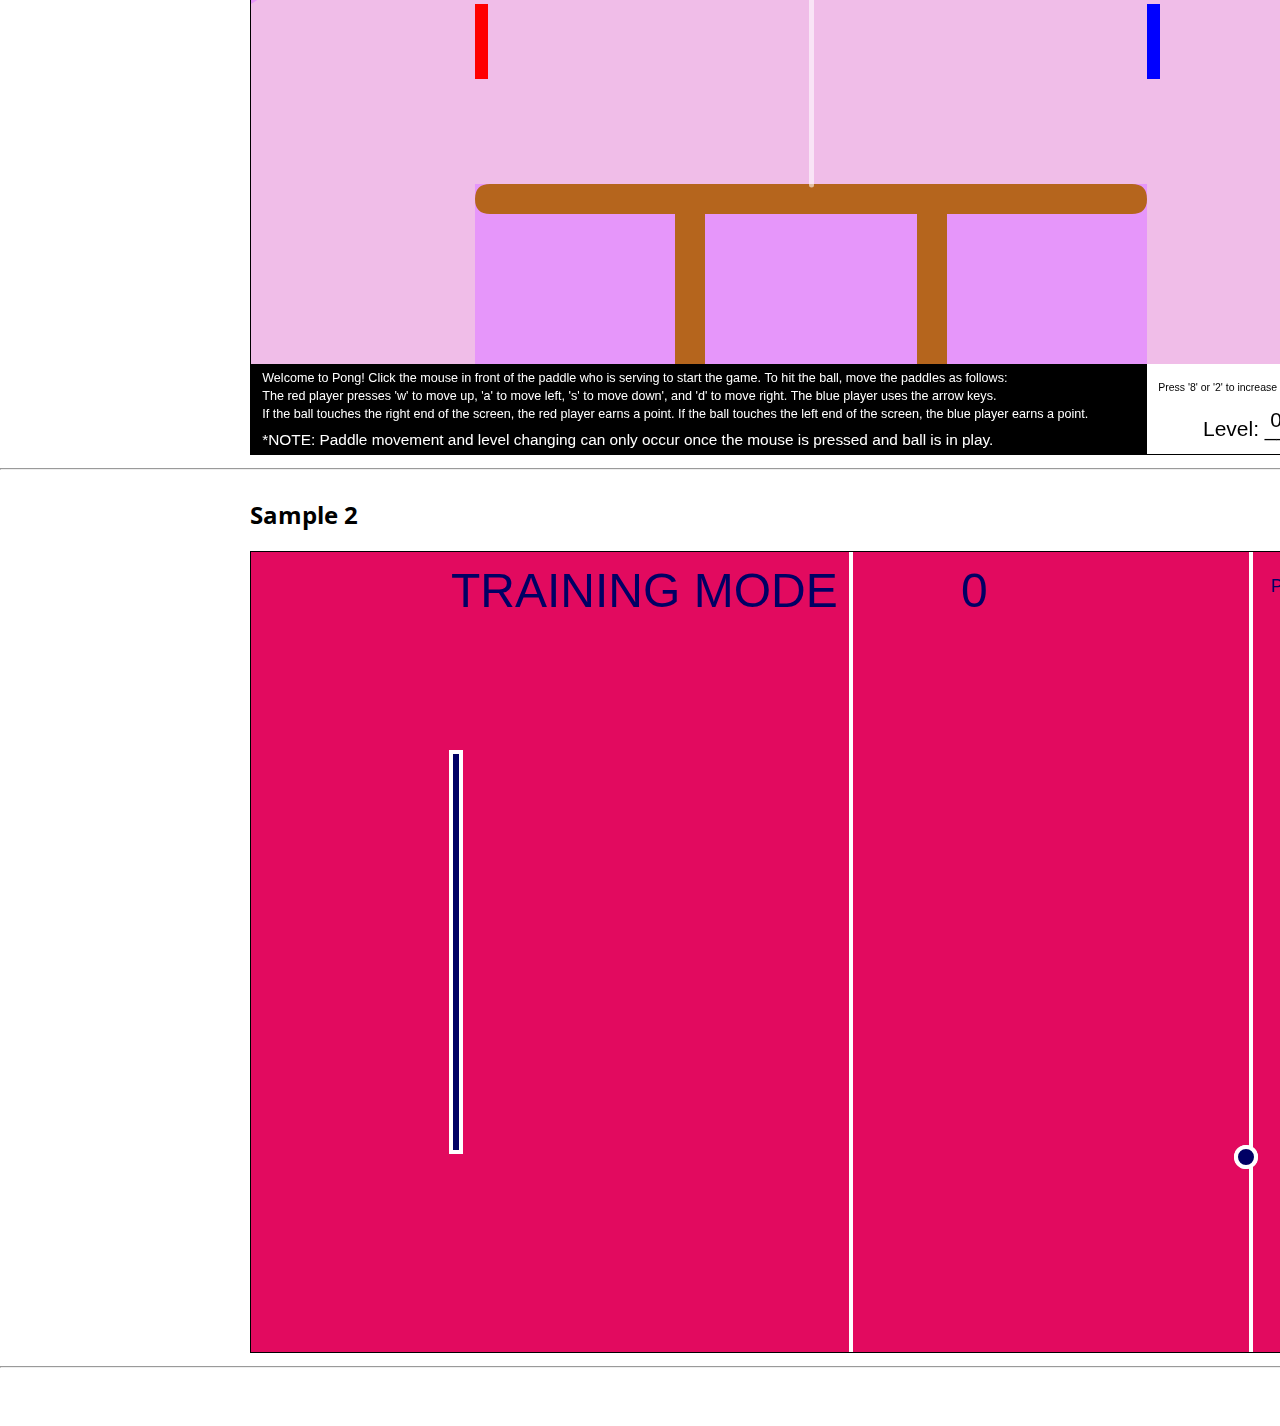
==== commit e613af74: "Add files via upload" ====
--- a/CompSci10.html
+++ b/CompSci10.html
@@ -75,20 +75,9 @@
 <!-- sample 2 -->
 <div class="normal">
     <h2>Sample 2</h2>
-    <canvas data-processing-sources="Robot_Samples/Robot_Thing.pde" width="720px" height="600px"></canvas>        
+    <canvas data-processing-sources="Snowman_Samples/Snoman_2/Snoman_2.pde" width="700px" height="700px"></canvas>        
 </div>
-<hr>
-<!-- sample 3 -->
-<div class="normal">
-    <h2>Sample 3</h2>
-    <canvas data-processing-sources="Robot_Samples/Robot3.pde" width="360px" height="480px"></canvas>        
-</div>
-<hr>
-<!-- sample 4 -->
-<div class="normal">
-    <h2>Sample 4</h2>
-    <canvas data-processing-sources="Robot_Samples/ROBPT_3.pde" width="1200px" height="411px"></canvas>
-    <p>Use arrow keys to move robot's head and body.</p>        
+<hr>    
 </div>
 <hr><hr>
 <!-- Robot Samples -->
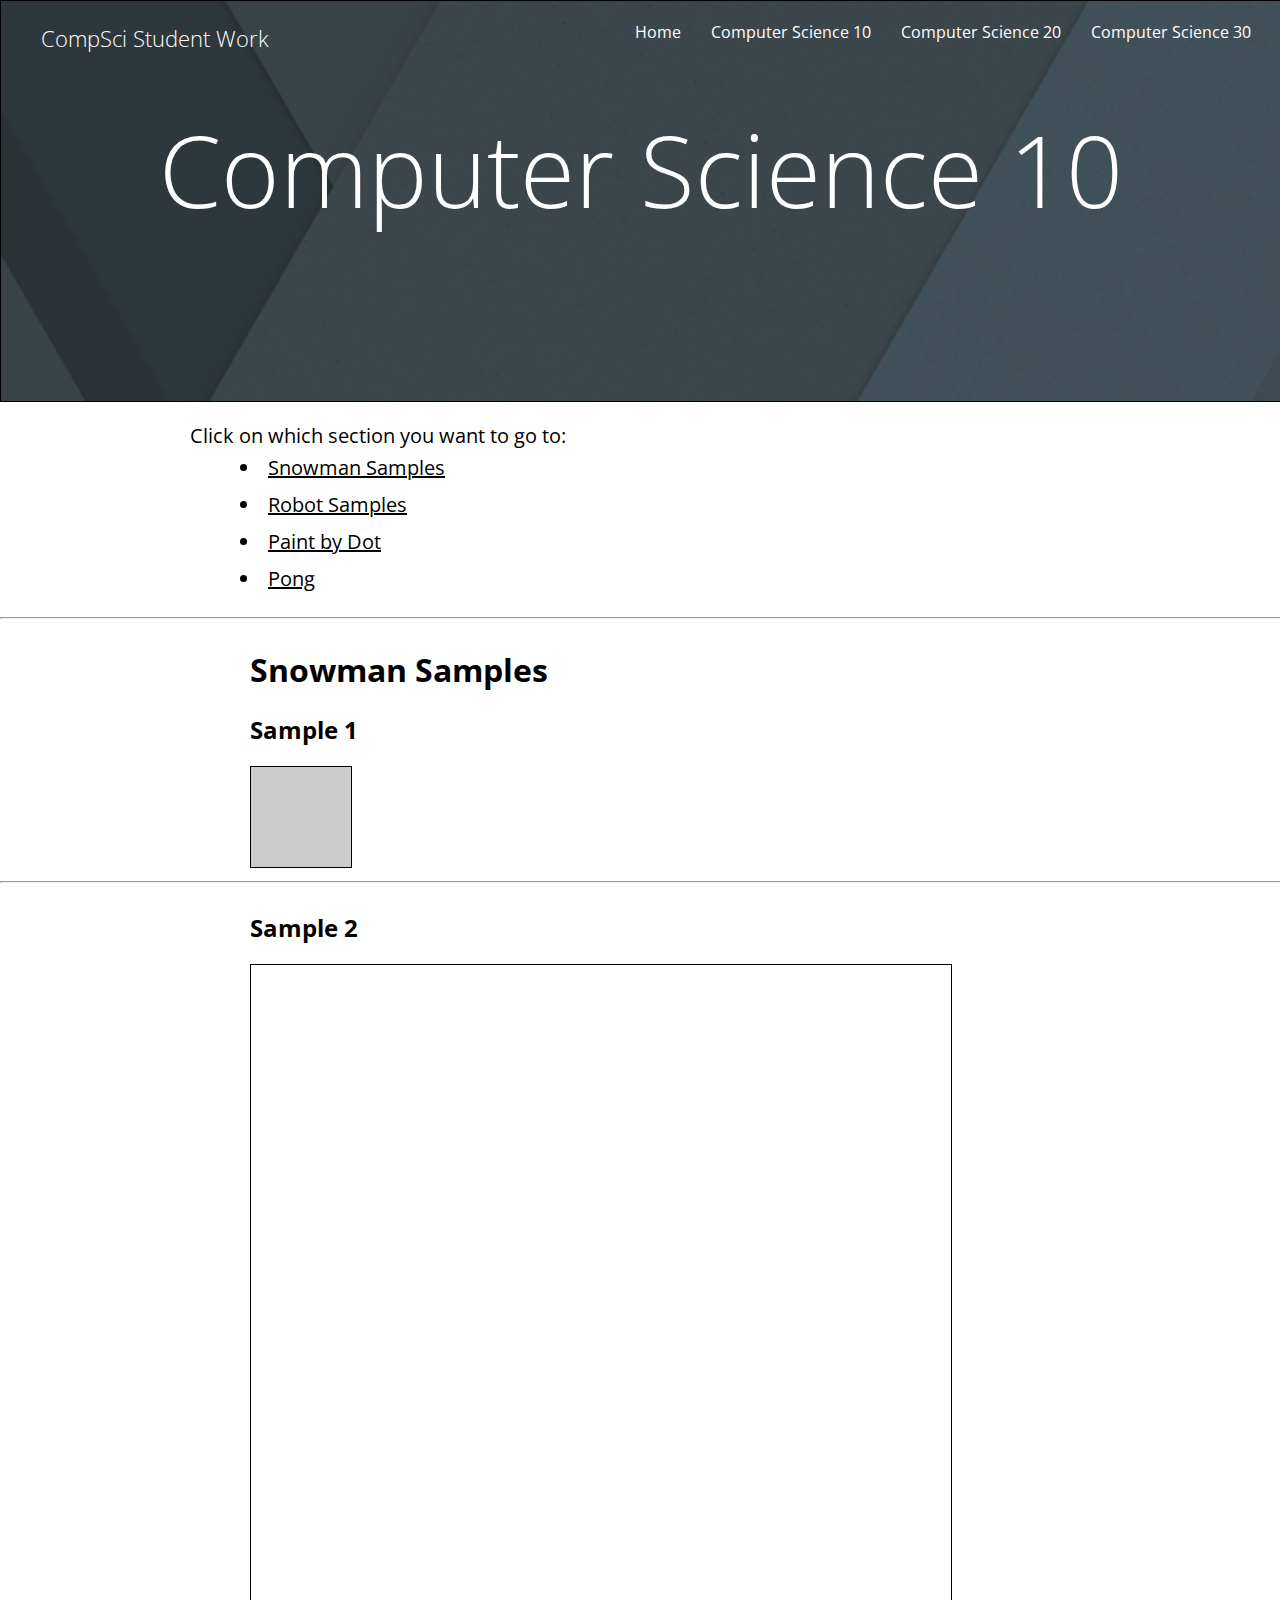
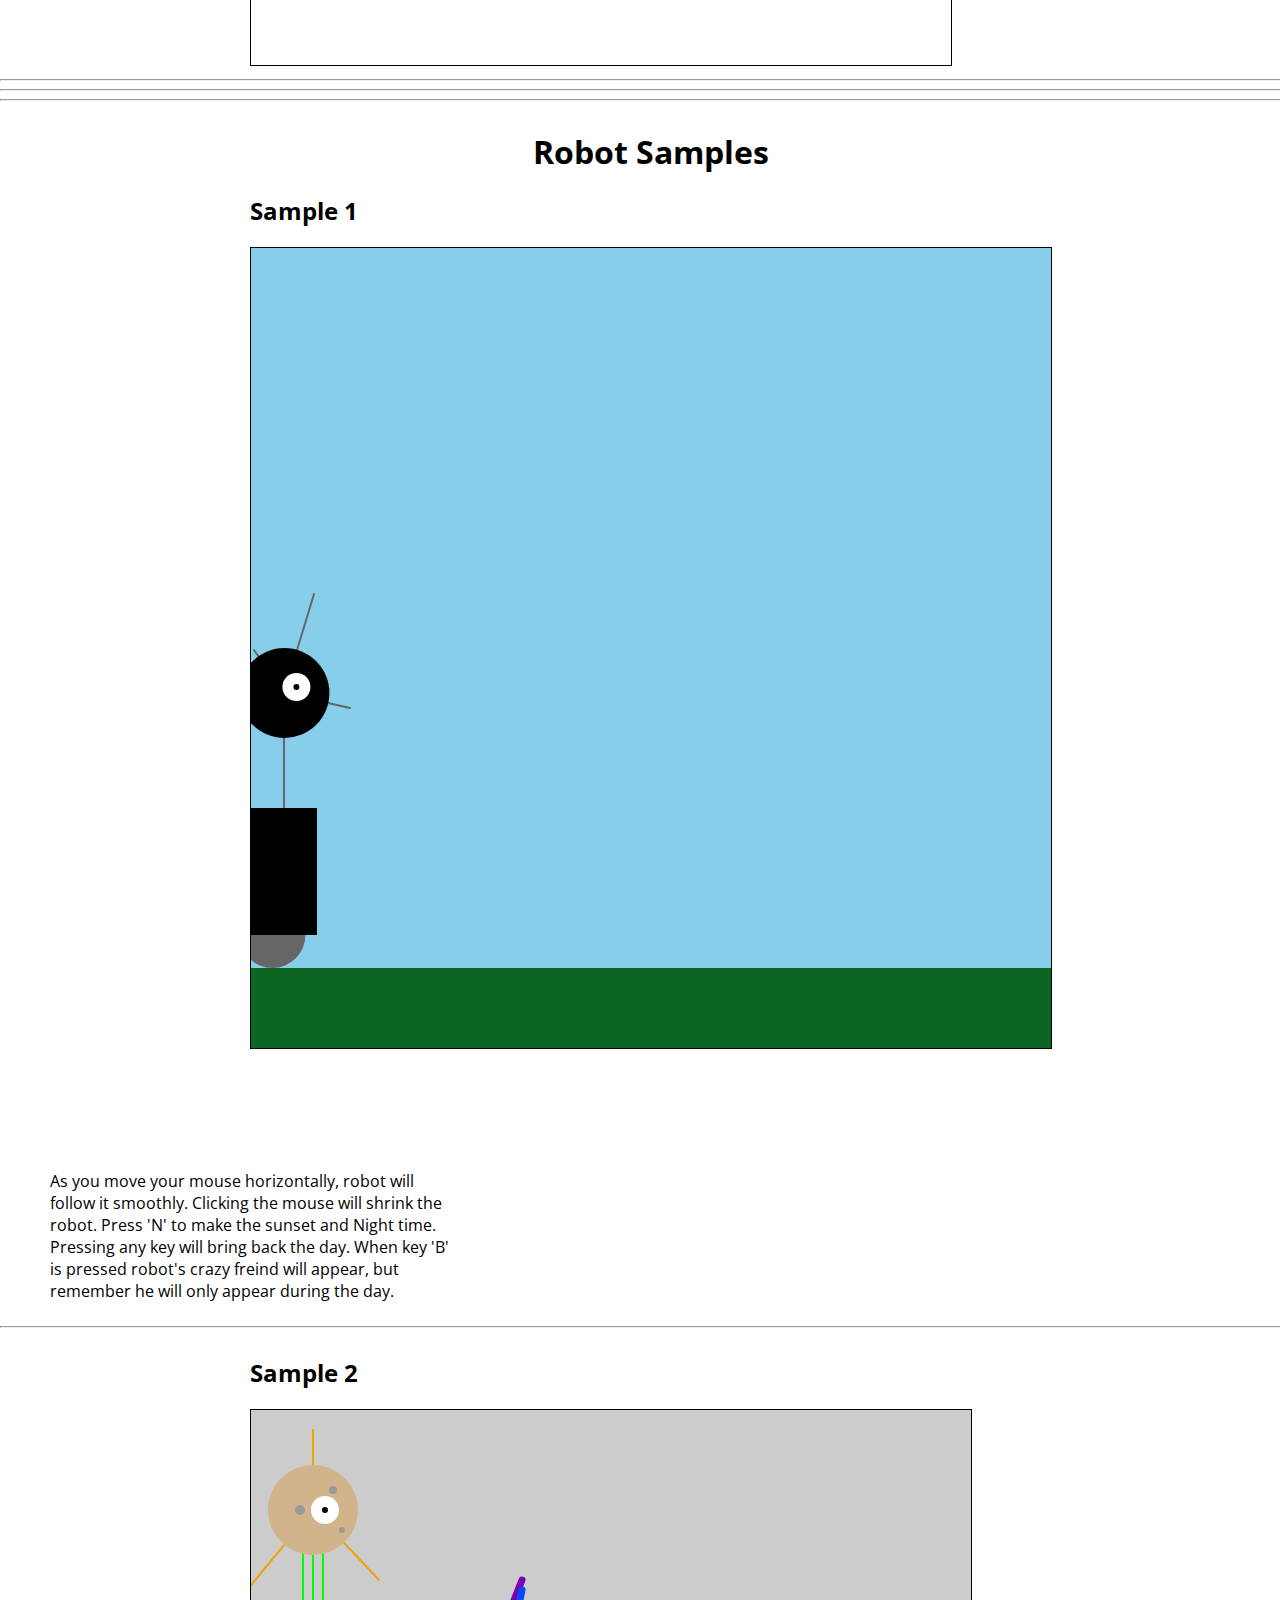
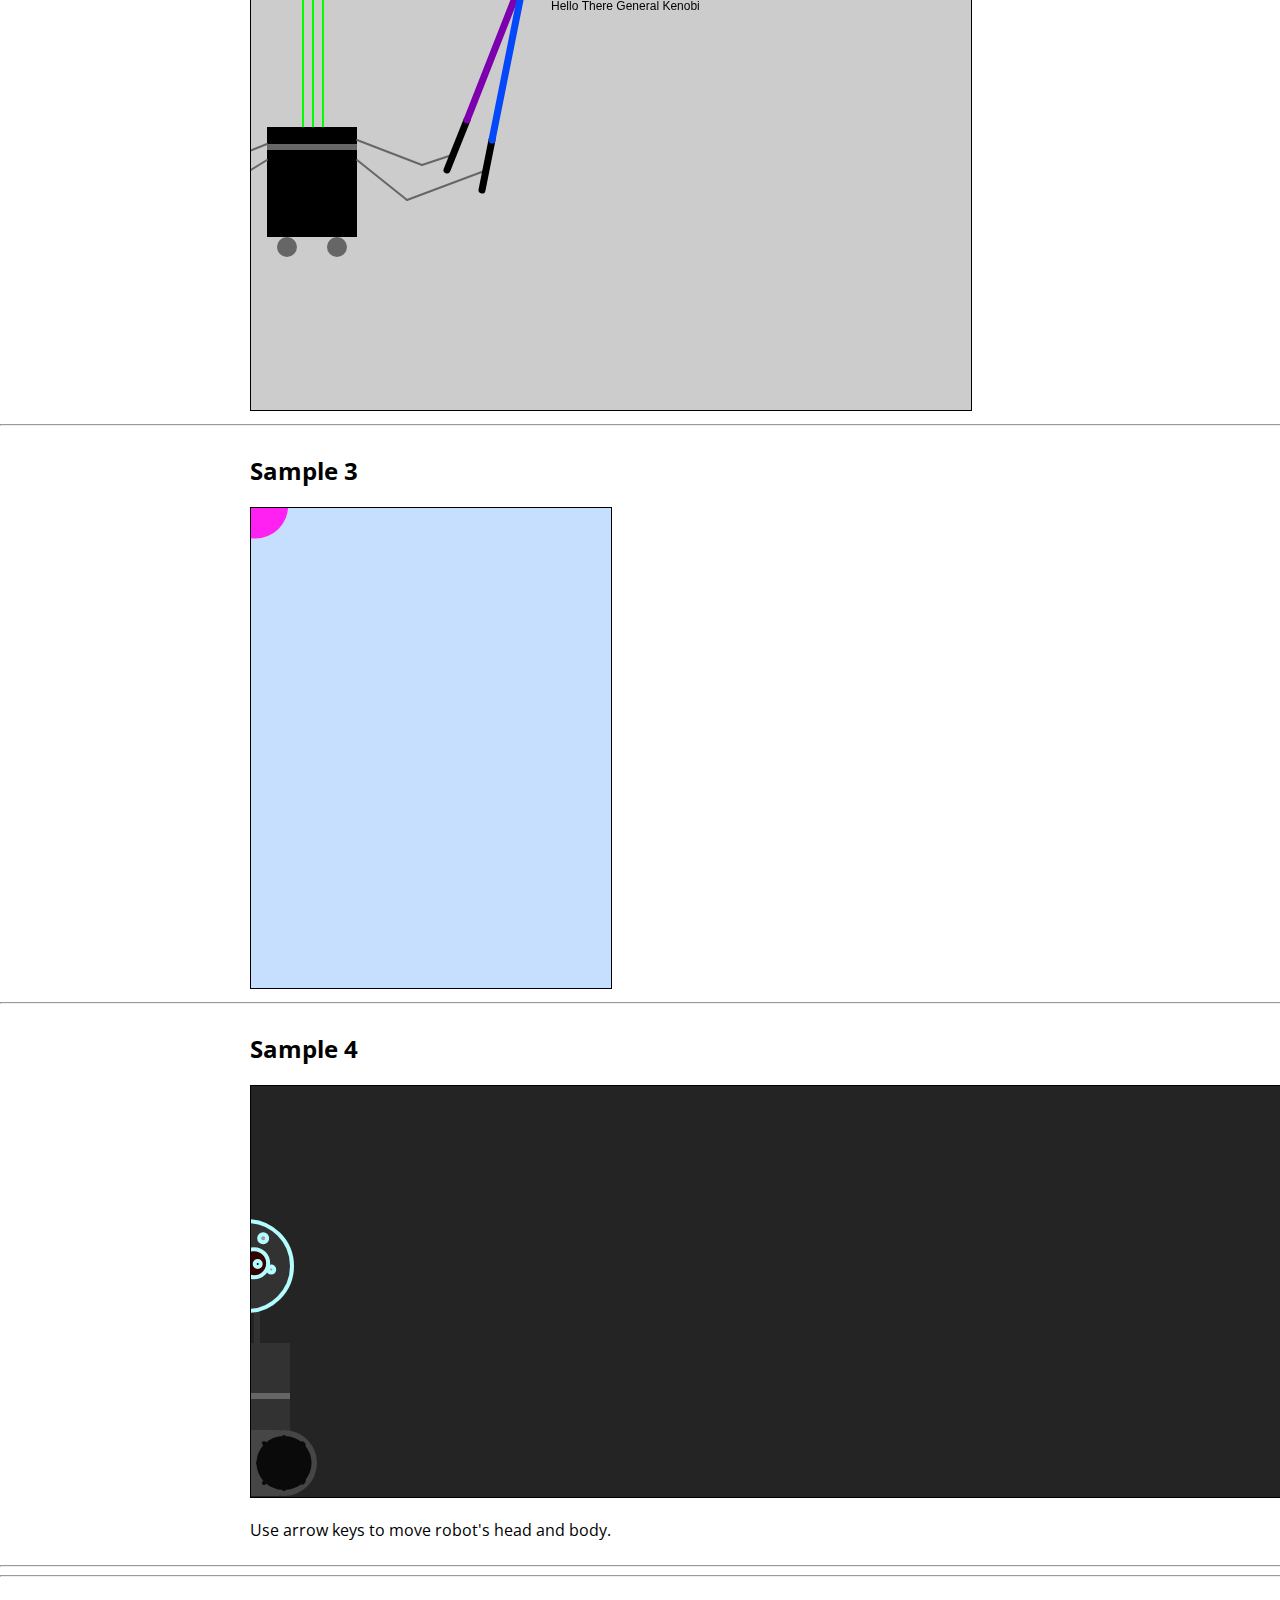
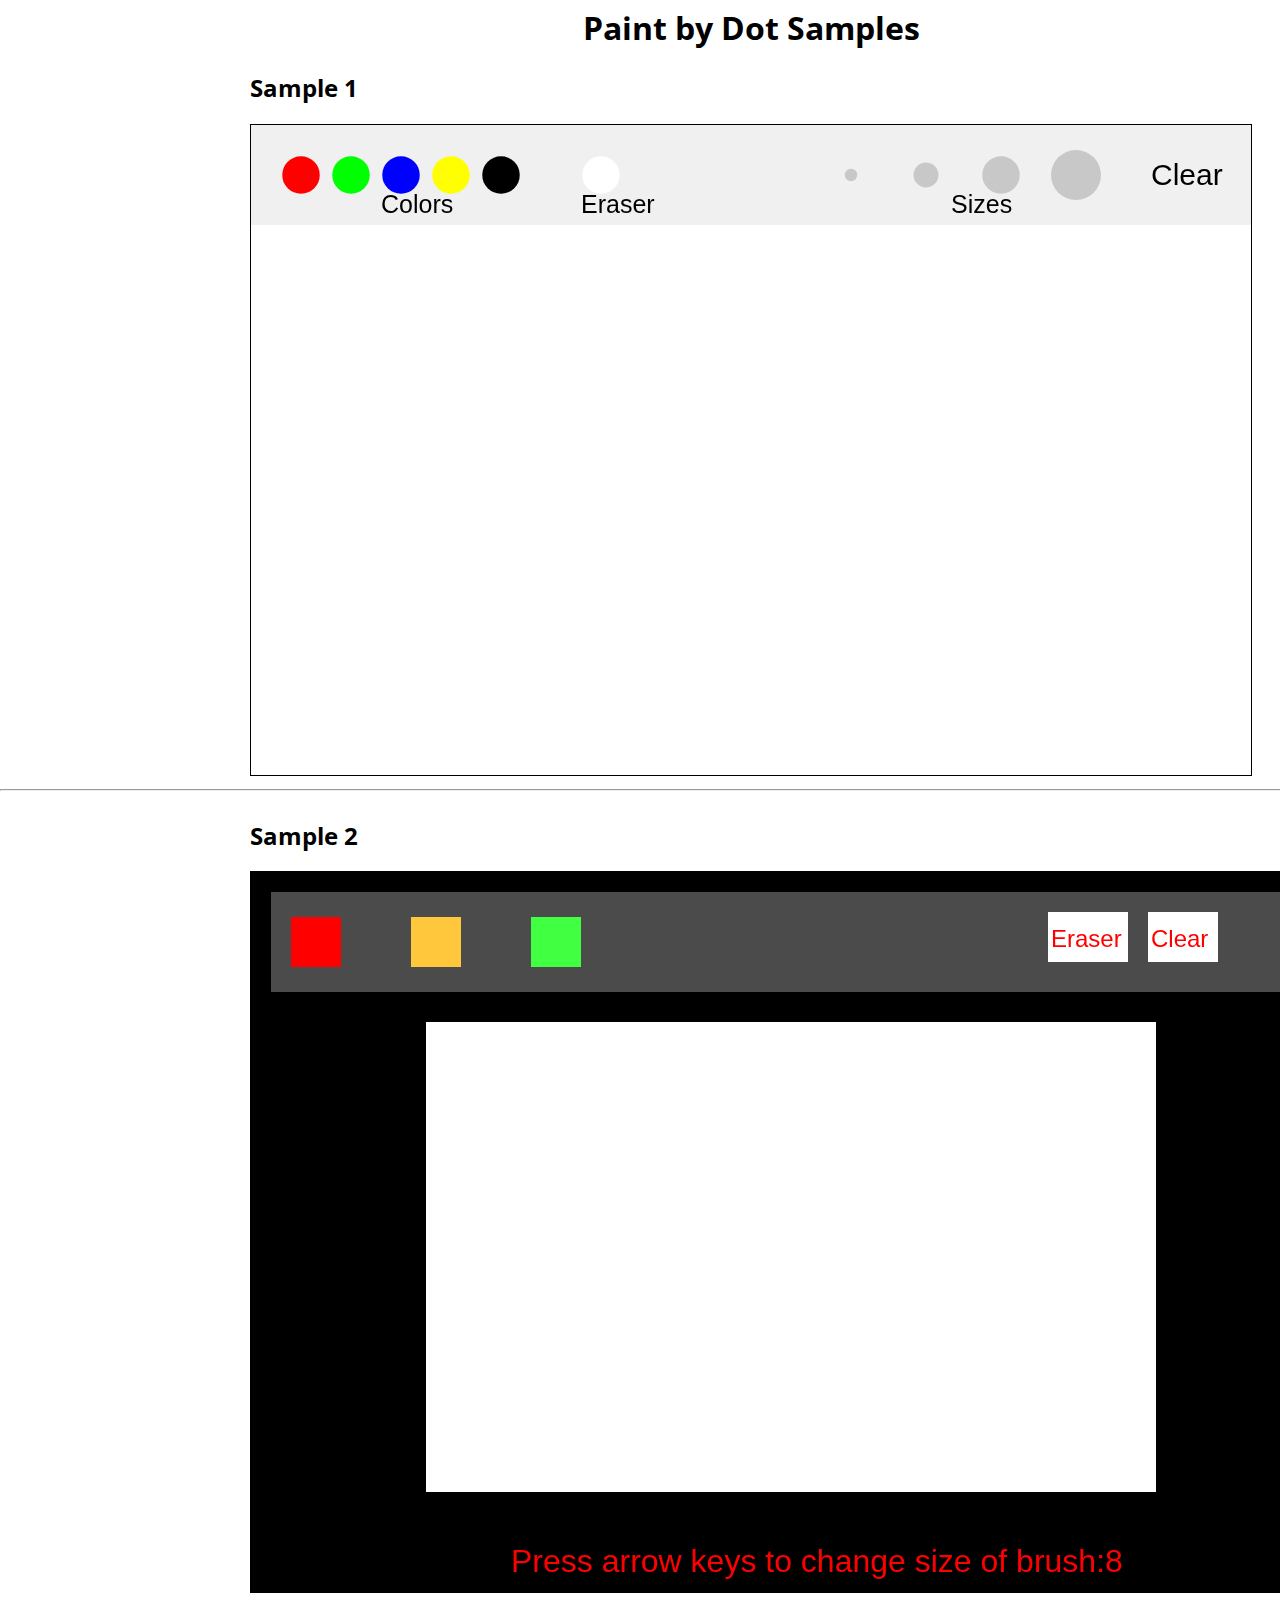
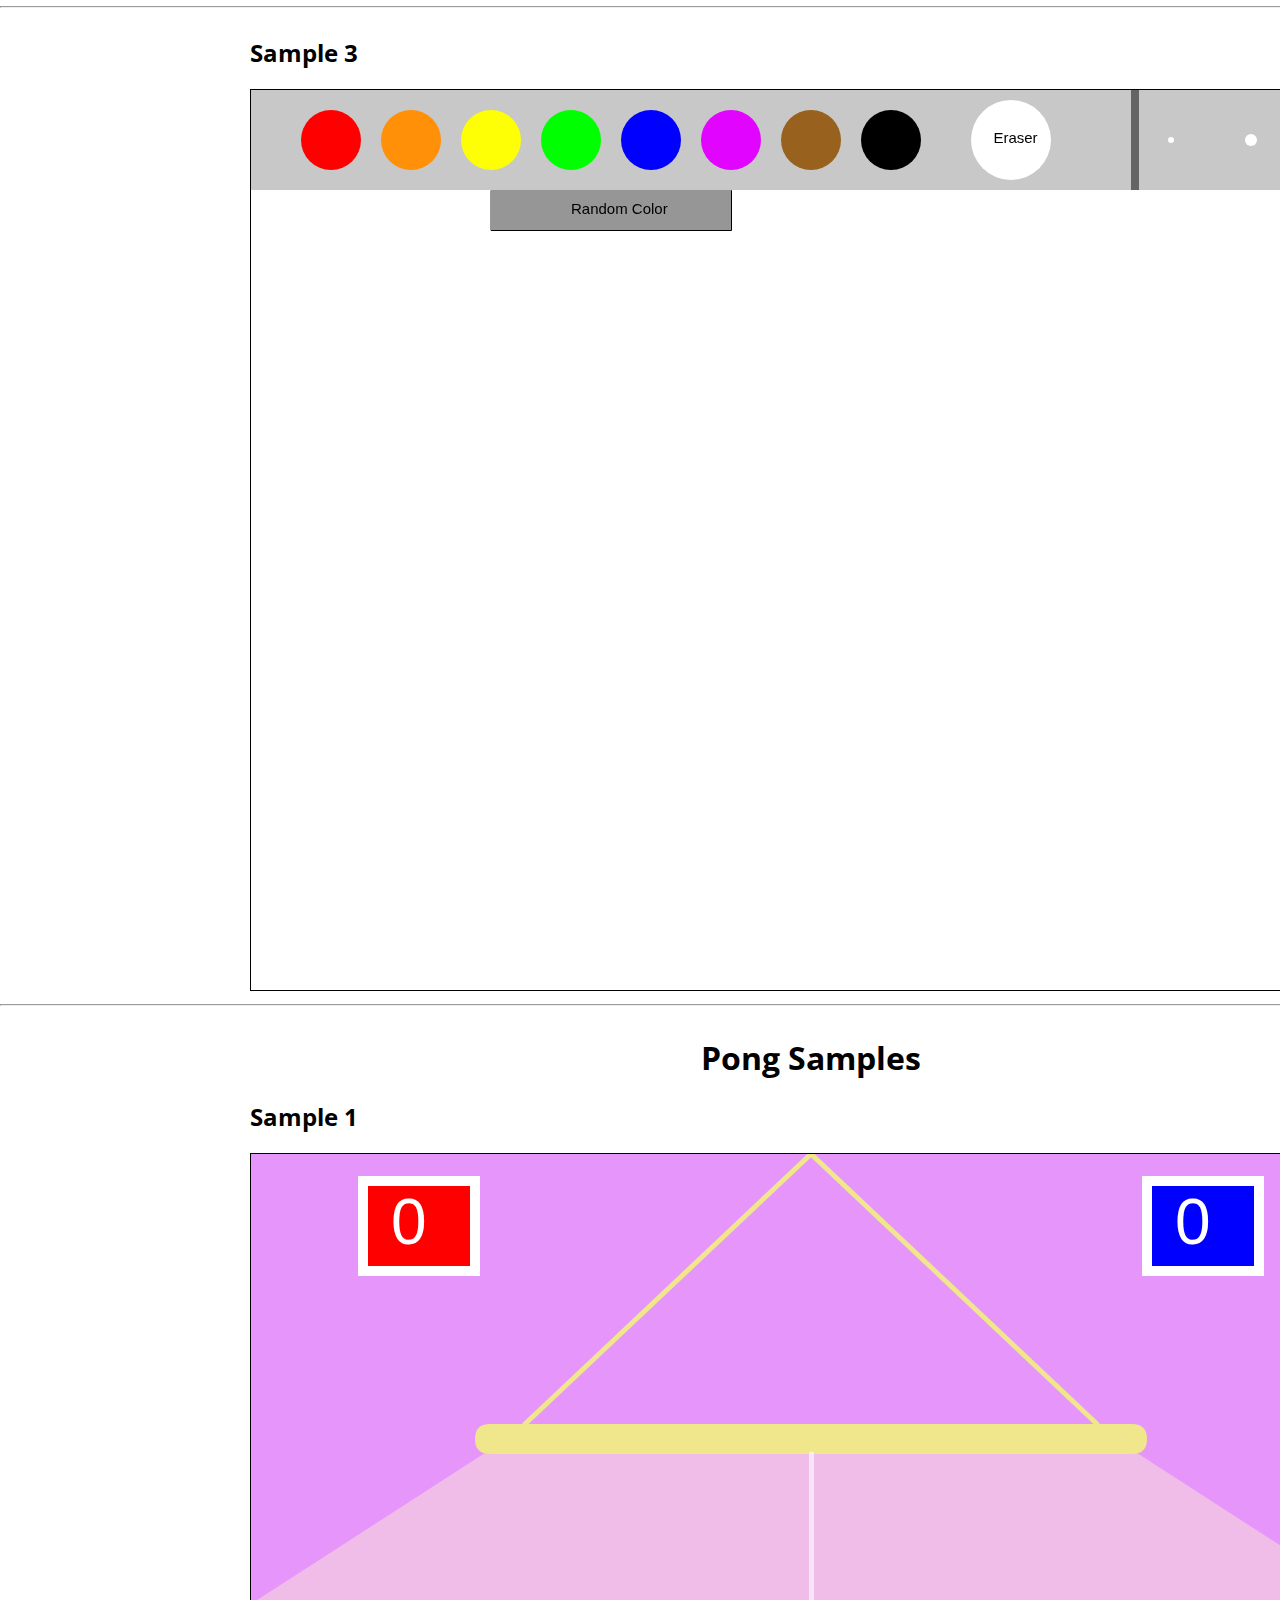
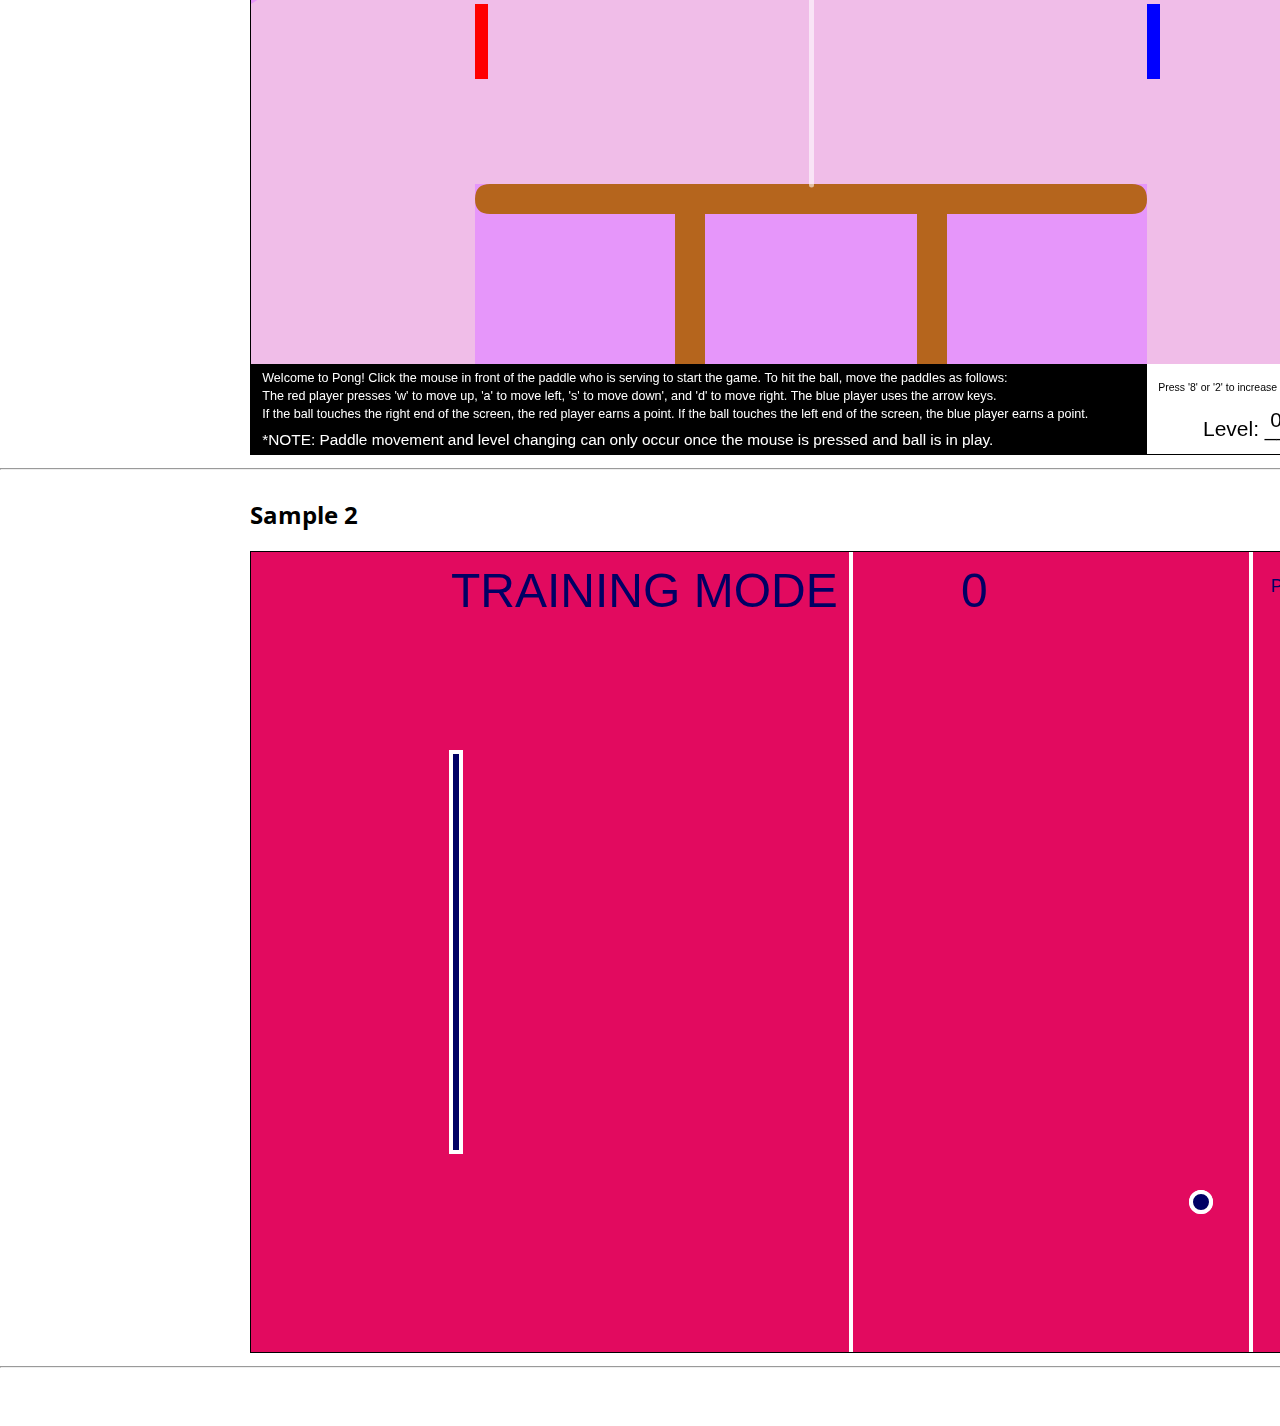
==== commit f37dad24: "Update CompSci10.html" ====
--- a/CompSci10.html
+++ b/CompSci10.html
@@ -75,7 +75,7 @@
 <!-- sample 2 -->
 <div class="normal">
     <h2>Sample 2</h2>
-    <canvas data-processing-sources="Snowman_Samples/Snoman_2/Snoman_2.pde" width="700px" height="700px"></canvas>        
+    <canvas data-processing-sources="Snowman_Samples/Snoman_2/Snowman_2.pde" width="700px" height="700px"></canvas>        
 </div>
 <hr>    
 </div>
@@ -171,4 +171,4 @@
 <!-- Piano Samples -->
 
 </body>
-</html>+</html>
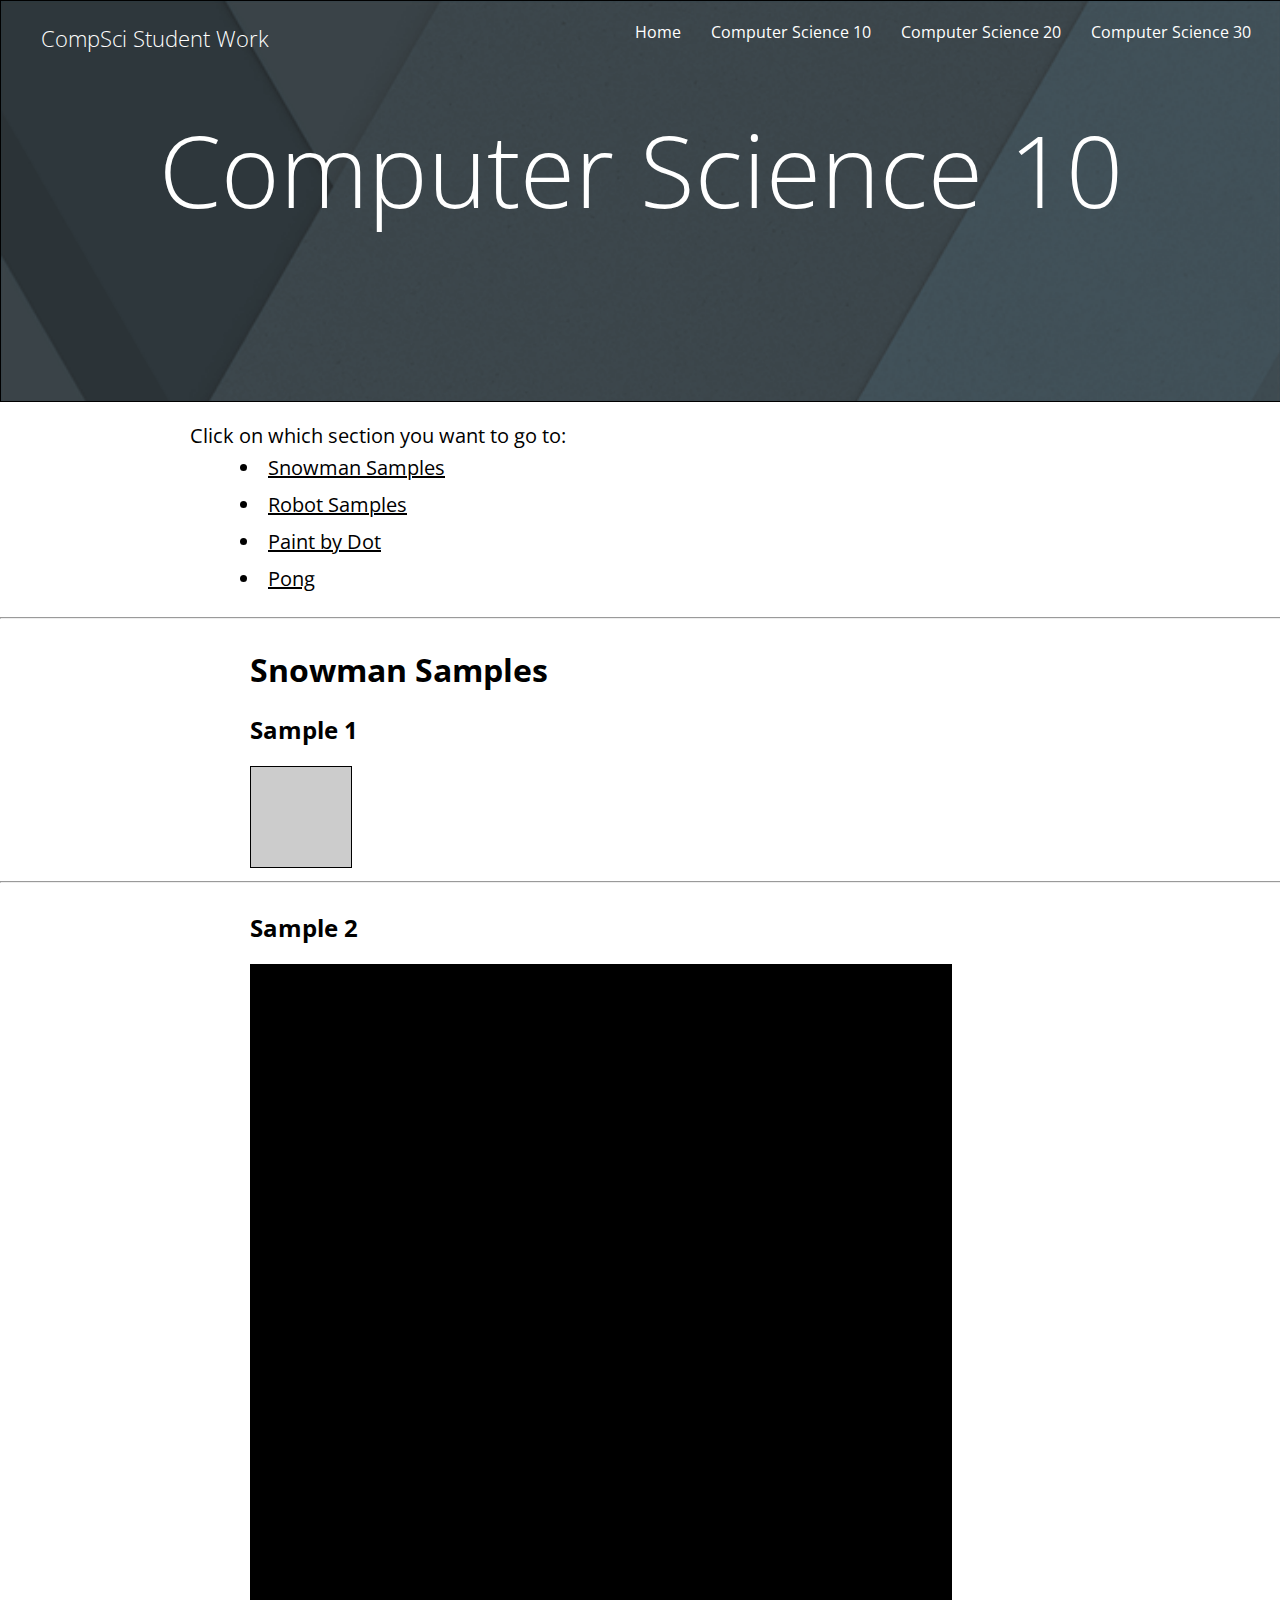
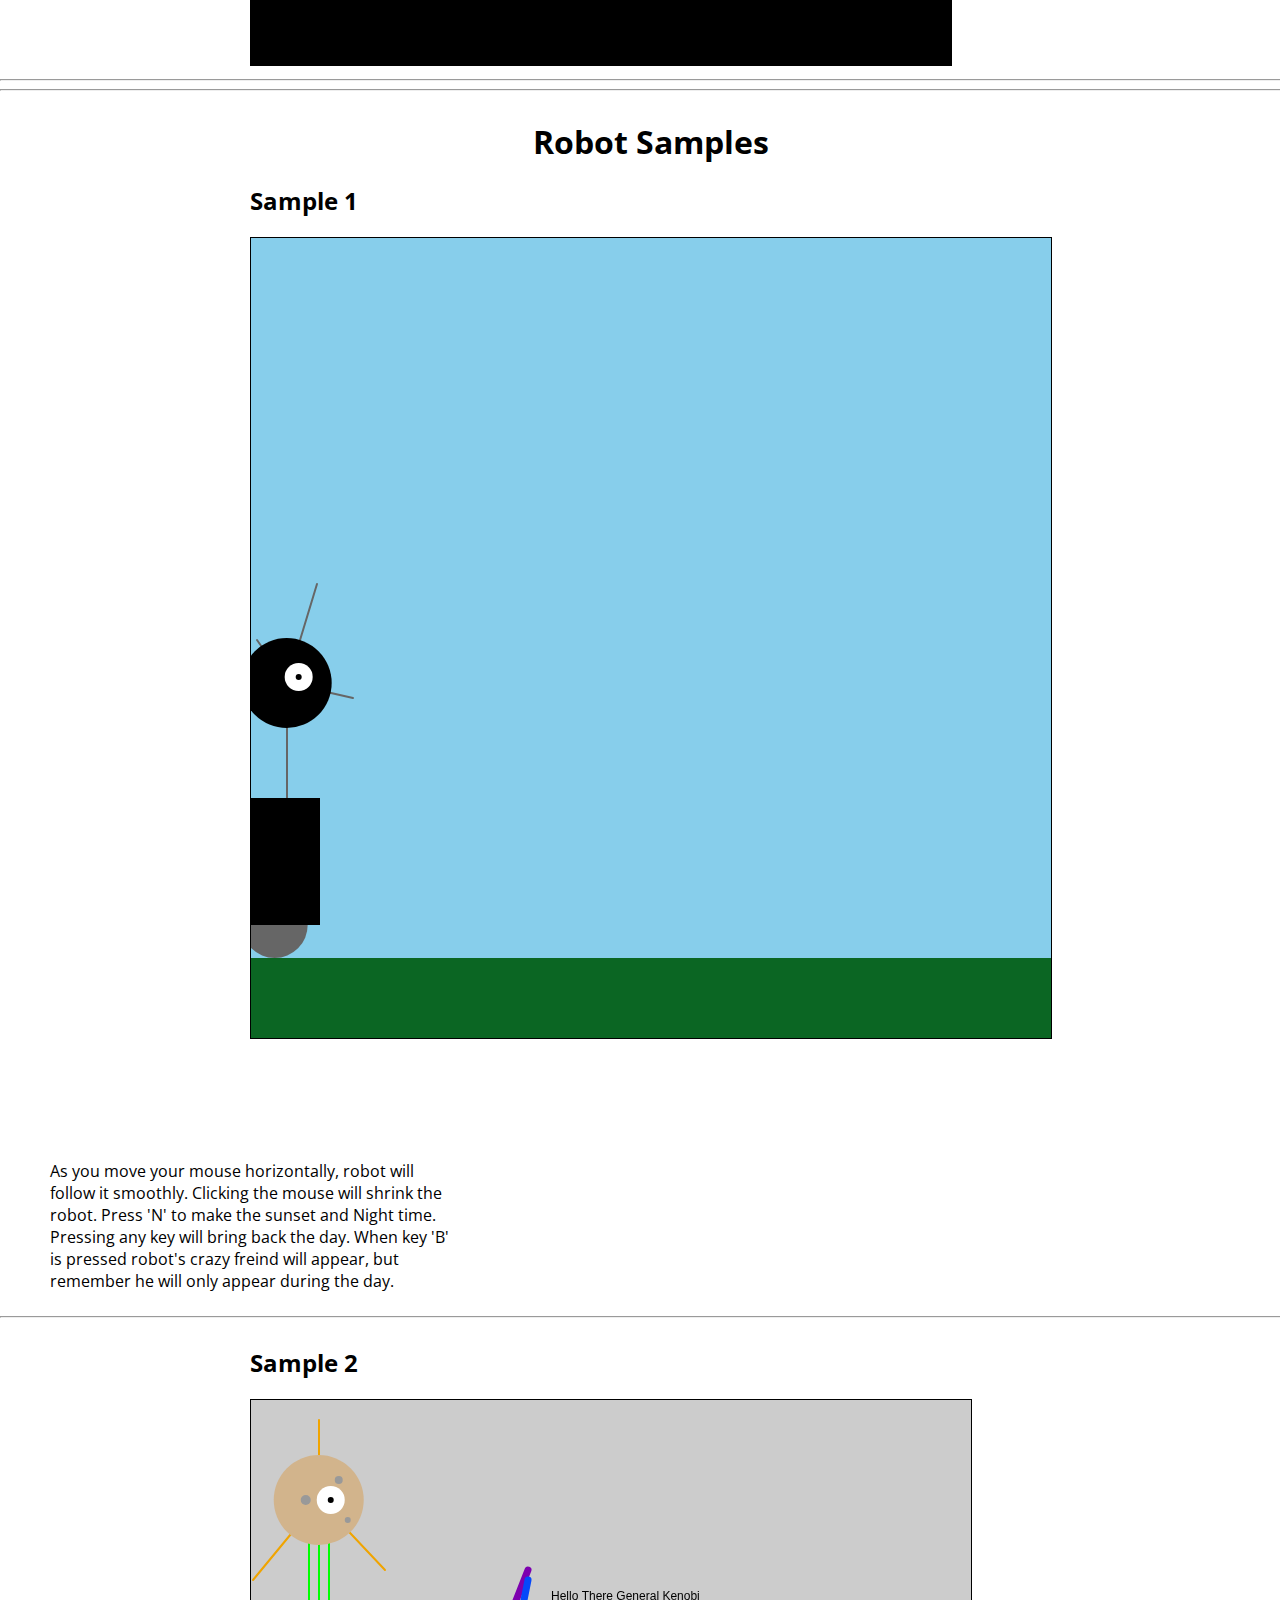
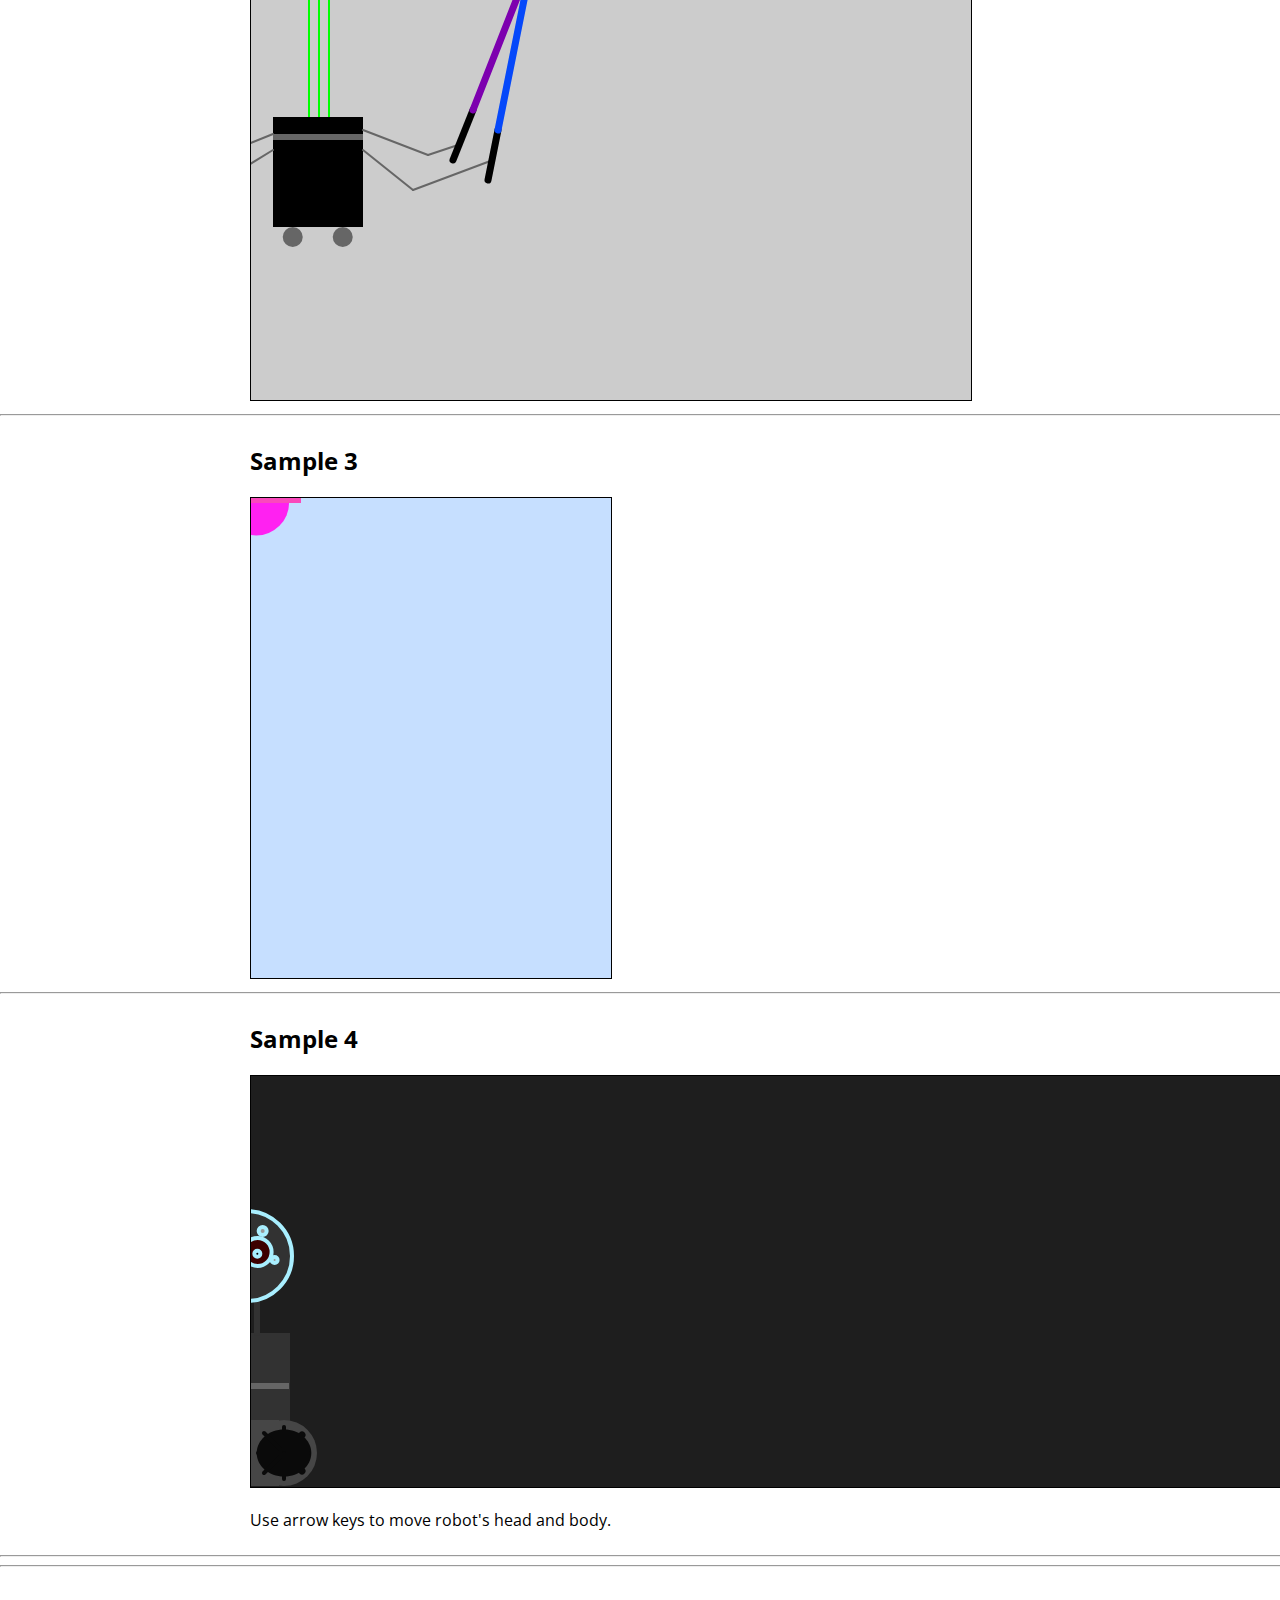
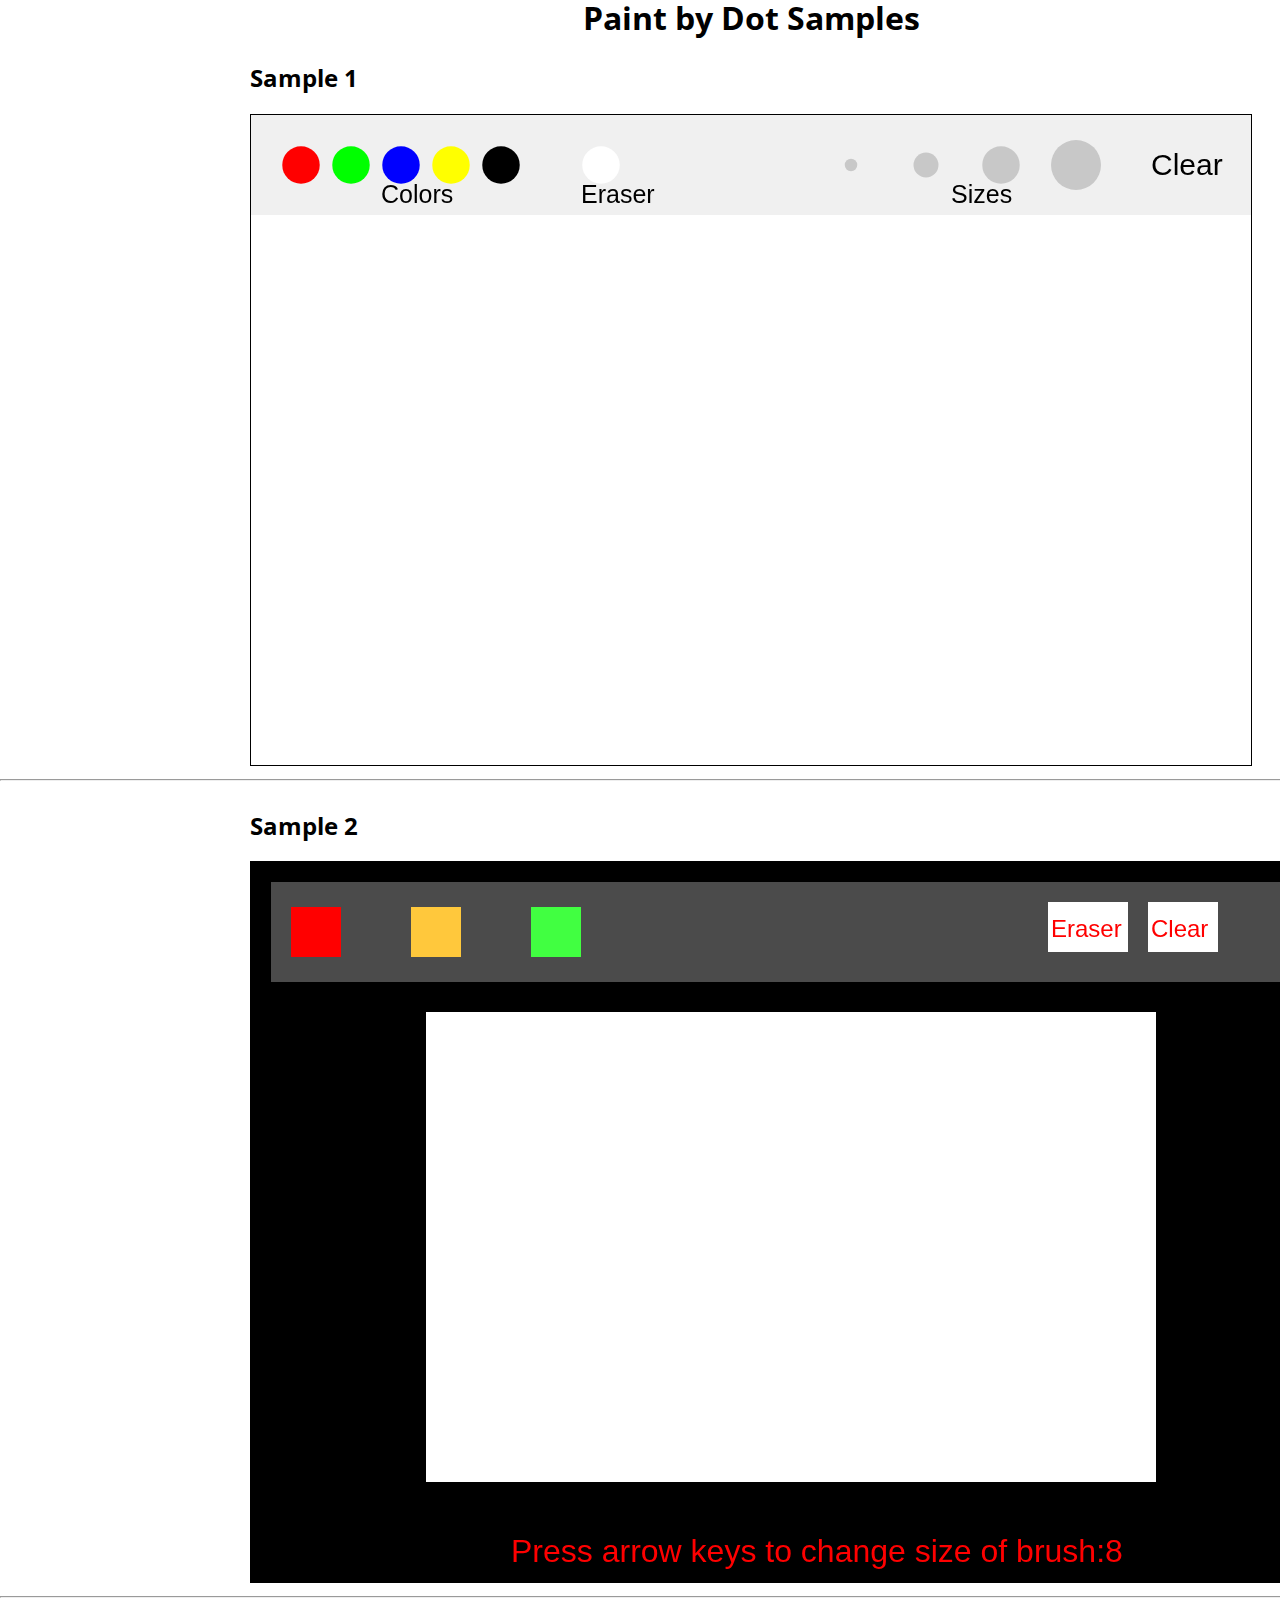
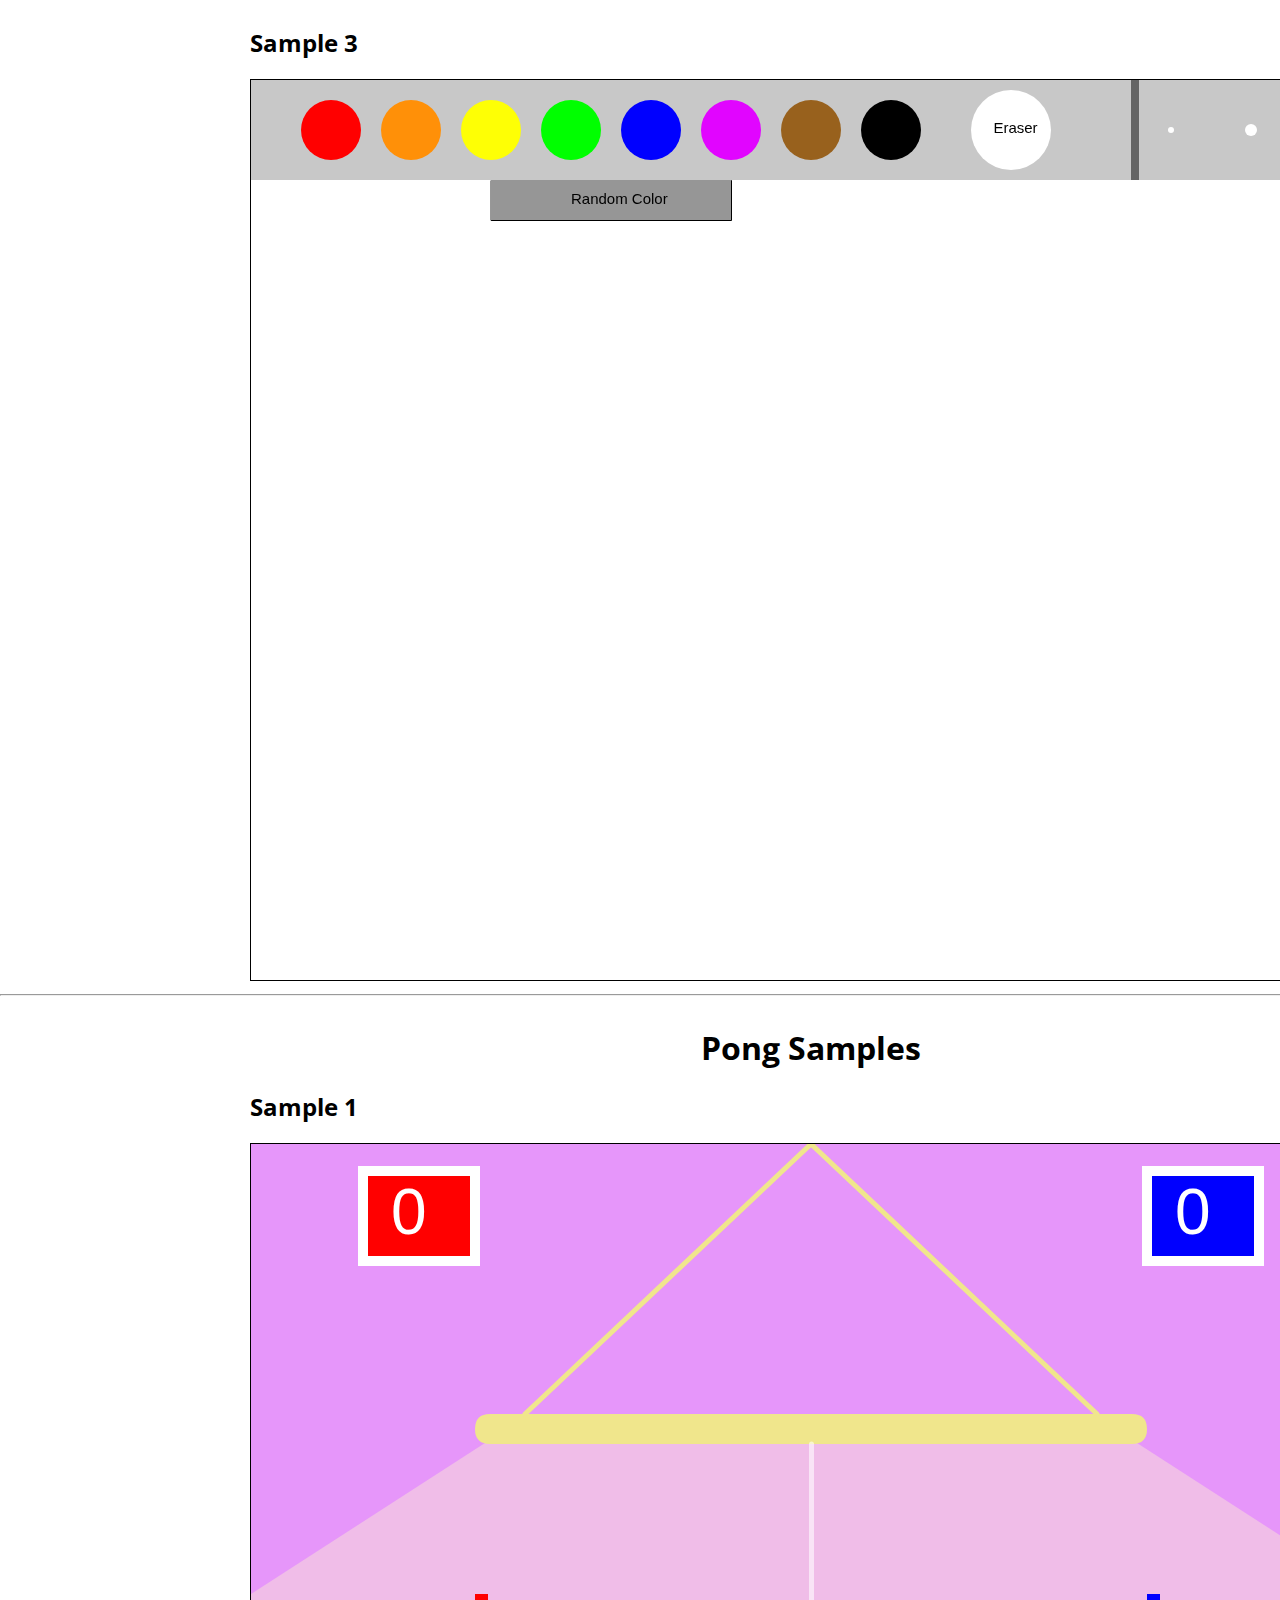
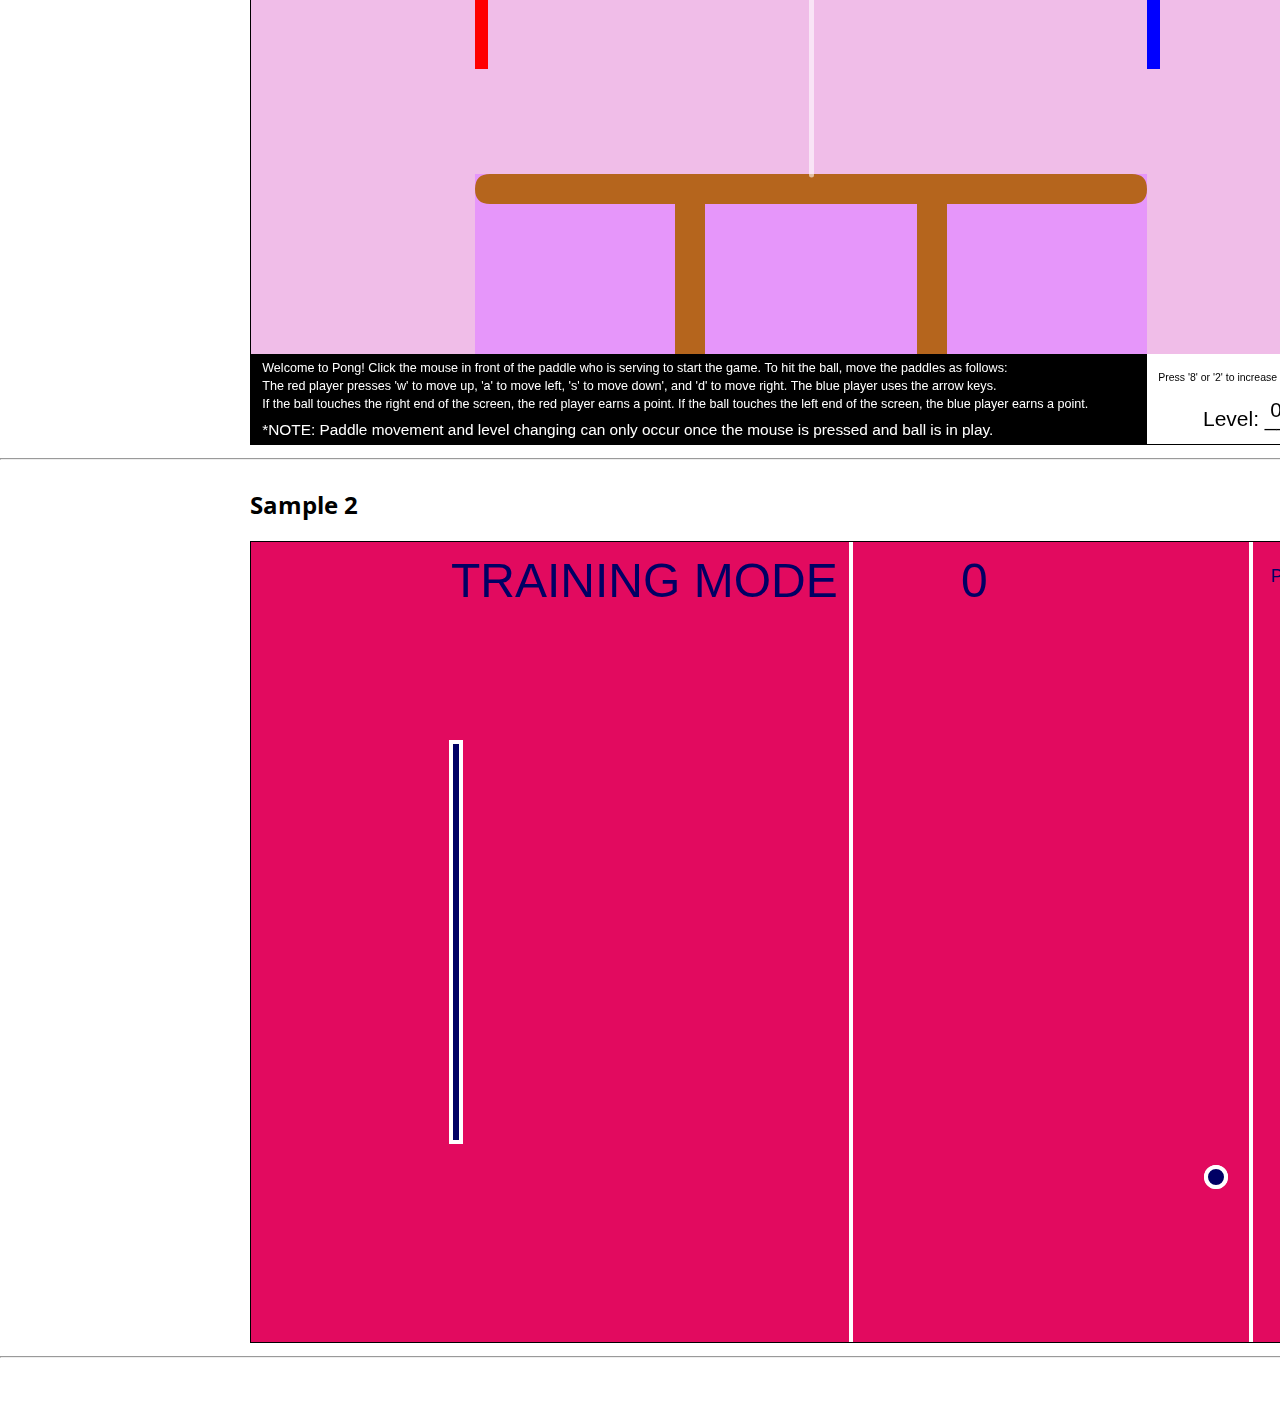
==== commit 1877956c: "Add files via upload" ====
--- a/CompSci10.html
+++ b/CompSci10.html
@@ -75,9 +75,8 @@
 <!-- sample 2 -->
 <div class="normal">
     <h2>Sample 2</h2>
-    <canvas data-processing-sources="Snowman_Samples/Snoman_2/Snowman_2.pde" width="700px" height="700px"></canvas>        
+    <canvas data-processing-sources="Snowman_Samples/Snowman_2/Snowman_2.pde" width="700px" height="700px"></canvas>        
 </div>
-<hr>    
 </div>
 <hr><hr>
 <!-- Robot Samples -->
@@ -171,4 +170,4 @@
 <!-- Piano Samples -->
 
 </body>
-</html>
+</html>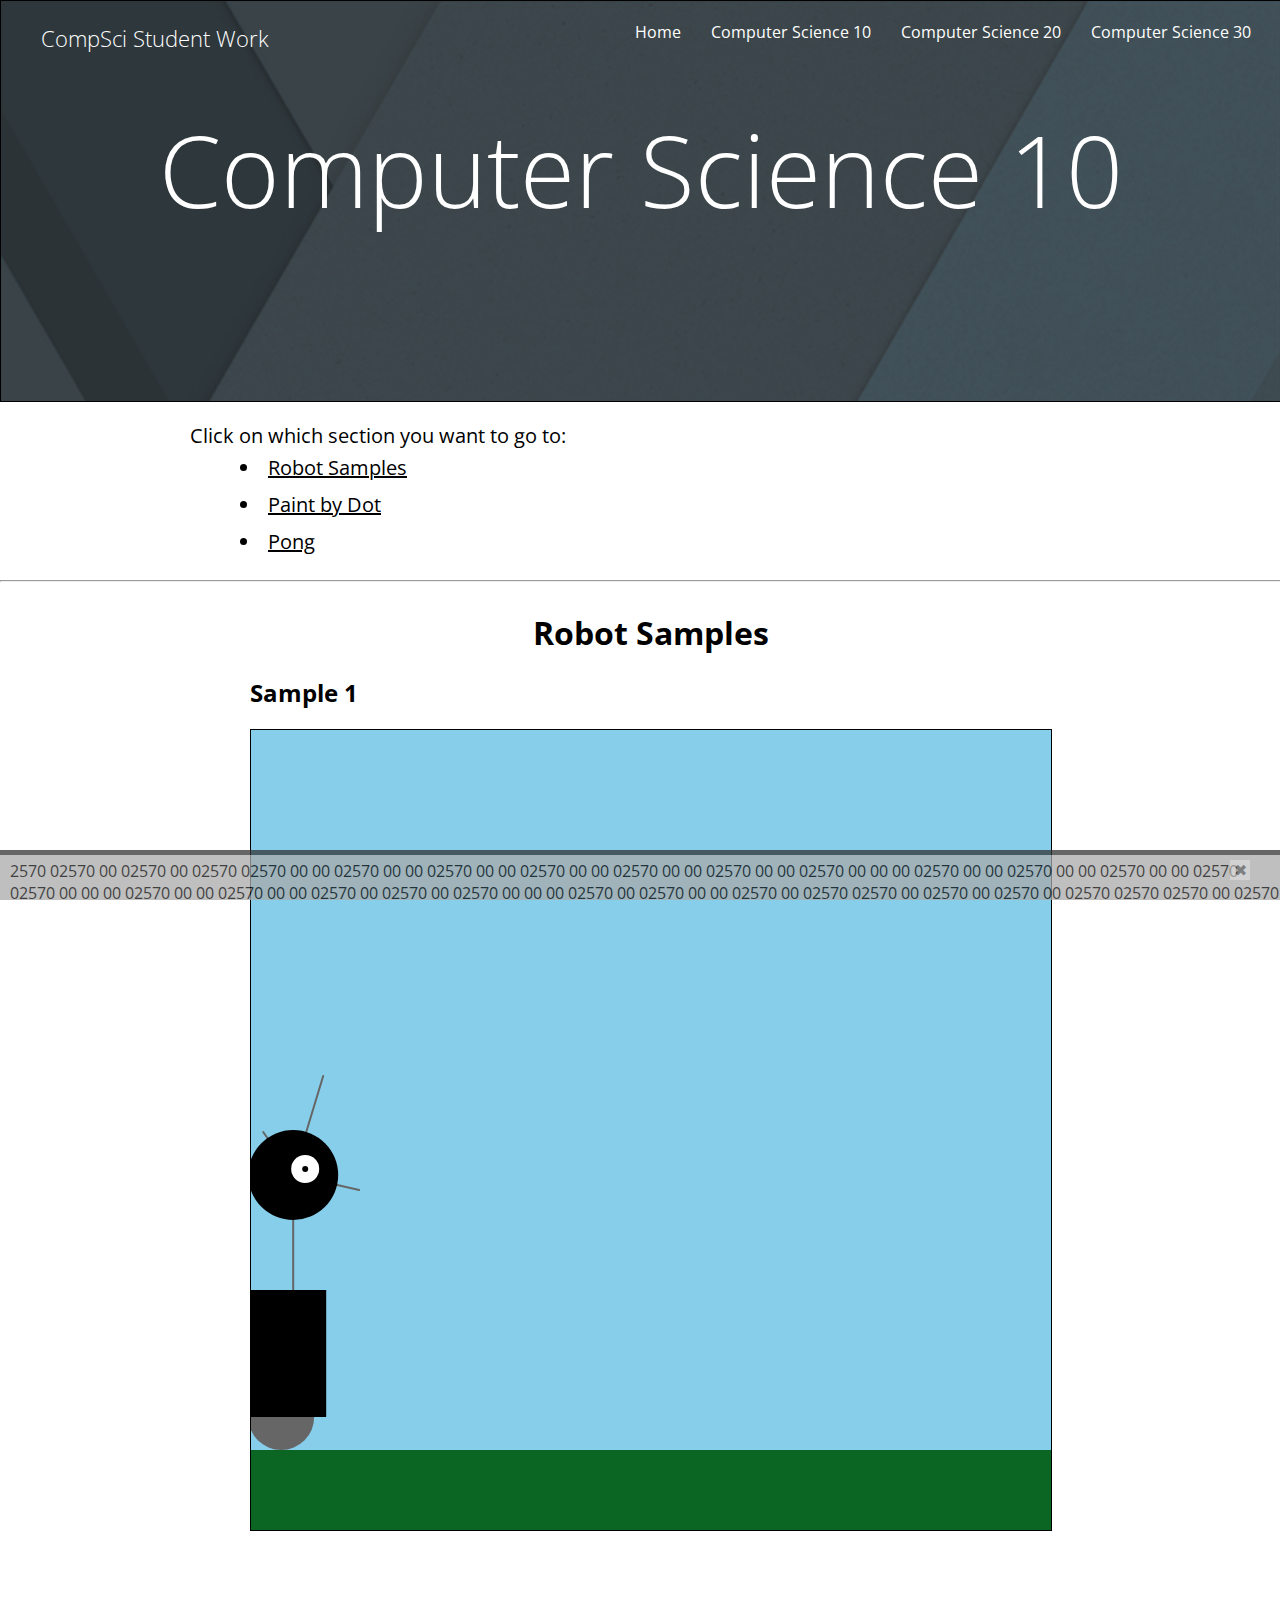
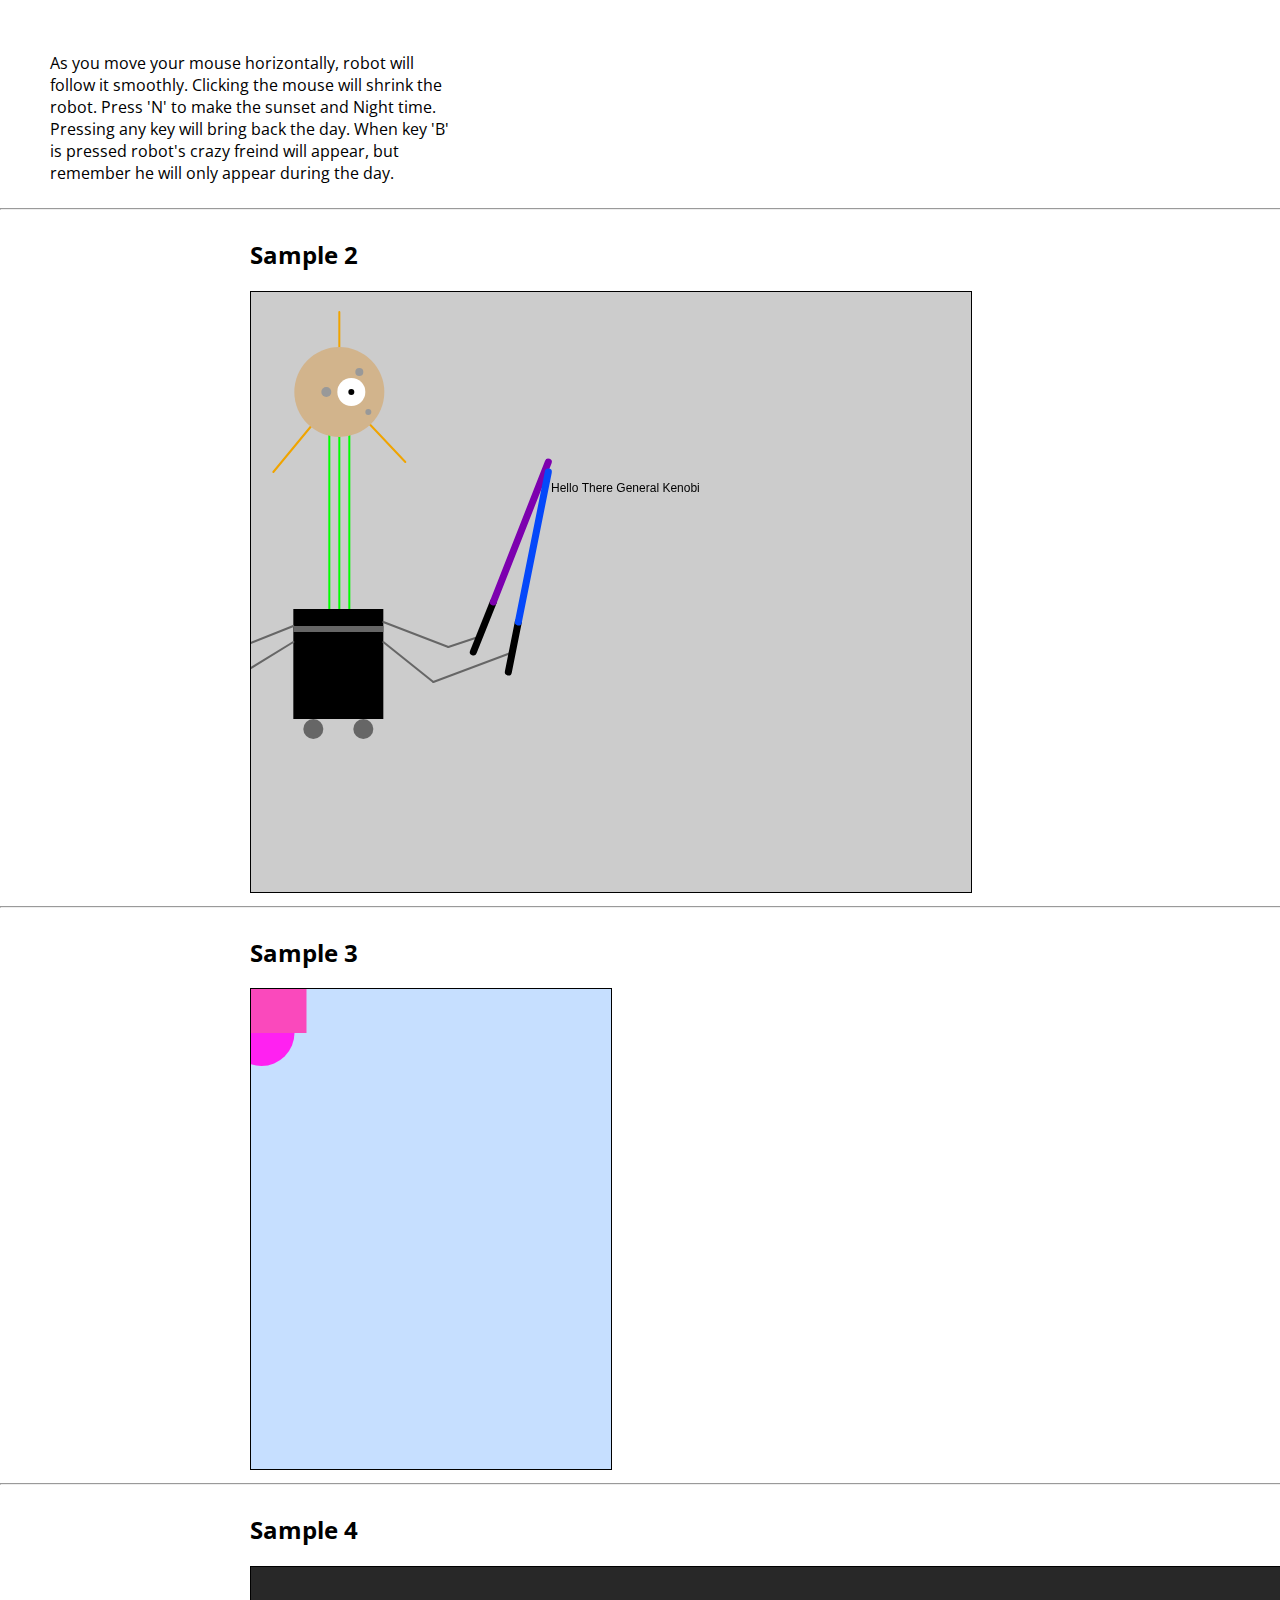
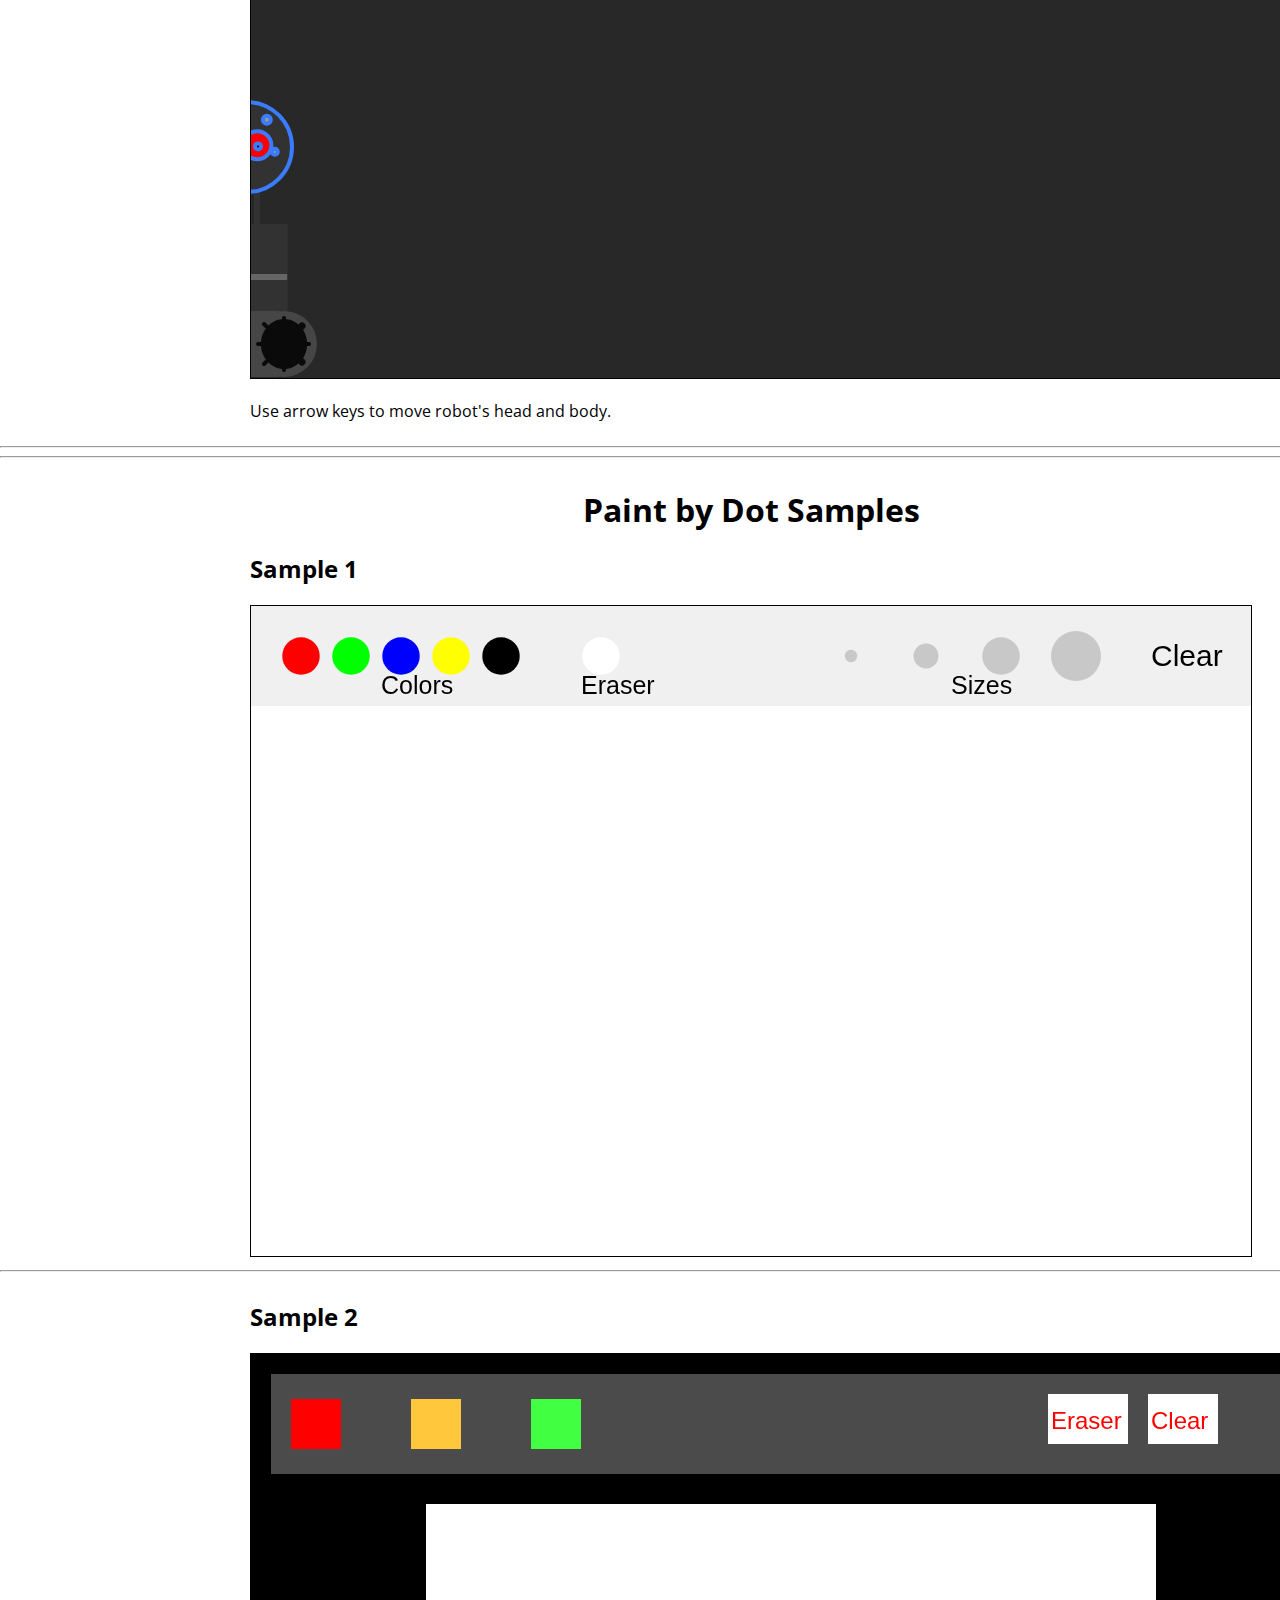
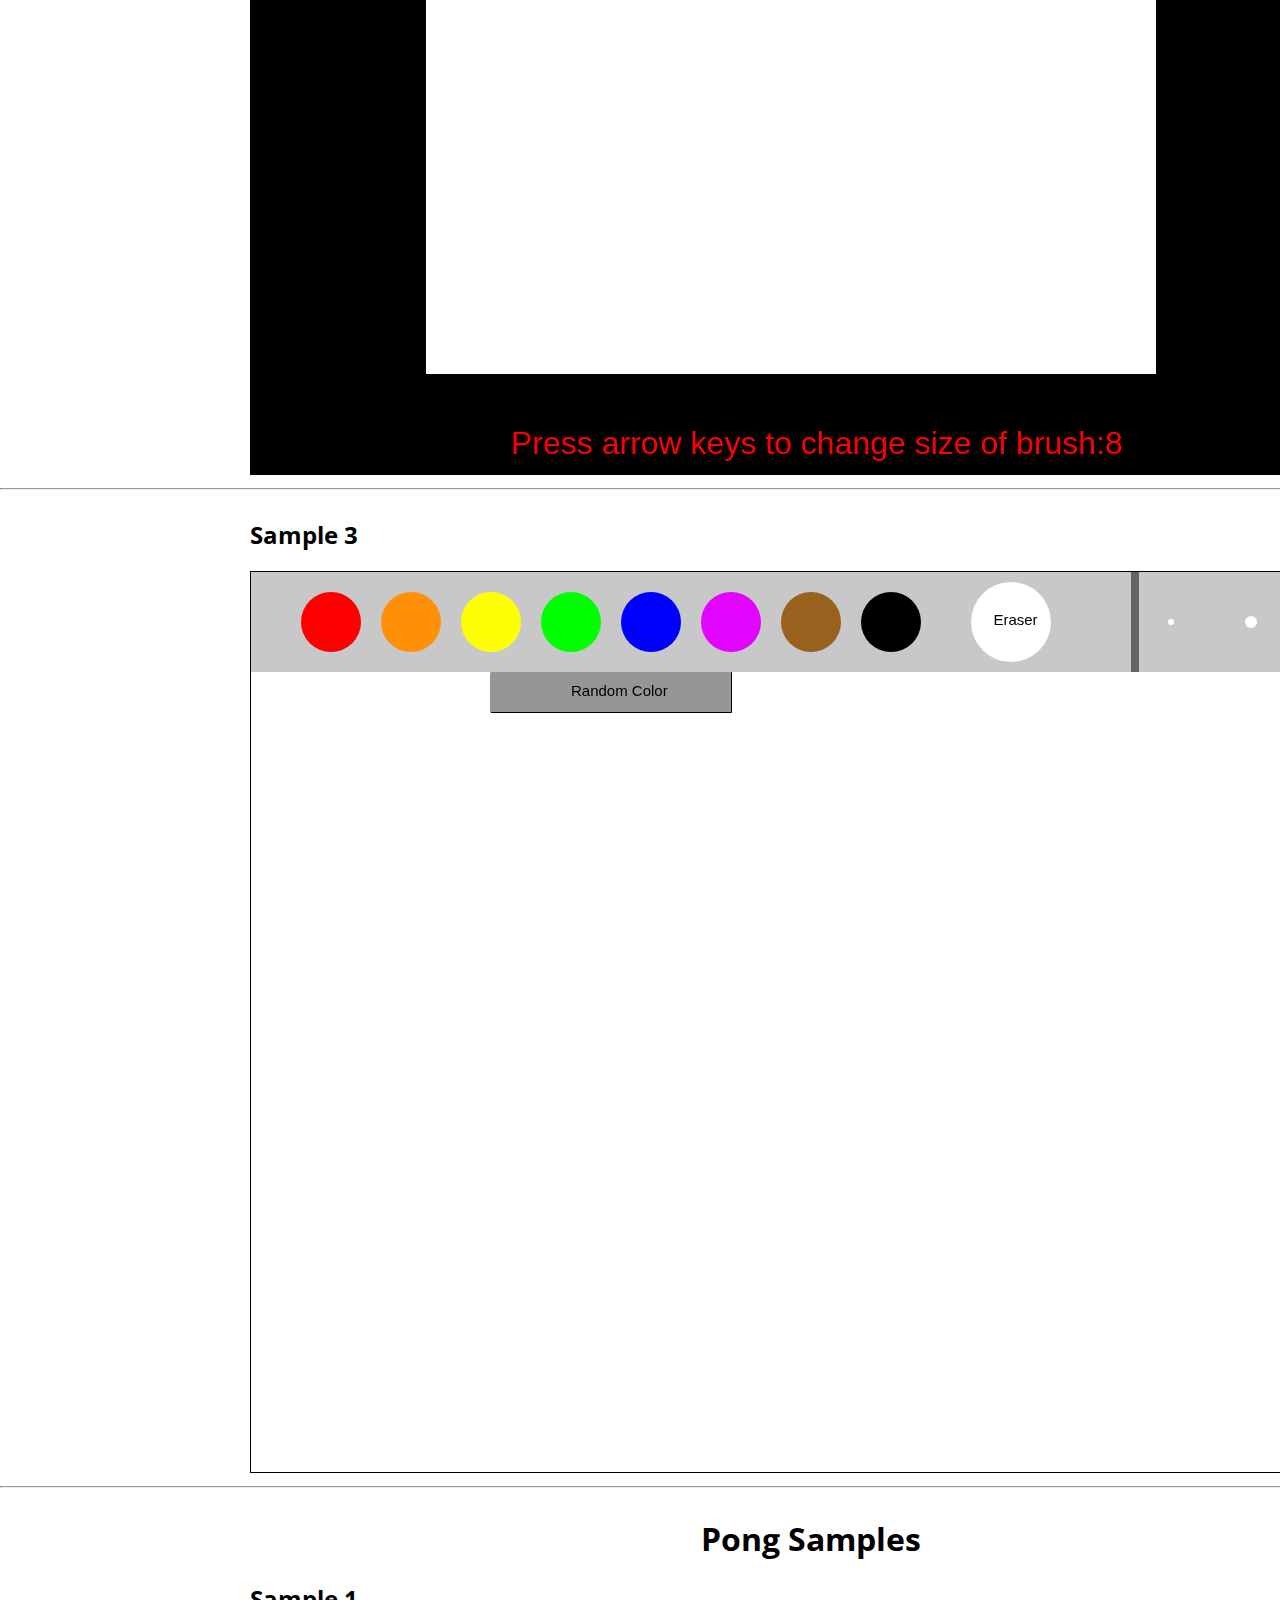
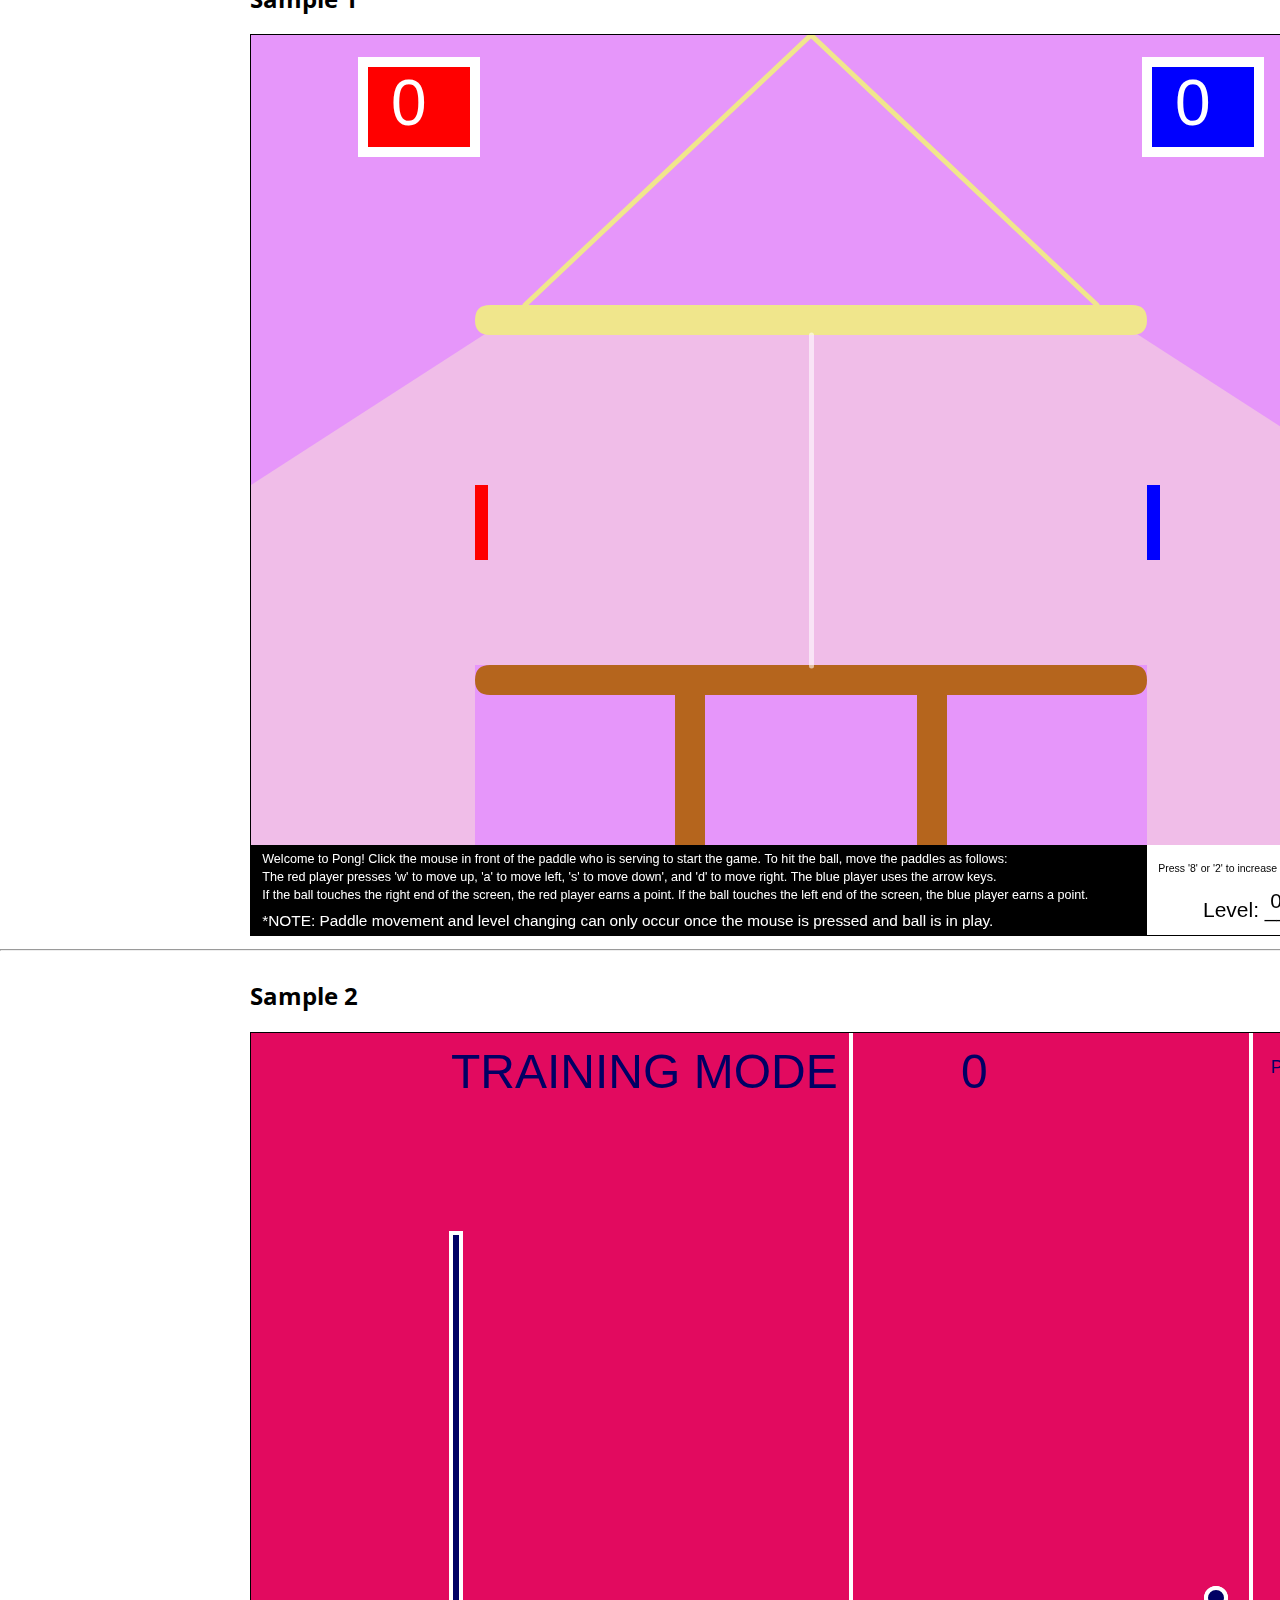
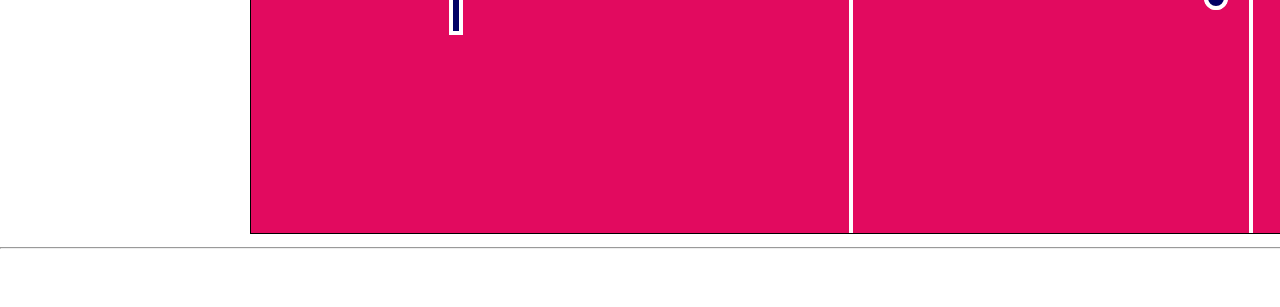
==== commit 4f48a135: "Update CompSci10.html" ====
--- a/CompSci10.html
+++ b/CompSci10.html
@@ -43,9 +43,6 @@
 <div class="option">
     <ul>Click on which section you want to go to:
         <li class="b">
-            <a href="#snowman" class="b">Snowman Samples</a>
-        </li>
-        <li class="b">
             <a href="#robot" class="b">Robot Samples</a>
         </li>
         <li class="b">
@@ -60,25 +57,7 @@
     </ul>
 </div>
 <hr>
-<!-- Snowman Samples -->
-<div class="normal" id="snowman">
-    <h1>
-        Snowman Samples
-    </h1>
-    <!-- sample 1 -->
-    <h2>
-        Sample 1
-    </h2>
-    <canvas data-processing-sources="Snowman_Samples/snowmanProj23/snowmanProj23.pde" width="1500px" height="800px"></canvas>        
-</div>
-<hr>
-<!-- sample 2 -->
-<div class="normal">
-    <h2>Sample 2</h2>
-    <canvas data-processing-sources="Snowman_Samples/Snowman_2/Snowman_2.pde" width="700px" height="700px"></canvas>        
-</div>
-</div>
-<hr><hr>
+
 <!-- Robot Samples -->
     <div class="normal" id="robot">
         <h1>
@@ -170,4 +149,4 @@
 <!-- Piano Samples -->
 
 </body>
-</html>+</html>
